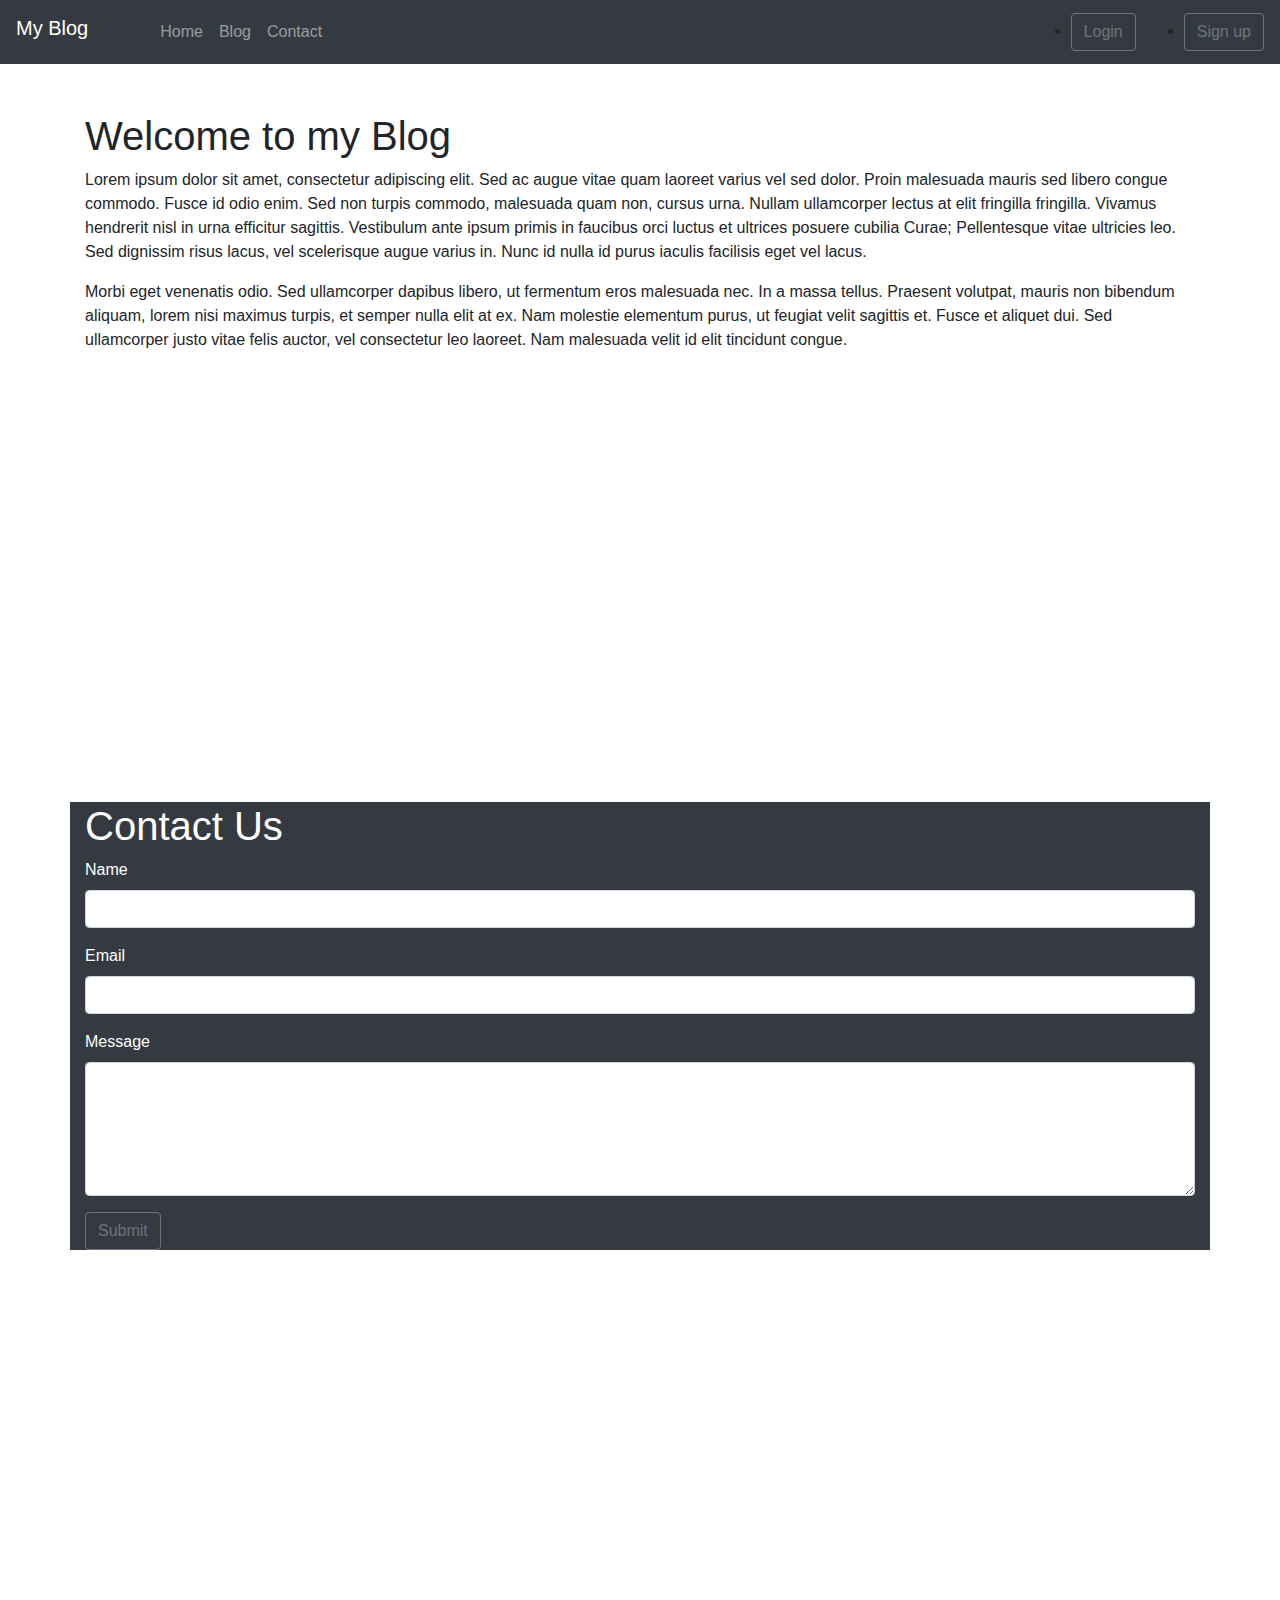
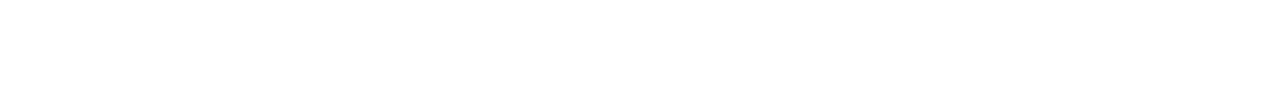
==== index.html @ 6f9144f2 "Merge pull request #1 from usmanabdu/auth" ====
<!DOCTYPE html>
<html>
  <head>
    <title>Blog Landing Page</title>
    <meta name="viewport" content="width=device-width, initial-scale=1">
    <!-- Bootstrap CSS -->
    <link rel="stylesheet" href="https://maxcdn.bootstrapcdn.com/bootstrap/4.0.0/css/bootstrap.min.css">
    <link rel="stylesheet" href="style.css">
  </head>
  <body>
    <!-- Navigation bar -->
    <nav class="navbar navbar-expand-lg navbar-dark bg-dark">
      <h2 class="navbar-brand" href="#">My Blog</h2>
      <button class="navbar-toggler" type="button" data-toggle="collapse" data-target="#navbarNav" aria-controls="navbarNav" aria-expanded="false" aria-label="Toggle navigation">
        <span class="navbar-toggler-icon"></span>
      </button>
      <div class="collapse navbar-collapse" id="navbarNav">
        <ul class="navbar-nav">
          <li class="nav-item">
            <a class="nav-link" href="#">Home</a>
          </li>
          <li class="nav-item">
            <a class="nav-link" href="#">Blog</a>
          </li>
          <li class="nav-item">
            <a class="nav-link" href="#">Contact</a>
          </li>
          
        </ul>
      </div>

      <li class="nav-item">
        <a href="Login.html"><button type="button" class="btn btn-outline-secondary">Login</button></a>
      </li>
      <li class="nav-item">
        <a href="sign up.html"><button type="button" class="btn btn-outline-secondary">Sign up</button></a>
      </li>
    </nav>

    <!-- Main content -->
    <div class="container mt-5">
      <h1>Welcome to my Blog</h1>
      <p>Lorem ipsum dolor sit amet, consectetur adipiscing elit. Sed ac augue vitae quam laoreet varius vel sed dolor. Proin malesuada mauris sed libero congue commodo. Fusce id odio enim. Sed non turpis commodo, malesuada quam non, cursus urna. Nullam ullamcorper lectus at elit fringilla fringilla. Vivamus hendrerit nisl in urna efficitur sagittis. Vestibulum ante ipsum primis in faucibus orci luctus et ultrices posuere cubilia Curae; Pellentesque vitae ultricies leo. Sed dignissim risus lacus, vel scelerisque augue varius in. Nunc id nulla id purus iaculis facilisis eget vel lacus.</p>
      <p>Morbi eget venenatis odio. Sed ullamcorper dapibus libero, ut fermentum eros malesuada nec. In a massa tellus. Praesent volutpat, mauris non bibendum aliquam, lorem nisi maximus turpis, et semper nulla elit at ex. Nam molestie elementum purus, ut feugiat velit sagittis et. Fusce et aliquet dui. Sed ullamcorper justo vitae felis auctor, vel consectetur leo laoreet. Nam malesuada velit id elit tincidunt congue.</p>
    </div>
    <!-- the end of home page -->
    
    <!-- the start of blog page -->
    <!-- the end of blog page -->
    
    
    <!--  start of contact page-->
    <div class="container mt-5 secound bg-dark">
        <h1>Contact Us</h1>
        <form action="#" method="post">
          <div class="form-group">
            <label for="name">Name</label>
            <input type="text" class="form-control" id="name" name="name" required>
          </div>
          <div class="form-group">
            <label for="email">Email</label>
            <input type="email" class="form-control" id="email" name="email" required>
          </div>
          <div class="form-group">
            <label for="message">Message</label>
            <textarea class="form-control" id="message" name="message" rows="5" required></textarea>
          </div>
          <button type="submit" class="btn btn-outline-secondary">Submit</button>
        </form>
      </div>
    <!--the end of contact page  -->

    <!-- the start of blog page -->
      
    <!-- the end of blog page -->


    <!-- Bootstrap JS and jQuery -->
    <script src="https://code.jquery.com/jquery-3.2.1.slim.min.js"></script>
    <script src="https://cdnjs.cloudflare.com/ajax/libs/popper.js/1.12.9/umd/popper.min.js"></script>
    <script src="https://maxcdn.bootstrapcdn.com/bootstrap/4.0.0/js/bootstrap.min.js"></script> 
</body>
---- style.css ----
.navbar {
    gap: 3em;
    
}
.container {
    margin-bottom: 450px;
}

.secound {
    color: white;
}
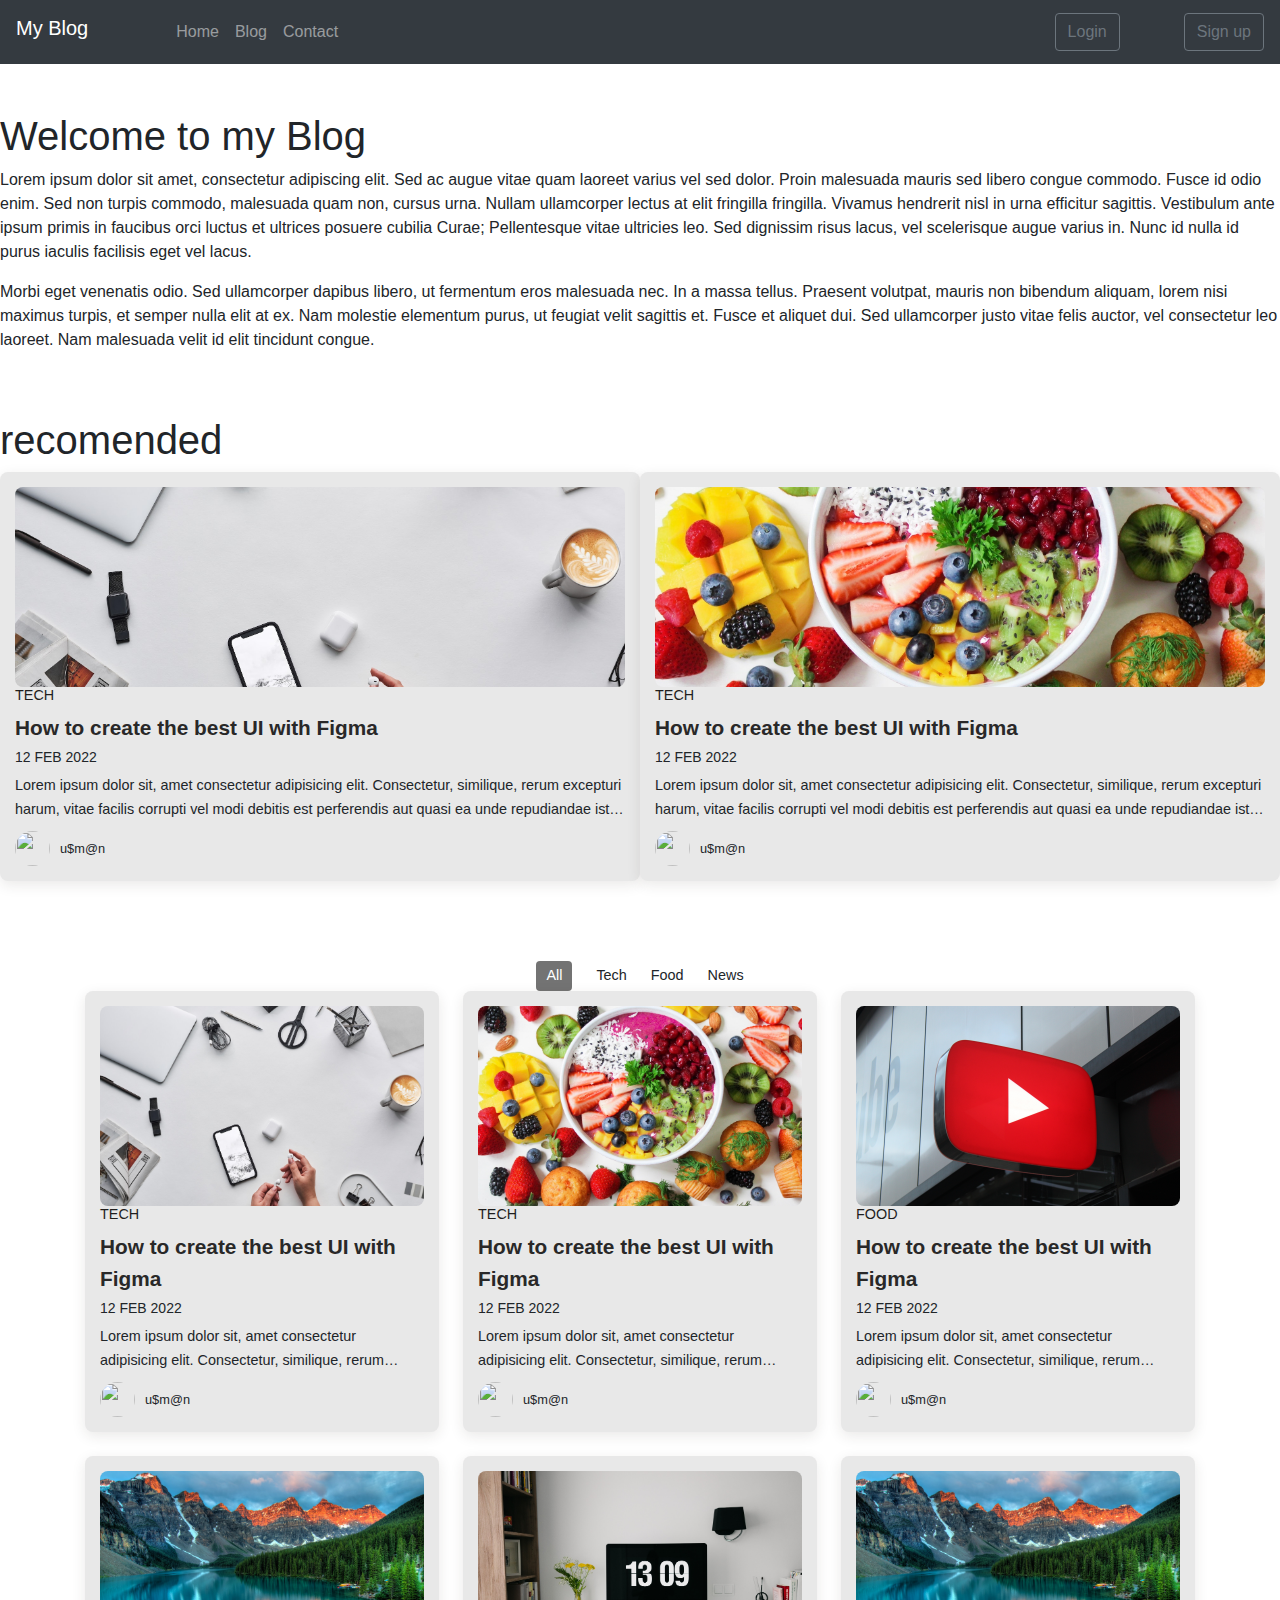
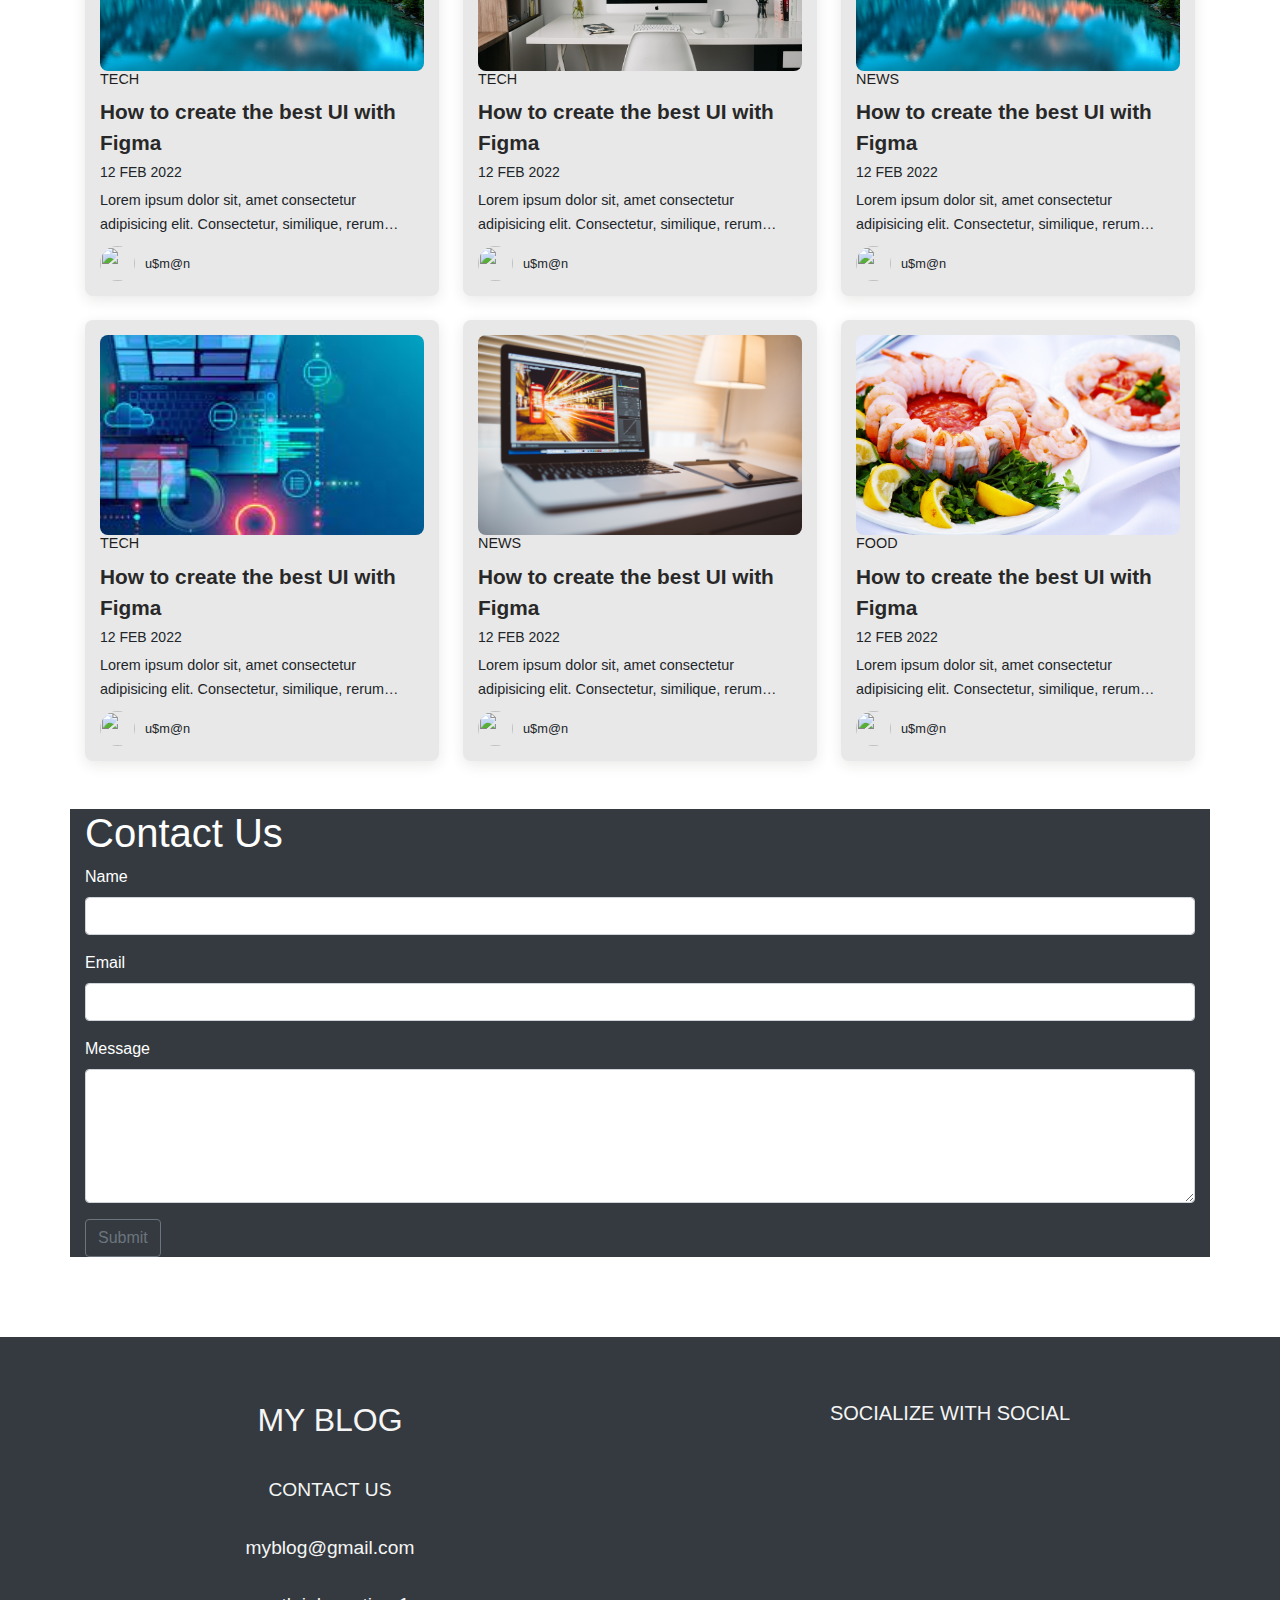
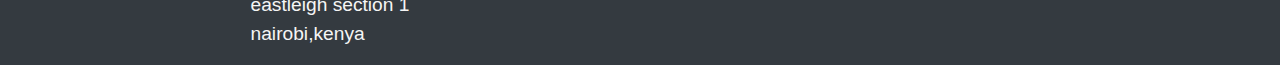
==== commit cac3d259: "add images to the article and add recommendation" ====
--- a/index.html
+++ b/index.html
@@ -6,6 +6,13 @@
     <!-- Bootstrap CSS -->
     <link rel="stylesheet" href="https://maxcdn.bootstrapcdn.com/bootstrap/4.0.0/css/bootstrap.min.css">
     <link rel="stylesheet" href="style.css">
+
+     <!-- Box-icon -->
+     <link href='https://unpkg.com/boxicons@2.1.4/css/boxicons.min.css' rel='stylesheet'>
+
+
+    <!-- Font Awesome -->
+    <link rel="stylesheet" href="https://cdnjs.cloudflare.com/ajax/libs/font-awesome/6.3.0/css/all.min.css" integrity="sha512-SzlrxWUlpfuzQ+pcUCosxcglQRNAq/DZjVsC0lE40xsADsfeQoEypE+enwcOiGjk/bSuGGKHEyjSoQ1zVisanQ==" crossorigin="anonymous" referrerpolicy="no-referrer" />
   </head>
   <body>
     <!-- Navigation bar -->
@@ -17,10 +24,10 @@
       <div class="collapse navbar-collapse" id="navbarNav">
         <ul class="navbar-nav">
           <li class="nav-item">
-            <a class="nav-link" href="#">Home</a>
+            <a class="nav-link" href="index.html">Home</a>
           </li>
           <li class="nav-item">
-            <a class="nav-link" href="#">Blog</a>
+            <a class="nav-link" href="index.html">Blog</a>
           </li>
           <li class="nav-item">
             <a class="nav-link" href="#">Contact</a>
@@ -38,19 +45,176 @@
     </nav>
 
     <!-- Main content -->
-    <div class="container mt-5">
+    <div class="container-xl py-0 mt-5">
       <h1>Welcome to my Blog</h1>
       <p>Lorem ipsum dolor sit amet, consectetur adipiscing elit. Sed ac augue vitae quam laoreet varius vel sed dolor. Proin malesuada mauris sed libero congue commodo. Fusce id odio enim. Sed non turpis commodo, malesuada quam non, cursus urna. Nullam ullamcorper lectus at elit fringilla fringilla. Vivamus hendrerit nisl in urna efficitur sagittis. Vestibulum ante ipsum primis in faucibus orci luctus et ultrices posuere cubilia Curae; Pellentesque vitae ultricies leo. Sed dignissim risus lacus, vel scelerisque augue varius in. Nunc id nulla id purus iaculis facilisis eget vel lacus.</p>
       <p>Morbi eget venenatis odio. Sed ullamcorper dapibus libero, ut fermentum eros malesuada nec. In a massa tellus. Praesent volutpat, mauris non bibendum aliquam, lorem nisi maximus turpis, et semper nulla elit at ex. Nam molestie elementum purus, ut feugiat velit sagittis et. Fusce et aliquet dui. Sed ullamcorper justo vitae felis auctor, vel consectetur leo laoreet. Nam malesuada velit id elit tincidunt congue.</p>
-    </div>
-    <!-- the end of home page -->
-    
+      <img src="featured-1.jpg" class="img-fluid" alt="">
+      <br>
+      <br>
+      <h1>recomended</h1>
+      <div class="recomended">
+        <!-- recomended post 1 -->
+      <div class="post-box tech">
+        <img src="images/img1.jpg" alt="" class="post-img">
+        <h2 class="category">Tech</h2>
+        <a href="#" class="post-title">How to create the best UI with Figma</a>
+        <span class="post-date">12 Feb 2022</span>
+        <p class="post-description">Lorem ipsum dolor sit, amet consectetur adipisicing elit. Consectetur, similique, rerum excepturi harum, vitae facilis corrupti vel modi debitis est perferendis aut quasi ea unde repudiandae iste architecto. Corporis, voluptates.</p>
+        <div class="profile">
+            <img src="images/testi1.jpg" alt="" class="profile-img">
+            <span class="profile-name">u$m@n</span>
+        </div>
+      </div>
+  
+        <!--recomended post 2  -->
+        <div class="post-box food">
+          <img src="images/img2.jpg" alt="" class="post-img">
+          <h2 class="category">Tech</h2>
+          <a href="#" class="post-title">How to create the best UI with Figma</a>
+          <span class="post-date">12 Feb 2022</span>
+          <p class="post-description">Lorem ipsum dolor sit, amet consectetur adipisicing elit. Consectetur, similique, rerum excepturi harum, vitae facilis corrupti vel modi debitis est perferendis aut quasi ea unde repudiandae iste architecto. Corporis, voluptates.</p>
+          <div class="profile">
+              <img src="images/testi1.jpg" alt="" class="profile-img">
+              <span class="profile-name">u$m@n</span>
+          </div>
+        </div>
+       </div>
+
+  </div>
+    <br>
+    <br>
     <!-- the start of blog page -->
+    <div class="post-filter ">
+      <span class="filter-item active-filter" data-filter="all">All</span>
+      <span class="filter-item" data-filter="tech">Tech</span>
+      <span class="filter-item" data-filter="food">Food</span>
+      <span class="filter-item" data-filter="news">News</span>
+  </div>
+
+
+
+
+  
+    
+ 
+   
+
+  <div class="post container">
+    <!-- Post 1 -->
+    <div class="post-box tech">
+        <img src="images/img1.jpg" alt="" class="post-img">
+        <h2 class="category">Tech</h2>
+        <a href="#" class="post-title">How to create the best UI with Figma</a>
+        <span class="post-date">12 Feb 2022</span>
+        <p class="post-description">Lorem ipsum dolor sit, amet consectetur adipisicing elit. Consectetur, similique, rerum excepturi harum, vitae facilis corrupti vel modi debitis est perferendis aut quasi ea unde repudiandae iste architecto. Corporis, voluptates.</p>
+        <div class="profile">
+            <img src="images/testi1.jpg" alt="" class="profile-img">
+            <span class="profile-name">u$m@n</span>
+        </div>
+    </div>
+    <!-- Post 2 -->
+    <div class="post-box food">
+        <img src="images/img2.jpg" alt="" class="post-img">
+        <h2 class="category">Tech</h2>
+        <a href="#" class="post-title">How to create the best UI with Figma</a>
+        <span class="post-date">12 Feb 2022</span>
+        <p class="post-description">Lorem ipsum dolor sit, amet consectetur adipisicing elit. Consectetur, similique, rerum excepturi harum, vitae facilis corrupti vel modi debitis est perferendis aut quasi ea unde repudiandae iste architecto. Corporis, voluptates.</p>
+        <div class="profile">
+            <img src="images/testi1.jpg" alt="" class="profile-img">
+            <span class="profile-name">u$m@n</span>
+        </div>
+    </div>
+    <!-- Post 3 -->
+    <div class="post-box food">
+        <img src="images/img3.jpg" alt="" class="post-img">
+        <h2 class="category">Food</h2>
+        <a href="#" class="post-title">How to create the best UI with Figma</a>
+        <span class="post-date">12 Feb 2022</span>
+        <p class="post-description">Lorem ipsum dolor sit, amet consectetur adipisicing elit. Consectetur, similique, rerum excepturi harum, vitae facilis corrupti vel modi debitis est perferendis aut quasi ea unde repudiandae iste architecto. Corporis, voluptates.</p>
+        <div class="profile">
+            <img src="images/testi1.jpg" alt="" class="profile-img">
+            <span class="profile-name">u$m@n</span>
+        </div>
+    </div>
+    <!-- Post 4 -->
+    <div class="post-box news">
+        <img src="images/img4.jpg" alt="" class="post-img">
+        <h2 class="category">Tech</h2>
+        <a href="#" class="post-title">How to create the best UI with Figma</a>
+        <span class="post-date">12 Feb 2022</span>
+        <p class="post-description">Lorem ipsum dolor sit, amet consectetur adipisicing elit. Consectetur, similique, rerum excepturi harum, vitae facilis corrupti vel modi debitis est perferendis aut quasi ea unde repudiandae iste architecto. Corporis, voluptates.</p>
+        <div class="profile">
+            <img src="images/testi1.jpg" alt="" class="profile-img">
+            <span class="profile-name">u$m@n</span>
+        </div>
+    </div>
+    <!-- Post 5 -->
+    <div class="post-box tech">
+        <img src="images/img5.jpg" alt="" class="post-img">
+        <h2 class="category">Tech</h2>
+        <a href="#" class="post-title">How to create the best UI with Figma</a>
+        <span class="post-date">12 Feb 2022</span>
+        <p class="post-description">Lorem ipsum dolor sit, amet consectetur adipisicing elit. Consectetur, similique, rerum excepturi harum, vitae facilis corrupti vel modi debitis est perferendis aut quasi ea unde repudiandae iste architecto. Corporis, voluptates.</p>
+        <div class="profile">
+            <img src="images/testi1.jpg" alt="" class="profile-img">
+            <span class="profile-name">u$m@n</span>
+        </div>
+    </div>
+    <!-- Post 6 -->
+    <div class="post-box news">
+        <img src="images/img4.jpg" alt="" class="post-img">
+        <h2 class="category">News</h2>
+        <a href="#" class="post-title">How to create the best UI with Figma</a>
+        <span class="post-date">12 Feb 2022</span>
+        <p class="post-description">Lorem ipsum dolor sit, amet consectetur adipisicing elit. Consectetur, similique, rerum excepturi harum, vitae facilis corrupti vel modi debitis est perferendis aut quasi ea unde repudiandae iste architecto. Corporis, voluptates.</p>
+        <div class="profile">
+            <img src="images/testi1.jpg" alt="" class="profile-img">
+            <span class="profile-name">u$m@n</span>
+        </div>
+    </div>
+    <!-- Post 7 -->
+    <div class="post-box tech">
+        <img src="images/download.jpeg" alt="" class="post-img">
+        <h2 class="category">Tech</h2>
+        <a href="#" class="post-title">How to create the best UI with Figma</a>
+        <span class="post-date">12 Feb 2022</span>
+        <p class="post-description">Lorem ipsum dolor sit, amet consectetur adipisicing elit. Consectetur, similique, rerum excepturi harum, vitae facilis corrupti vel modi debitis est perferendis aut quasi ea unde repudiandae iste architecto. Corporis, voluptates.</p>
+        <div class="profile">
+            <img src="images/testi1.jpg" alt="" class="profile-img">
+            <span class="profile-name">u$m@n</span>
+        </div>
+    </div>
+    <!-- Post 1 -->
+    <div class="post-box news">
+        <img src="images/img8.jpg" alt="" class="post-img">
+        <h2 class="category">News</h2>
+        <a href="#" class="post-title">How to create the best UI with Figma</a>
+        <span class="post-date">12 Feb 2022</span>
+        <p class="post-description">Lorem ipsum dolor sit, amet consectetur adipisicing elit. Consectetur, similique, rerum excepturi harum, vitae facilis corrupti vel modi debitis est perferendis aut quasi ea unde repudiandae iste architecto. Corporis, voluptates.</p>
+        <div class="profile">
+            <img src="images/testi1.jpg" alt="" class="profile-img">
+            <span class="profile-name">u$m@n</span>
+        </div>
+    </div>
+    <!-- Post 9 -->
+    <div class="post-box food">
+        <img src="images/img10.jpg" alt="" class="post-img">
+        <h2 class="category">Food</h2>
+        <a href="#" class="post-title">How to create the best UI with Figma</a>
+        <span class="post-date">12 Feb 2022</span>
+        <p class="post-description">Lorem ipsum dolor sit, amet consectetur adipisicing elit. Consectetur, similique, rerum excepturi harum, vitae facilis corrupti vel modi debitis est perferendis aut quasi ea unde repudiandae iste architecto. Corporis, voluptates.</p>
+        <div class="profile">
+            <img src="images/testi1.jpg" alt="" class="profile-img">
+            <span class="profile-name">u$m@n</span>
+        </div>
+    </div>
+</div>
     <!-- the end of blog page -->
     
     
     <!--  start of contact page-->
-    <div class="container mt-5 secound bg-dark">
+    <div class="container contact mt-5 secound bg-dark">
         <h1>Contact Us</h1>
         <form action="#" method="post">
           <div class="form-group">
@@ -75,8 +239,36 @@
     <!-- the end of blog page -->
 
 
+    <!-- the start of footer page -->
+
+
+    <footer class="bg-dark py-3">
+      <div class=" container-sm mt-5 footer-left">
+        <h2>MY BLOG</h2><br>
+        <li>CONTACT US</li><br>
+        <li>myblog@gmail.com</li><br>
+        <li>eastleigh section 1 <br> 
+          nairobi,kenya</li>
+      </div>
+
+      <div class="container-sm mt-5 footer-right">
+        <h5>SOCIALIZE WITH SOCIAL</h5><br><br>
+        <div class="icons">
+          <a href="#"><i class="fa-brands fa-facebook"></i></a>
+          <a href="#"><i class="fa-brands fa-github"></i></a>
+          <a href="#"><i class="fa-brands fa-linkedin"></i></a>
+        </div>
+      </div>
+    </footer>
+    
+    
+
+    <!-- the end of footer page -->
+
+
     <!-- Bootstrap JS and jQuery -->
     <script src="https://code.jquery.com/jquery-3.2.1.slim.min.js"></script>
     <script src="https://cdnjs.cloudflare.com/ajax/libs/popper.js/1.12.9/umd/popper.min.js"></script>
     <script src="https://maxcdn.bootstrapcdn.com/bootstrap/4.0.0/js/bootstrap.min.js"></script> 
+    <script src="main.js"></script>
 </body>    --- a/style.css
+++ b/style.css
@@ -1,11 +1,172 @@
 .navbar {
-    gap: 3em;
+    gap: 4em;
     
 }
-.container {
-    margin-bottom: 450px;
+.container-xl {
+    /* margin: 50px; */
+    display: flex;
+    flex-direction: column;
+    justify-content: space-evenly;
 }
+
+.recomended {
+    display: flex;
+    justify-content: start;
+    align-items: baseline;
+}
+
 
 .secound {
     color: white;
+}
+
+.py-3 {
+    color: whitesmoke;
+    display: flex;
+    justify-content: center;
+    padding: 20px;
+    font-size: larger;
+}
+
+
+.fa-brands {
+    font-size: 2rem;
+    /* margin-left: 20px; */
+    color: white;
+}
+
+.footer-left {
+    width: 50%;
+    display: flex;
+    flex-direction: column;
+    align-items: center;
+}
+
+.footer-right {
+    width: 50%;
+    display: flex;
+    flex-direction: column;
+    align-items: center;
+}
+
+.icons {
+    display: flex;
+    justify-content: space-between;
+    width: 150px;
+}
+
+a {
+    text-decoration: none;
+}
+
+li{
+    list-style: none;
+}
+
+section{
+    padding: 3rem 0 2rem;
+}
+
+.post-filter{
+    display: flex;
+    justify-content: center;
+    align-items: center;
+    column-gap: 1.5rem;
+    margin-top: 2rem !important;
+}
+
+.filter-item{
+    font-size: 0.9rem;
+    font-weight: 500;
+    cursor: pointer;
+}
+
+.active-filter{
+    background: rgb(115, 115, 115);
+    color: white;
+    padding: 4px 10px;
+    border-radius: 4px;
+}
+
+.post{
+    display: grid;
+    grid-template-columns: repeat(auto-fit, minmax(280px, auto));
+    justify-content: center;
+    gap: 1.5rem;
+}
+
+.post-box{
+    background: rgb(232, 232, 232);
+    box-shadow: 0 4px 14px hsl(35deg 25% 15% / 10%);
+    padding: 15px;
+    border-radius: 0.5rem;
+}
+
+.post-img{
+    width: 100%;
+    height: 200px;
+    object-fit: cover;
+    object-position: center;
+    border-radius: 0.5rem;
+}
+
+.category{
+    font-size: 0.9rem;
+    font-weight: 500;
+    text-transform: uppercase;
+    color: rgb(31, 30, 30);
+}
+
+.post-title{
+    font-size: 1.3rem;
+    font-weight: 600;
+    color: rgb(41, 40, 40);
+    display: -webkit-box;
+    -webkit-line-clamp: 2;
+    -webkit-box-orient: vertical;
+    overflow: hidden;
+}
+
+.post-date{
+    display: flex;
+    font-size: 0.875rem;
+    text-transform: uppercase;
+    margin-top: 4px;
+    font-weight: 400;
+}
+
+.post-description{
+    font-size: 0.9rem;
+    line-height: 1.5rem;
+    margin: 5px 0 10px;
+    display: -webkit-box;
+    -webkit-line-clamp: 2;
+    -webkit-box-orient: vertical;
+    overflow: hidden;
+}
+
+.profile{
+    display: flex;
+    align-items: center;
+    gap: 10px;
+}
+
+.profile-img{
+    width: 35px;
+    height: 35px;
+    border-radius: 50%;
+    object-fit: cover;
+    object-position: center;
+    border: 2px solid var(--second-color);
+}
+
+.profile-name{
+    font-size: .8rem;
+    font-weight: 500;
+}
+
+
+/* contact */
+.contact {
+    margin-bottom: 80px;
 }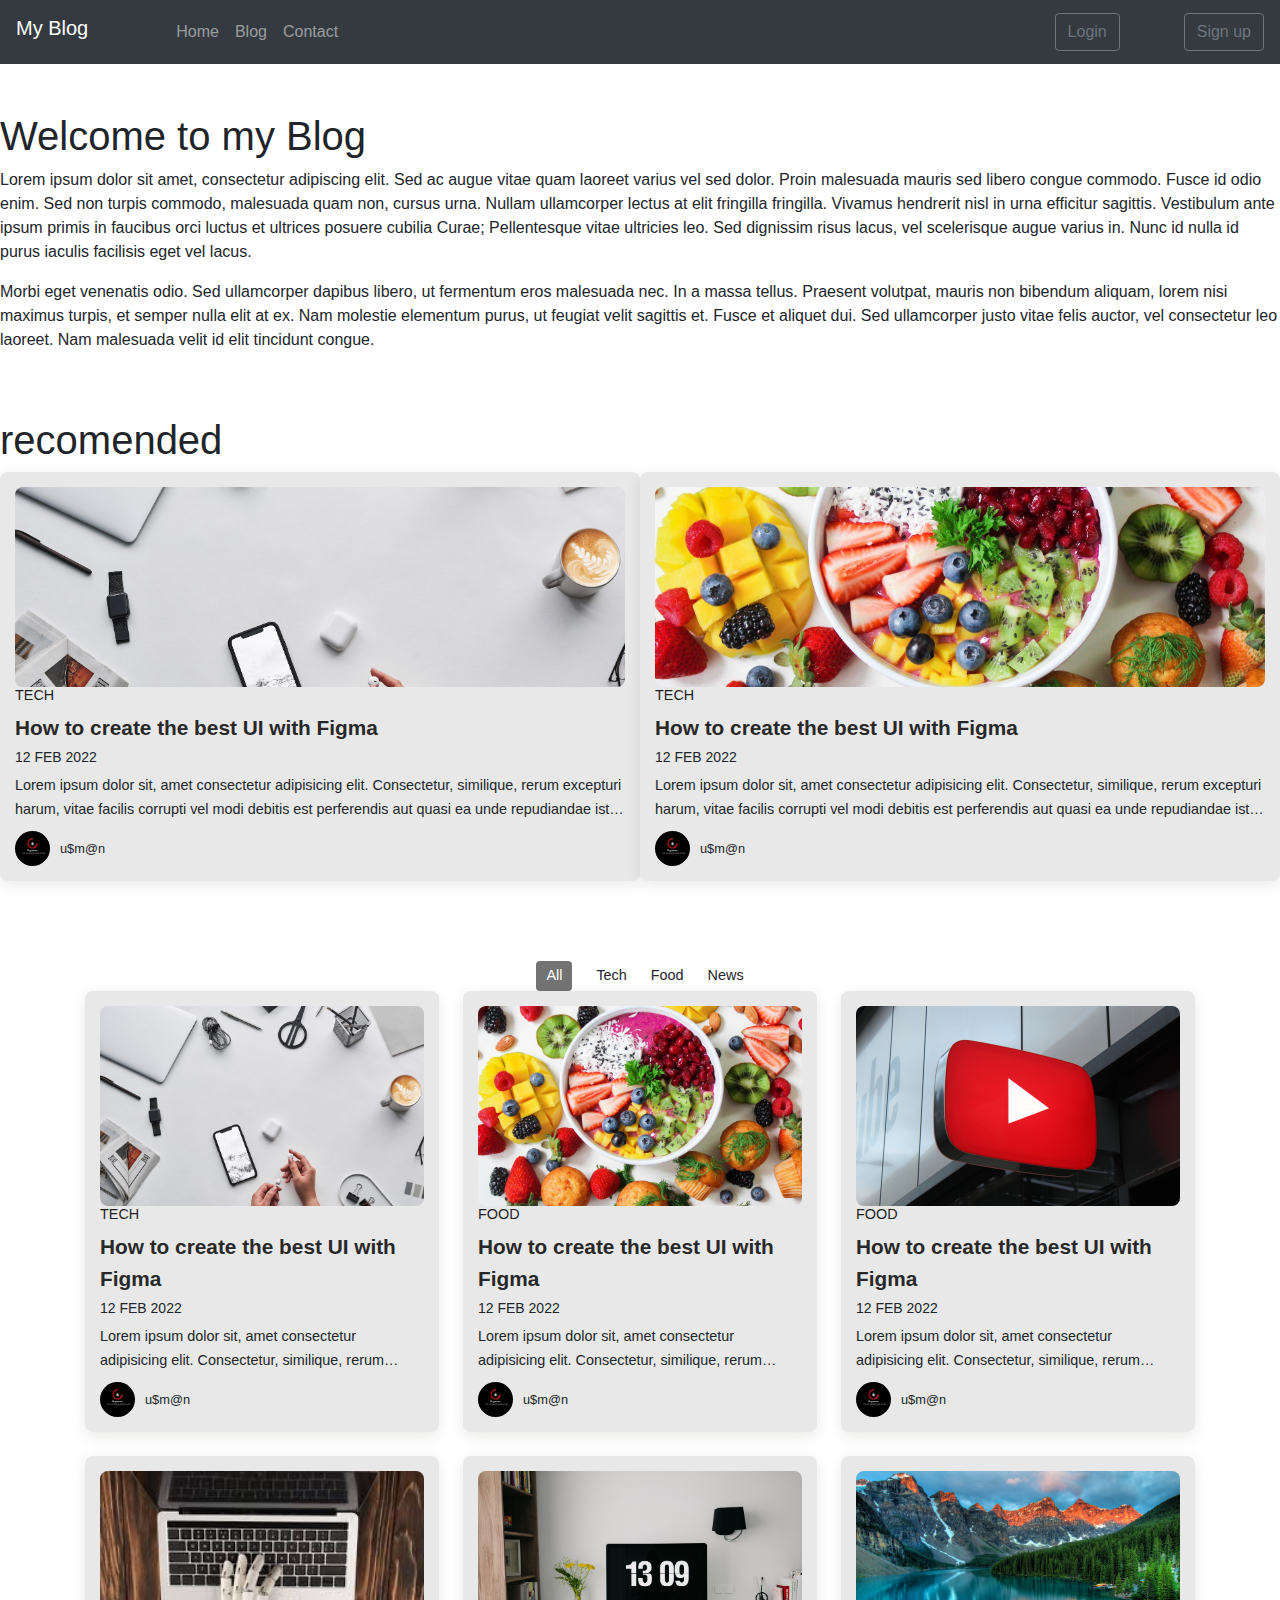
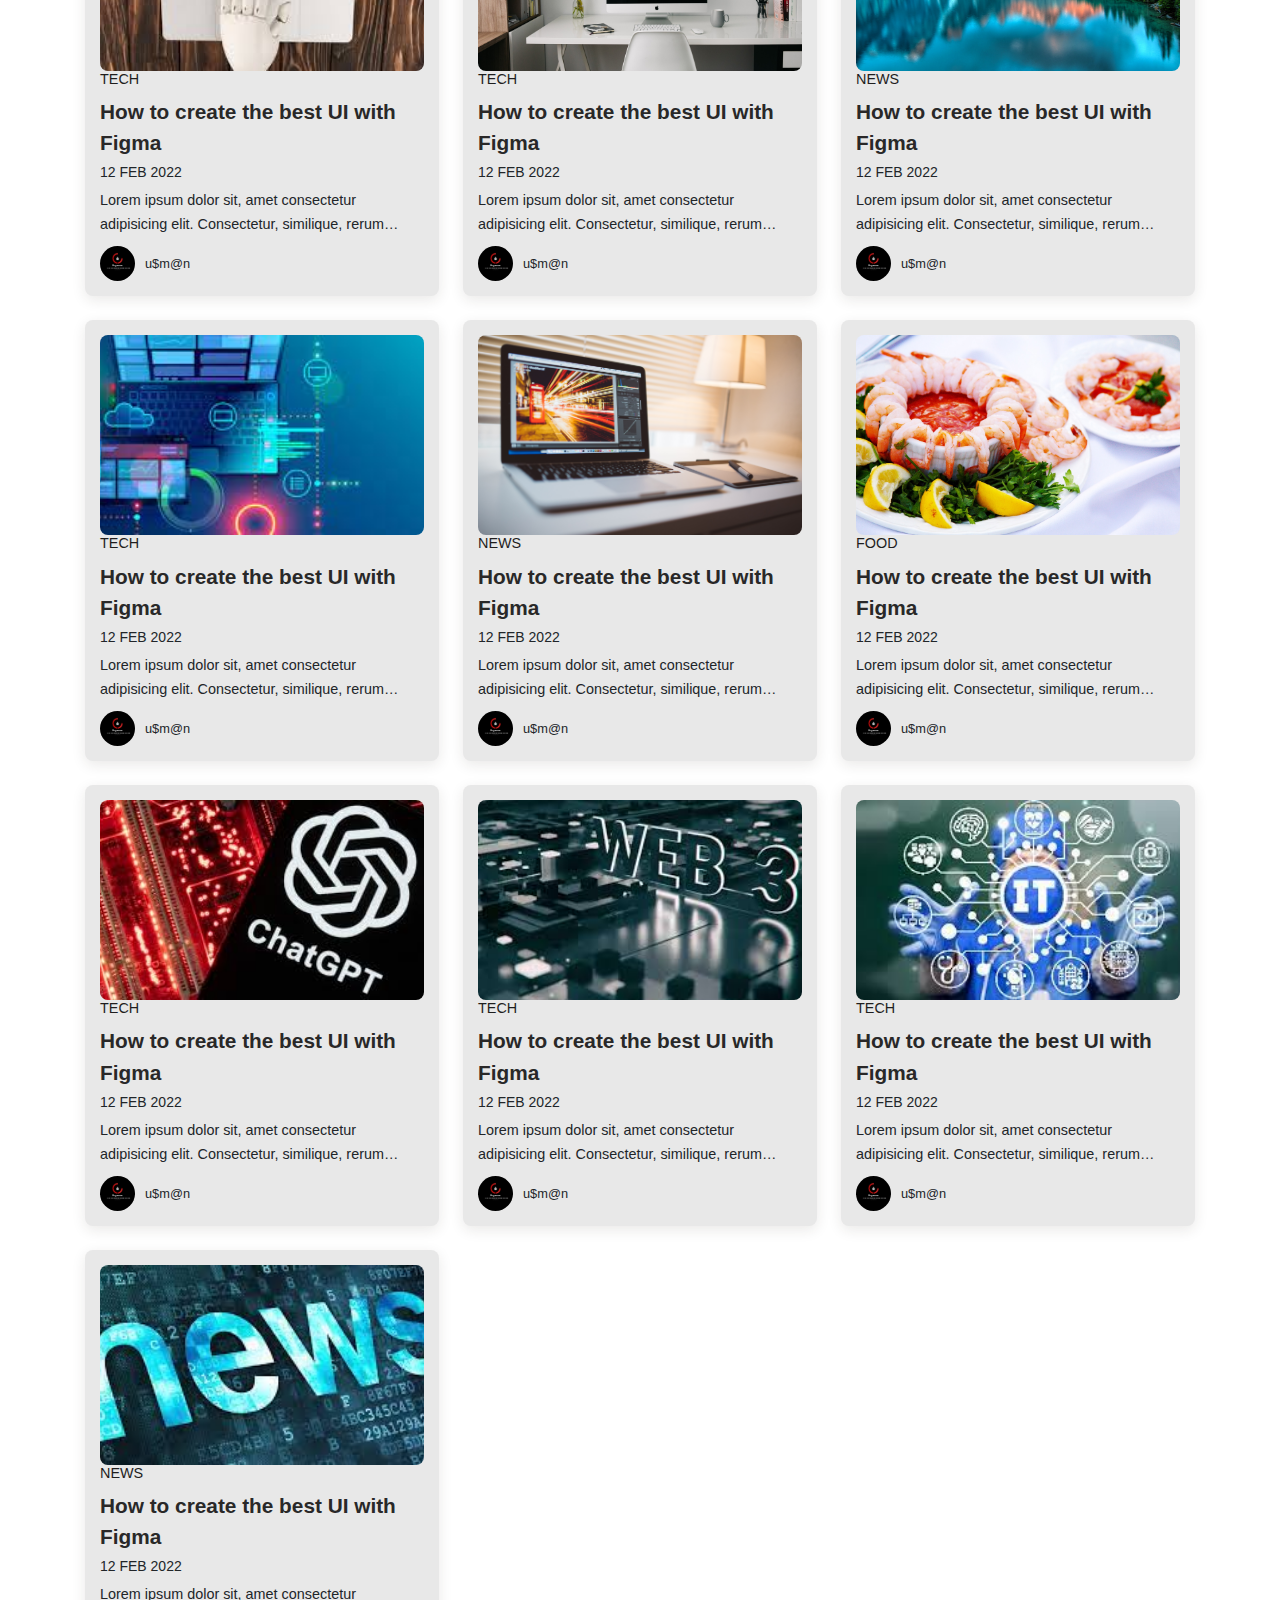
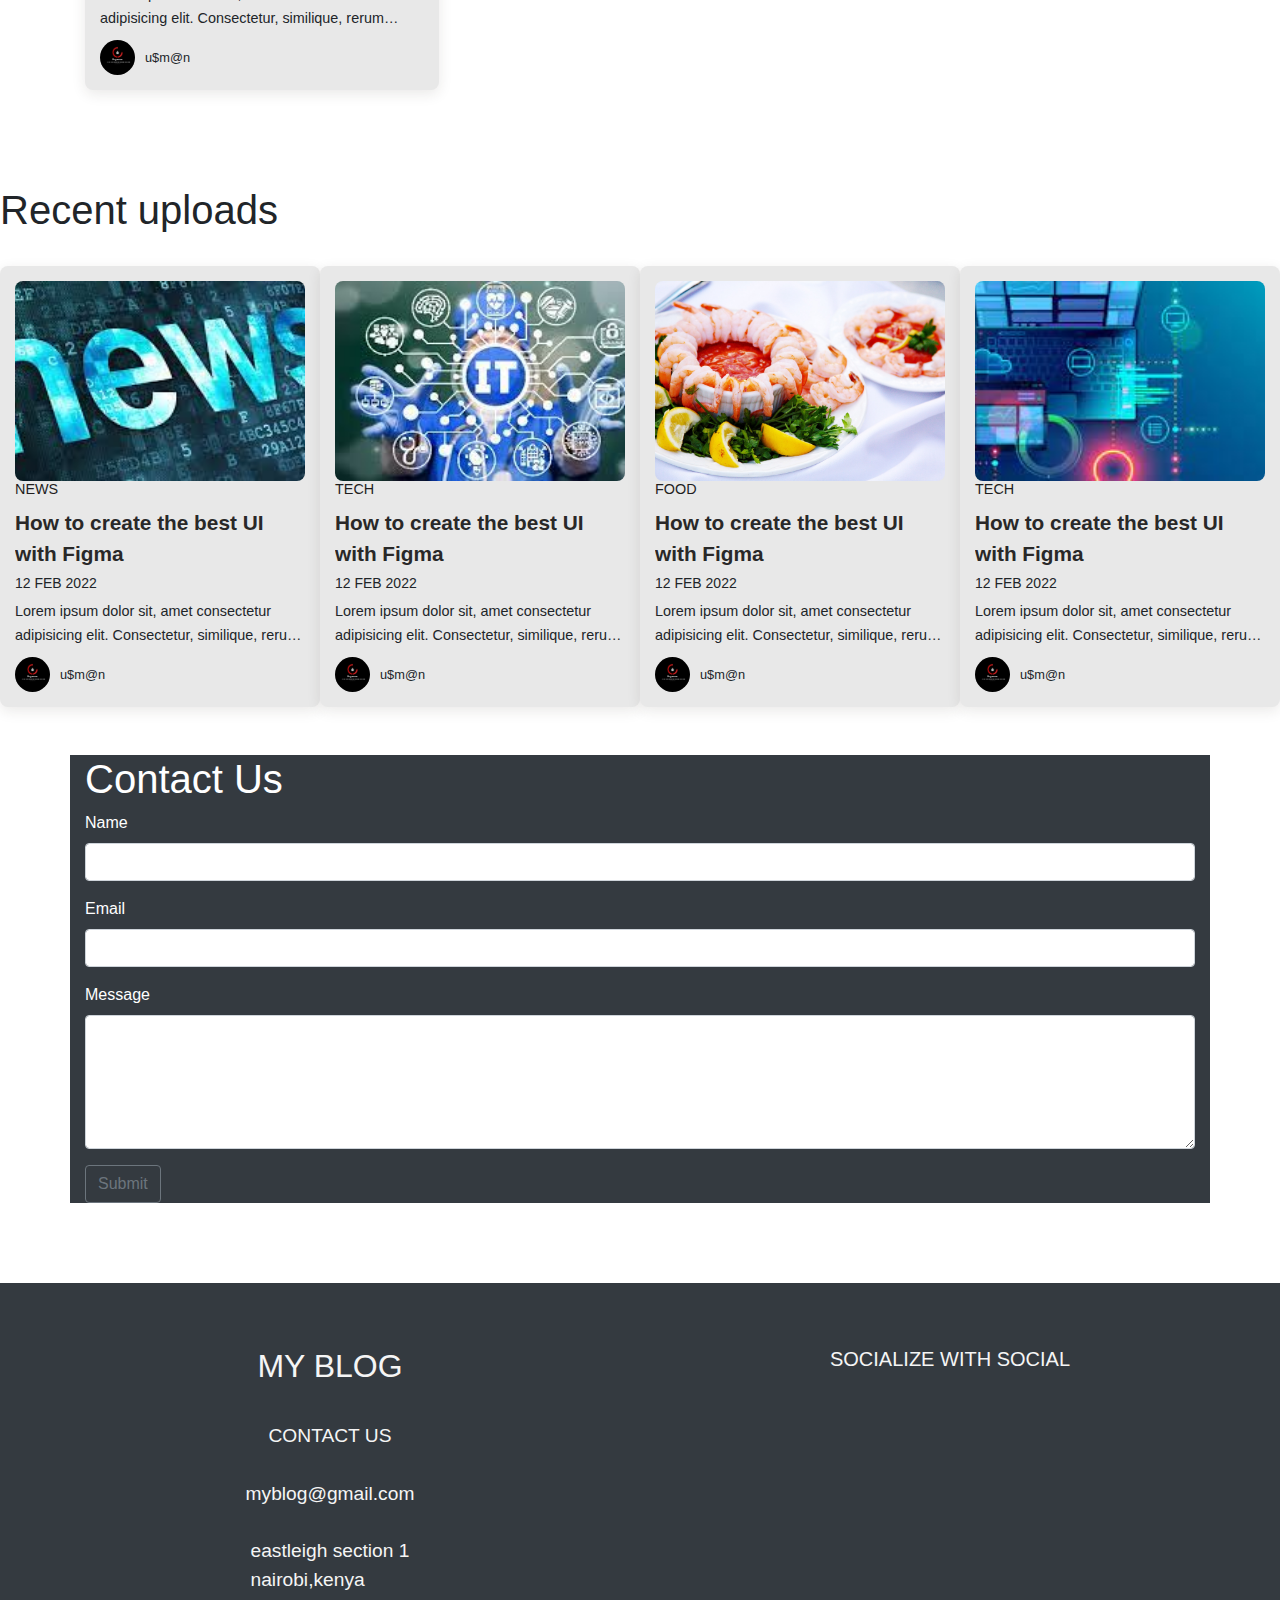
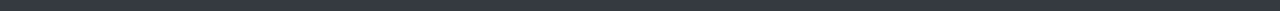
==== commit 0816dae6: "add recent uploaded posts" ====
--- a/index.html
+++ b/index.html
@@ -62,7 +62,7 @@
         <span class="post-date">12 Feb 2022</span>
         <p class="post-description">Lorem ipsum dolor sit, amet consectetur adipisicing elit. Consectetur, similique, rerum excepturi harum, vitae facilis corrupti vel modi debitis est perferendis aut quasi ea unde repudiandae iste architecto. Corporis, voluptates.</p>
         <div class="profile">
-            <img src="images/testi1.jpg" alt="" class="profile-img">
+            <img src="images/images.png" alt="" class="profile-img">
             <span class="profile-name">u$m@n</span>
         </div>
       </div>
@@ -75,7 +75,7 @@
           <span class="post-date">12 Feb 2022</span>
           <p class="post-description">Lorem ipsum dolor sit, amet consectetur adipisicing elit. Consectetur, similique, rerum excepturi harum, vitae facilis corrupti vel modi debitis est perferendis aut quasi ea unde repudiandae iste architecto. Corporis, voluptates.</p>
           <div class="profile">
-              <img src="images/testi1.jpg" alt="" class="profile-img">
+              <img src="images/images.png" alt="" class="profile-img">
               <span class="profile-name">u$m@n</span>
           </div>
         </div>
@@ -109,19 +109,19 @@
         <span class="post-date">12 Feb 2022</span>
         <p class="post-description">Lorem ipsum dolor sit, amet consectetur adipisicing elit. Consectetur, similique, rerum excepturi harum, vitae facilis corrupti vel modi debitis est perferendis aut quasi ea unde repudiandae iste architecto. Corporis, voluptates.</p>
         <div class="profile">
-            <img src="images/testi1.jpg" alt="" class="profile-img">
+            <img src="images/images.png" alt="" class="profile-img">
             <span class="profile-name">u$m@n</span>
         </div>
     </div>
     <!-- Post 2 -->
     <div class="post-box food">
         <img src="images/img2.jpg" alt="" class="post-img">
-        <h2 class="category">Tech</h2>
-        <a href="#" class="post-title">How to create the best UI with Figma</a>
-        <span class="post-date">12 Feb 2022</span>
-        <p class="post-description">Lorem ipsum dolor sit, amet consectetur adipisicing elit. Consectetur, similique, rerum excepturi harum, vitae facilis corrupti vel modi debitis est perferendis aut quasi ea unde repudiandae iste architecto. Corporis, voluptates.</p>
-        <div class="profile">
-            <img src="images/testi1.jpg" alt="" class="profile-img">
+        <h2 class="category">food</h2>
+        <a href="#" class="post-title">How to create the best UI with Figma</a>
+        <span class="post-date">12 Feb 2022</span>
+        <p class="post-description">Lorem ipsum dolor sit, amet consectetur adipisicing elit. Consectetur, similique, rerum excepturi harum, vitae facilis corrupti vel modi debitis est perferendis aut quasi ea unde repudiandae iste architecto. Corporis, voluptates.</p>
+        <div class="profile">
+            <img src="images/images.png" alt="" class="profile-img">
             <span class="profile-name">u$m@n</span>
         </div>
     </div>
@@ -133,19 +133,19 @@
         <span class="post-date">12 Feb 2022</span>
         <p class="post-description">Lorem ipsum dolor sit, amet consectetur adipisicing elit. Consectetur, similique, rerum excepturi harum, vitae facilis corrupti vel modi debitis est perferendis aut quasi ea unde repudiandae iste architecto. Corporis, voluptates.</p>
         <div class="profile">
-            <img src="images/testi1.jpg" alt="" class="profile-img">
+            <img src="images/images.png" alt="" class="profile-img">
             <span class="profile-name">u$m@n</span>
         </div>
     </div>
     <!-- Post 4 -->
-    <div class="post-box news">
-        <img src="images/img4.jpg" alt="" class="post-img">
-        <h2 class="category">Tech</h2>
-        <a href="#" class="post-title">How to create the best UI with Figma</a>
-        <span class="post-date">12 Feb 2022</span>
-        <p class="post-description">Lorem ipsum dolor sit, amet consectetur adipisicing elit. Consectetur, similique, rerum excepturi harum, vitae facilis corrupti vel modi debitis est perferendis aut quasi ea unde repudiandae iste architecto. Corporis, voluptates.</p>
-        <div class="profile">
-            <img src="images/testi1.jpg" alt="" class="profile-img">
+    <div class="post-box tech">
+        <img src="images/download14.jpeg" alt="" class="post-img">
+        <h2 class="category">Tech</h2>
+        <a href="#" class="post-title">How to create the best UI with Figma</a>
+        <span class="post-date">12 Feb 2022</span>
+        <p class="post-description">Lorem ipsum dolor sit, amet consectetur adipisicing elit. Consectetur, similique, rerum excepturi harum, vitae facilis corrupti vel modi debitis est perferendis aut quasi ea unde repudiandae iste architecto. Corporis, voluptates.</p>
+        <div class="profile">
+            <img src="images/images.png" alt="" class="profile-img">
             <span class="profile-name">u$m@n</span>
         </div>
     </div>
@@ -157,7 +157,7 @@
         <span class="post-date">12 Feb 2022</span>
         <p class="post-description">Lorem ipsum dolor sit, amet consectetur adipisicing elit. Consectetur, similique, rerum excepturi harum, vitae facilis corrupti vel modi debitis est perferendis aut quasi ea unde repudiandae iste architecto. Corporis, voluptates.</p>
         <div class="profile">
-            <img src="images/testi1.jpg" alt="" class="profile-img">
+            <img src="images/images.png" alt="" class="profile-img">
             <span class="profile-name">u$m@n</span>
         </div>
     </div>
@@ -169,7 +169,7 @@
         <span class="post-date">12 Feb 2022</span>
         <p class="post-description">Lorem ipsum dolor sit, amet consectetur adipisicing elit. Consectetur, similique, rerum excepturi harum, vitae facilis corrupti vel modi debitis est perferendis aut quasi ea unde repudiandae iste architecto. Corporis, voluptates.</p>
         <div class="profile">
-            <img src="images/testi1.jpg" alt="" class="profile-img">
+            <img src="images/images.png" alt="" class="profile-img">
             <span class="profile-name">u$m@n</span>
         </div>
     </div>
@@ -181,11 +181,11 @@
         <span class="post-date">12 Feb 2022</span>
         <p class="post-description">Lorem ipsum dolor sit, amet consectetur adipisicing elit. Consectetur, similique, rerum excepturi harum, vitae facilis corrupti vel modi debitis est perferendis aut quasi ea unde repudiandae iste architecto. Corporis, voluptates.</p>
         <div class="profile">
-            <img src="images/testi1.jpg" alt="" class="profile-img">
-            <span class="profile-name">u$m@n</span>
-        </div>
-    </div>
-    <!-- Post 1 -->
+            <img src="images/images.png" alt="" class="profile-img">
+            <span class="profile-name">u$m@n</span>
+        </div>
+    </div>
+    <!-- Post 8 -->
     <div class="post-box news">
         <img src="images/img8.jpg" alt="" class="post-img">
         <h2 class="category">News</h2>
@@ -193,7 +193,7 @@
         <span class="post-date">12 Feb 2022</span>
         <p class="post-description">Lorem ipsum dolor sit, amet consectetur adipisicing elit. Consectetur, similique, rerum excepturi harum, vitae facilis corrupti vel modi debitis est perferendis aut quasi ea unde repudiandae iste architecto. Corporis, voluptates.</p>
         <div class="profile">
-            <img src="images/testi1.jpg" alt="" class="profile-img">
+            <img src="images/images.png" alt="" class="profile-img">
             <span class="profile-name">u$m@n</span>
         </div>
     </div>
@@ -205,13 +205,130 @@
         <span class="post-date">12 Feb 2022</span>
         <p class="post-description">Lorem ipsum dolor sit, amet consectetur adipisicing elit. Consectetur, similique, rerum excepturi harum, vitae facilis corrupti vel modi debitis est perferendis aut quasi ea unde repudiandae iste architecto. Corporis, voluptates.</p>
         <div class="profile">
-            <img src="images/testi1.jpg" alt="" class="profile-img">
-            <span class="profile-name">u$m@n</span>
-        </div>
-    </div>
+            <img src="images/images.png" alt="" class="profile-img">
+            <span class="profile-name">u$m@n</span>
+        </div>
+    </div>
+
+    <!-- Post 10 -->
+     <div class="post-box tech">
+        <img src="images/download 13.jpeg" alt="" class="post-img">
+        <h2 class="category">Tech</h2>
+        <a href="#" class="post-title">How to create the best UI with Figma</a>
+        <span class="post-date">12 Feb 2022</span>
+        <p class="post-description">Lorem ipsum dolor sit, amet consectetur adipisicing elit. Consectetur, similique, rerum excepturi harum, vitae facilis corrupti vel modi debitis est perferendis aut quasi ea unde repudiandae iste architecto. Corporis, voluptates.</p>
+        <div class="profile">
+            <img src="images/images.png" alt="" class="profile-img">
+            <span class="profile-name">u$m@n</span>
+        </div>
+    </div>
+
+    <!-- Post 11 -->
+     <div class="post-box tech">
+        <img src="images/download12.jpeg" alt="" class="post-img">
+        <h2 class="category">Tech</h2>
+        <a href="#" class="post-title">How to create the best UI with Figma</a>
+        <span class="post-date">12 Feb 2022</span>
+        <p class="post-description">Lorem ipsum dolor sit, amet consectetur adipisicing elit. Consectetur, similique, rerum excepturi harum, vitae facilis corrupti vel modi debitis est perferendis aut quasi ea unde repudiandae iste architecto. Corporis, voluptates.</p>
+        <div class="profile">
+            <img src="images/images.png" alt="" class="profile-img">
+            <span class="profile-name">u$m@n</span>
+        </div>
+    </div>
+
+    <!-- Post 12 -->
+     <div class="post-box tech">
+        <img src="images/download 11.jpeg" alt="" class="post-img">
+        <h2 class="category">Tech</h2>
+        <a href="#" class="post-title">How to create the best UI with Figma</a>
+        <span class="post-date">12 Feb 2022</span>
+        <p class="post-description">Lorem ipsum dolor sit, amet consectetur adipisicing elit. Consectetur, similique, rerum excepturi harum, vitae facilis corrupti vel modi debitis est perferendis aut quasi ea unde repudiandae iste architecto. Corporis, voluptates.</p>
+        <div class="profile">
+            <img src="images/images.png" alt="" class="profile-img">
+            <span class="profile-name">u$m@n</span>
+        </div>
+    </div>
+
+    <!-- Post 10 -->
+     <div class="post-box news">
+        <img src="images/download 15.jpeg" alt="" class="post-img">
+        <h2 class="category">news</h2>
+        <a href="#" class="post-title">How to create the best UI with Figma</a>
+        <span class="post-date">12 Feb 2022</span>
+        <p class="post-description">Lorem ipsum dolor sit, amet consectetur adipisicing elit. Consectetur, similique, rerum excepturi harum, vitae facilis corrupti vel modi debitis est perferendis aut quasi ea unde repudiandae iste architecto. Corporis, voluptates.</p>
+        <div class="profile">
+            <img src="images/images.png" alt="" class="profile-img">
+            <span class="profile-name">u$m@n</span>
+        </div>
+    </div>
+
 </div>
+<br>
+<br>
+<br>
+<br>
     <!-- the end of blog page -->
     
+
+    <!-- Recent uploads -->
+    <h1>Recent uploads</h1>
+    <br>
+    <div class="recent">
+     
+      <!-- recent 1 -->
+     <div class="post-box news">
+      <img src="images/download 15.jpeg" alt="" class="post-img">
+      <h2 class="category">news</h2>
+      <a href="#" class="post-title">How to create the best UI with Figma</a>
+      <span class="post-date">12 Feb 2022</span>
+      <p class="post-description">Lorem ipsum dolor sit, amet consectetur adipisicing elit. Consectetur, similique, rerum excepturi harum, vitae facilis corrupti vel modi debitis est perferendis aut quasi ea unde repudiandae iste architecto. Corporis, voluptates.</p>
+      <div class="profile">
+          <img src="images/images.png" alt="" class="profile-img">
+          <span class="profile-name">u$m@n</span>
+      </div>
+     </div>
+     
+     <!-- recent 2 -->
+     <div class="post-box tech">
+      <img src="images/download 11.jpeg" alt="" class="post-img">
+      <h2 class="category">Tech</h2>
+      <a href="#" class="post-title">How to create the best UI with Figma</a>
+      <span class="post-date">12 Feb 2022</span>
+      <p class="post-description">Lorem ipsum dolor sit, amet consectetur adipisicing elit. Consectetur, similique, rerum excepturi harum, vitae facilis corrupti vel modi debitis est perferendis aut quasi ea unde repudiandae iste architecto. Corporis, voluptates.</p>
+      <div class="profile">
+          <img src="images/images.png" alt="" class="profile-img">
+          <span class="profile-name">u$m@n</span>
+      </div>
+     </div>
+     <!-- recent 3 -->
+     <div class="post-box food">
+      <img src="images/img10.jpg" alt="" class="post-img">
+      <h2 class="category">Food</h2>
+      <a href="#" class="post-title">How to create the best UI with Figma</a>
+      <span class="post-date">12 Feb 2022</span>
+      <p class="post-description">Lorem ipsum dolor sit, amet consectetur adipisicing elit. Consectetur, similique, rerum excepturi harum, vitae facilis corrupti vel modi debitis est perferendis aut quasi ea unde repudiandae iste architecto. Corporis, voluptates.</p>
+      <div class="profile">
+          <img src="images/images.png" alt="" class="profile-img">
+          <span class="profile-name">u$m@n</span>
+      </div>
+     </div>
+
+     <!-- recent 4 -->
+     <div class="post-box tech">
+      <img src="images/download.jpeg" alt="" class="post-img">
+      <h2 class="category">Tech</h2>
+      <a href="#" class="post-title">How to create the best UI with Figma</a>
+      <span class="post-date">12 Feb 2022</span>
+      <p class="post-description">Lorem ipsum dolor sit, amet consectetur adipisicing elit. Consectetur, similique, rerum excepturi harum, vitae facilis corrupti vel modi debitis est perferendis aut quasi ea unde repudiandae iste architecto. Corporis, voluptates.</p>
+      <div class="profile">
+          <img src="images/images.png" alt="" class="profile-img">
+          <span class="profile-name">u$m@n</span>
+      </div>
+     </div>
+
+    </div>
+
+
     
     <!--  start of contact page-->
     <div class="container contact mt-5 secound bg-dark">
--- a/style.css
+++ b/style.css
@@ -169,4 +169,9 @@
 /* contact */
 .contact {
     margin-bottom: 80px;
+}
+
+/* Recent upload */
+.recent {
+    display: flex;
 }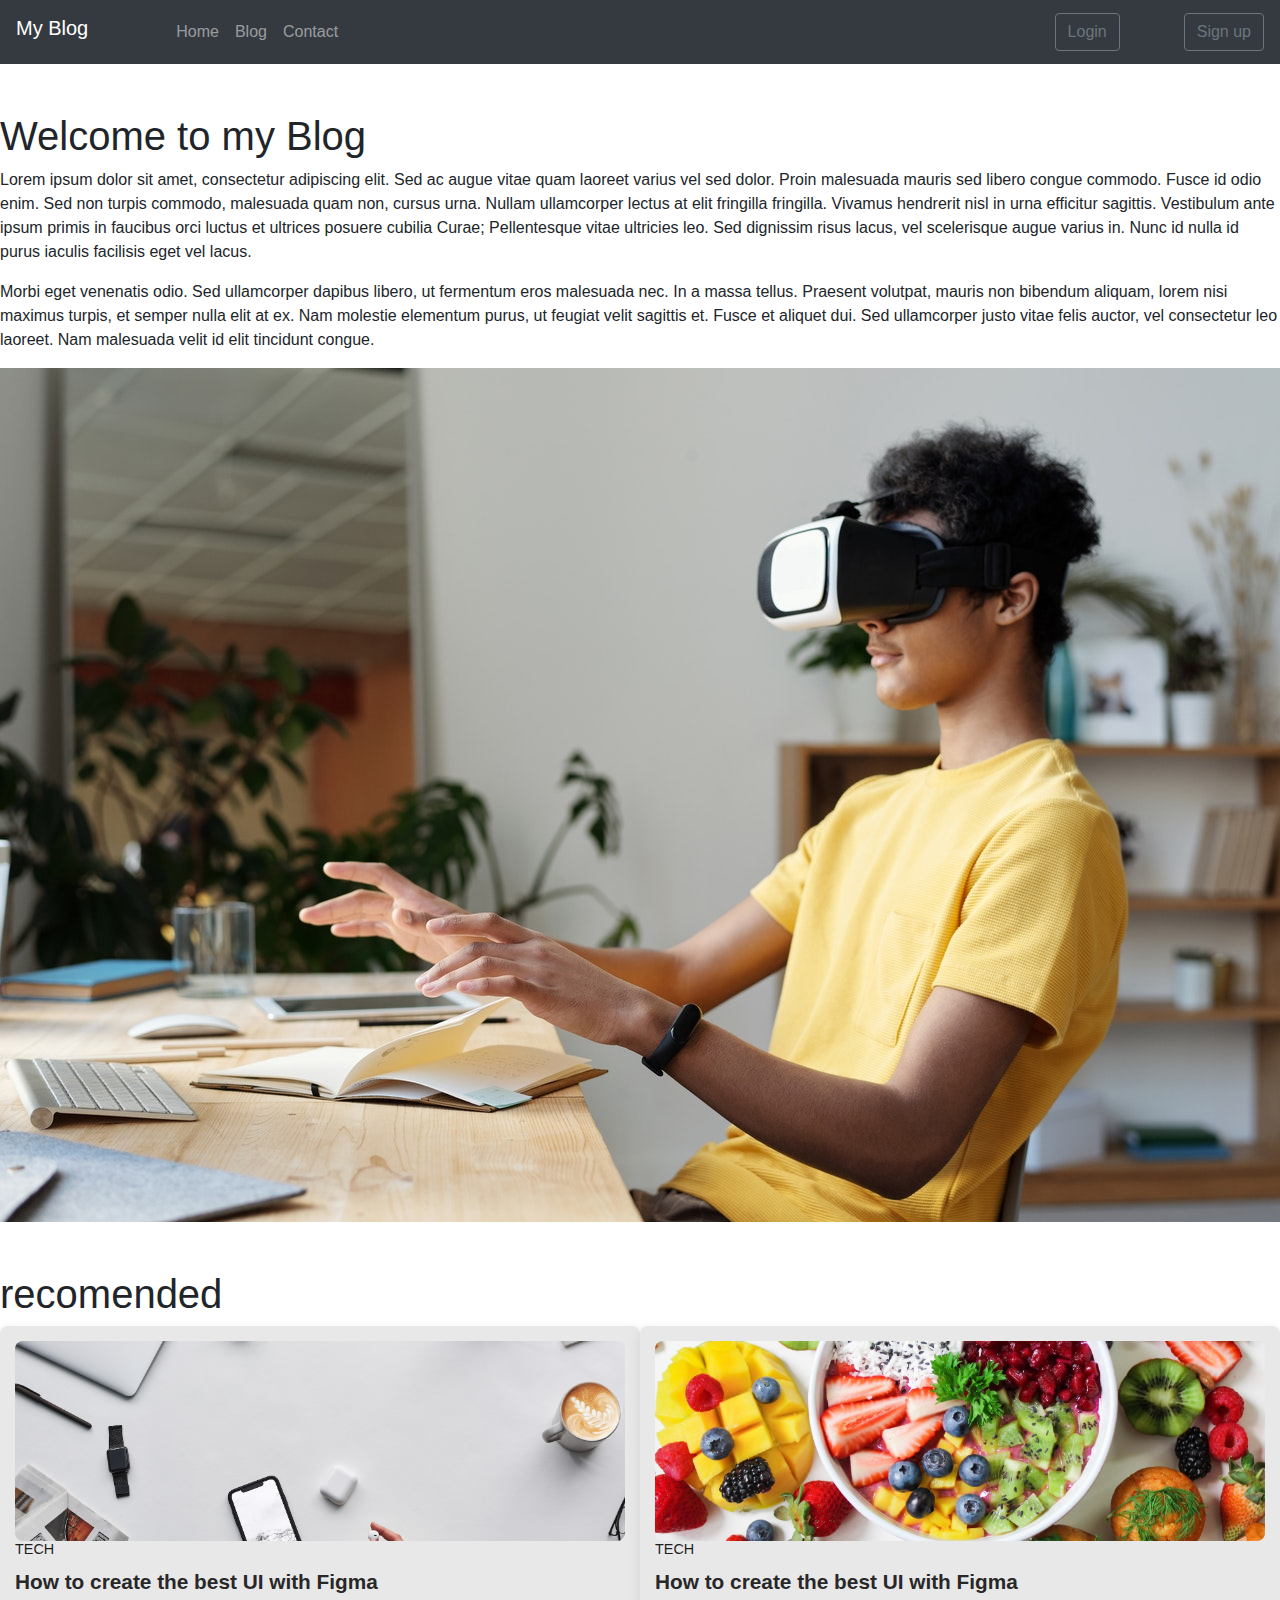
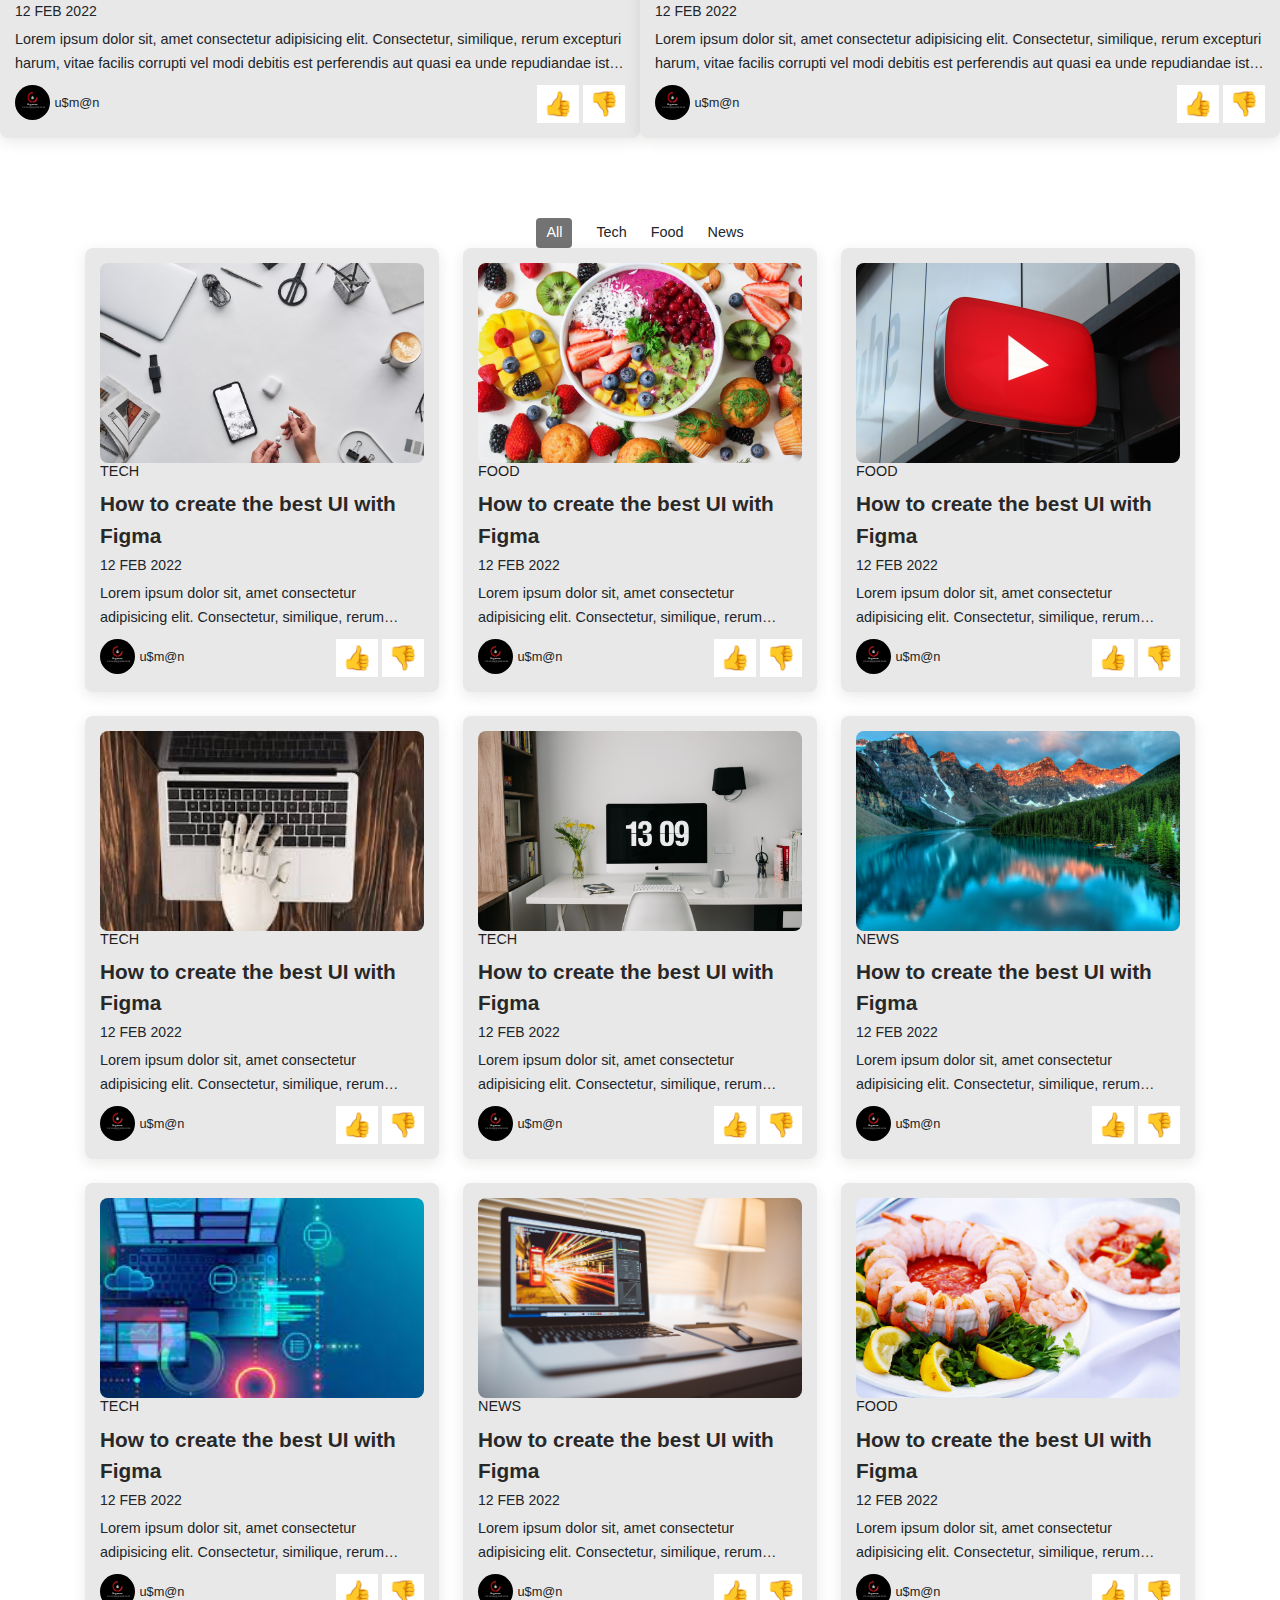
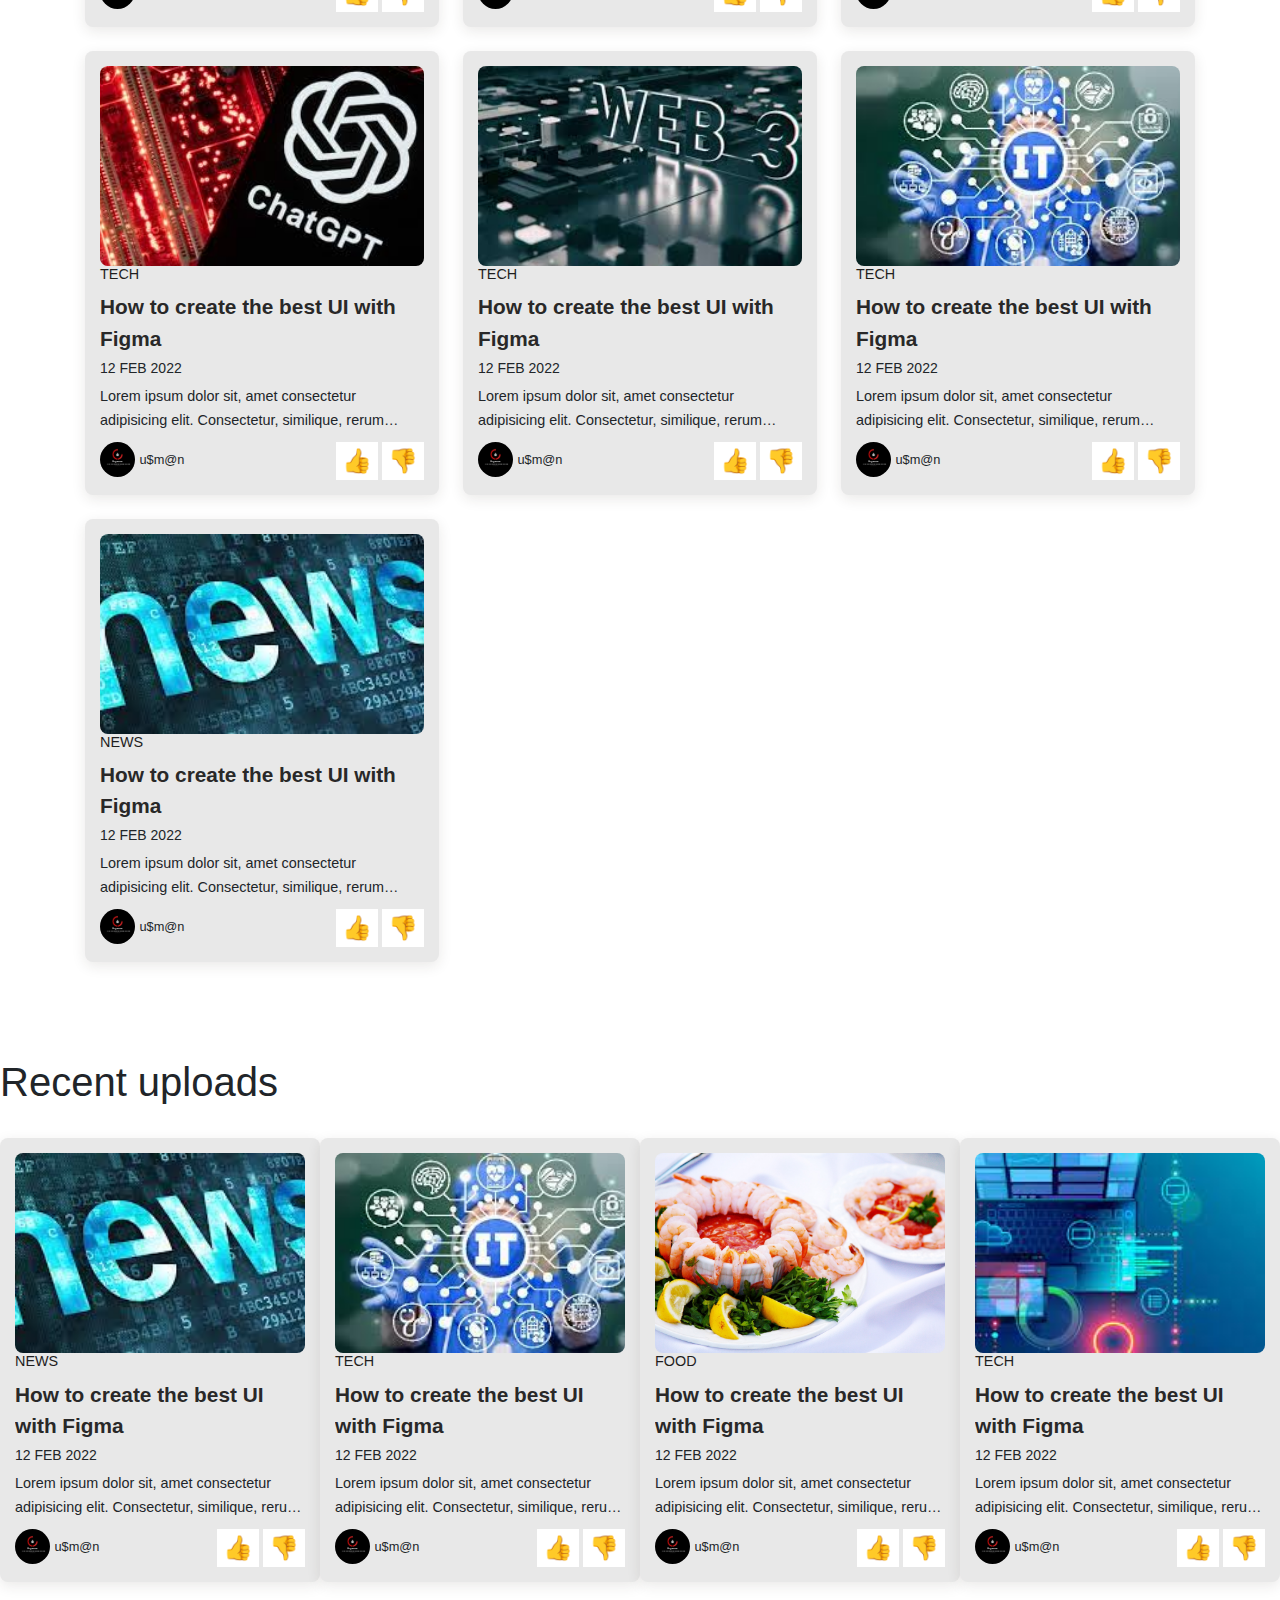
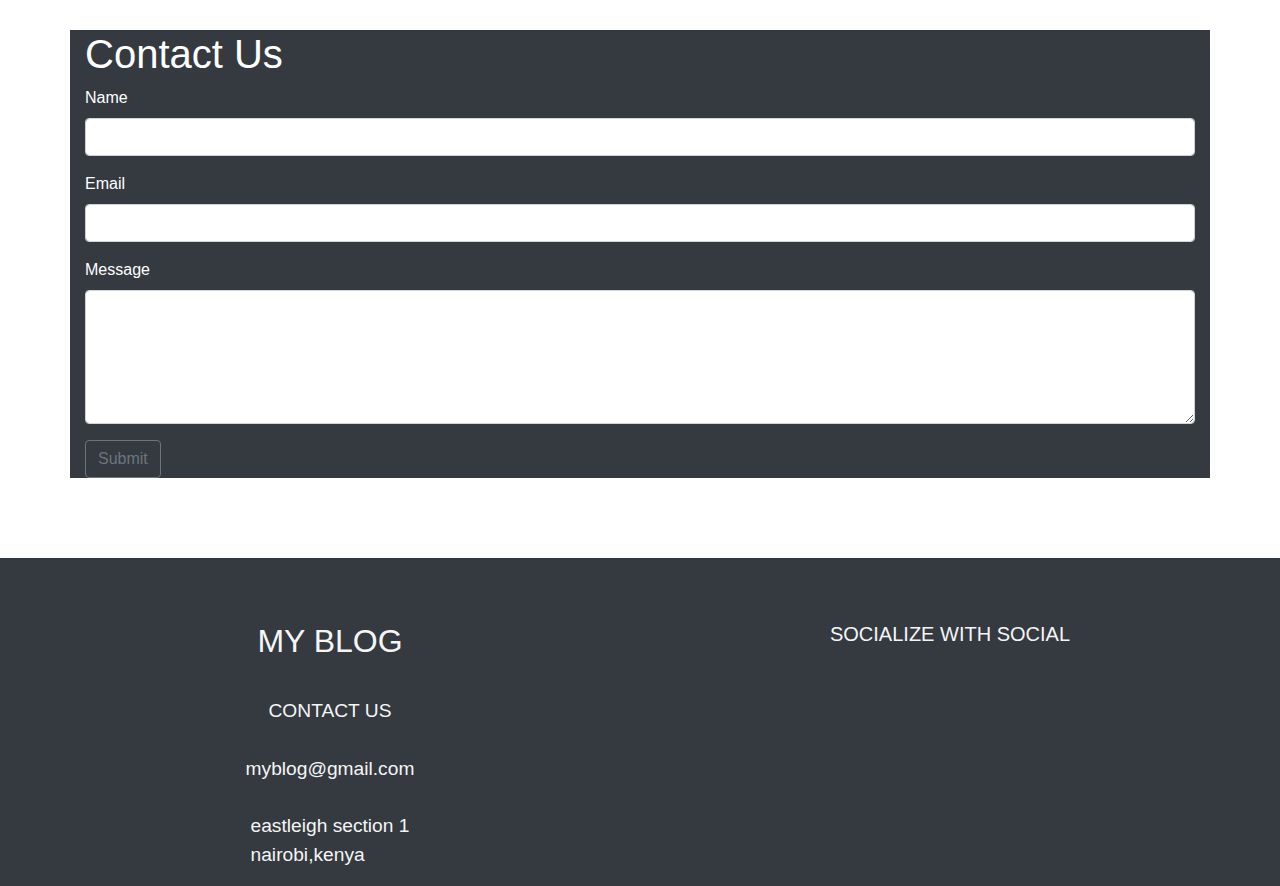
==== commit f6725bee: "Merge remote-tracking branch 'upstream/main'" ====
--- a/index.html
+++ b/index.html
@@ -16,7 +16,7 @@
   </head>
   <body>
     <!-- Navigation bar -->
-    <nav class="navbar navbar-expand-lg navbar-dark bg-dark">
+    <nav class="navbar navbar-expand-lg navbar-dark bg-dark sticky-top">
       <h2 class="navbar-brand" href="#">My Blog</h2>
       <button class="navbar-toggler" type="button" data-toggle="collapse" data-target="#navbarNav" aria-controls="navbarNav" aria-expanded="false" aria-label="Toggle navigation">
         <span class="navbar-toggler-icon"></span>
@@ -62,8 +62,15 @@
         <span class="post-date">12 Feb 2022</span>
         <p class="post-description">Lorem ipsum dolor sit, amet consectetur adipisicing elit. Consectetur, similique, rerum excepturi harum, vitae facilis corrupti vel modi debitis est perferendis aut quasi ea unde repudiandae iste architecto. Corporis, voluptates.</p>
         <div class="profile">
-            <img src="images/images.png" alt="" class="profile-img">
-            <span class="profile-name">u$m@n</span>
+           <div class="profile-left">
+            <img src="images/images.png" alt="" class="profile-img">
+            <span class="profile-name">u$m@n</span>
+           </div>
+            
+           <div class="vote-button">
+            <button class="thumbs-up-button">&#x1f44d;</button>
+            <button class="thumbs-down-button">&#x1f44e;</button>
+           </div> 
         </div>
       </div>
   
@@ -75,9 +82,16 @@
           <span class="post-date">12 Feb 2022</span>
           <p class="post-description">Lorem ipsum dolor sit, amet consectetur adipisicing elit. Consectetur, similique, rerum excepturi harum, vitae facilis corrupti vel modi debitis est perferendis aut quasi ea unde repudiandae iste architecto. Corporis, voluptates.</p>
           <div class="profile">
-              <img src="images/images.png" alt="" class="profile-img">
-              <span class="profile-name">u$m@n</span>
-          </div>
+            <div class="profile-left">
+             <img src="images/images.png" alt="" class="profile-img">
+             <span class="profile-name">u$m@n</span>
+            </div>
+             
+            <div class="vote-button">
+             <button class="thumbs-up-button">&#x1f44d;</button>
+             <button class="thumbs-down-button">&#x1f44e;</button>
+            </div> 
+         </div>
         </div>
        </div>
 
@@ -109,8 +123,15 @@
         <span class="post-date">12 Feb 2022</span>
         <p class="post-description">Lorem ipsum dolor sit, amet consectetur adipisicing elit. Consectetur, similique, rerum excepturi harum, vitae facilis corrupti vel modi debitis est perferendis aut quasi ea unde repudiandae iste architecto. Corporis, voluptates.</p>
         <div class="profile">
-            <img src="images/images.png" alt="" class="profile-img">
-            <span class="profile-name">u$m@n</span>
+           <div class="profile-left">
+            <img src="images/images.png" alt="" class="profile-img">
+            <span class="profile-name">u$m@n</span>
+           </div>
+            
+           <div class="vote-button">
+            <button class="thumbs-up-button">&#x1f44d;</button>
+            <button class="thumbs-down-button">&#x1f44e;</button>
+           </div> 
         </div>
     </div>
     <!-- Post 2 -->
@@ -121,8 +142,15 @@
         <span class="post-date">12 Feb 2022</span>
         <p class="post-description">Lorem ipsum dolor sit, amet consectetur adipisicing elit. Consectetur, similique, rerum excepturi harum, vitae facilis corrupti vel modi debitis est perferendis aut quasi ea unde repudiandae iste architecto. Corporis, voluptates.</p>
         <div class="profile">
-            <img src="images/images.png" alt="" class="profile-img">
-            <span class="profile-name">u$m@n</span>
+           <div class="profile-left">
+            <img src="images/images.png" alt="" class="profile-img">
+            <span class="profile-name">u$m@n</span>
+           </div>
+            
+           <div class="vote-button">
+            <button class="thumbs-up-button">&#x1f44d;</button>
+            <button class="thumbs-down-button">&#x1f44e;</button>
+           </div> 
         </div>
     </div>
     <!-- Post 3 -->
@@ -133,8 +161,15 @@
         <span class="post-date">12 Feb 2022</span>
         <p class="post-description">Lorem ipsum dolor sit, amet consectetur adipisicing elit. Consectetur, similique, rerum excepturi harum, vitae facilis corrupti vel modi debitis est perferendis aut quasi ea unde repudiandae iste architecto. Corporis, voluptates.</p>
         <div class="profile">
-            <img src="images/images.png" alt="" class="profile-img">
-            <span class="profile-name">u$m@n</span>
+           <div class="profile-left">
+            <img src="images/images.png" alt="" class="profile-img">
+            <span class="profile-name">u$m@n</span>
+           </div>
+            
+           <div class="vote-button">
+            <button class="thumbs-up-button">&#x1f44d;</button>
+            <button class="thumbs-down-button">&#x1f44e;</button>
+           </div> 
         </div>
     </div>
     <!-- Post 4 -->
@@ -145,8 +180,15 @@
         <span class="post-date">12 Feb 2022</span>
         <p class="post-description">Lorem ipsum dolor sit, amet consectetur adipisicing elit. Consectetur, similique, rerum excepturi harum, vitae facilis corrupti vel modi debitis est perferendis aut quasi ea unde repudiandae iste architecto. Corporis, voluptates.</p>
         <div class="profile">
-            <img src="images/images.png" alt="" class="profile-img">
-            <span class="profile-name">u$m@n</span>
+           <div class="profile-left">
+            <img src="images/images.png" alt="" class="profile-img">
+            <span class="profile-name">u$m@n</span>
+           </div>
+            
+           <div class="vote-button">
+            <button class="thumbs-up-button">&#x1f44d;</button>
+            <button class="thumbs-down-button">&#x1f44e;</button>
+           </div> 
         </div>
     </div>
     <!-- Post 5 -->
@@ -157,8 +199,15 @@
         <span class="post-date">12 Feb 2022</span>
         <p class="post-description">Lorem ipsum dolor sit, amet consectetur adipisicing elit. Consectetur, similique, rerum excepturi harum, vitae facilis corrupti vel modi debitis est perferendis aut quasi ea unde repudiandae iste architecto. Corporis, voluptates.</p>
         <div class="profile">
-            <img src="images/images.png" alt="" class="profile-img">
-            <span class="profile-name">u$m@n</span>
+           <div class="profile-left">
+            <img src="images/images.png" alt="" class="profile-img">
+            <span class="profile-name">u$m@n</span>
+           </div>
+            
+           <div class="vote-button">
+            <button class="thumbs-up-button">&#x1f44d;</button>
+            <button class="thumbs-down-button">&#x1f44e;</button>
+           </div> 
         </div>
     </div>
     <!-- Post 6 -->
@@ -169,8 +218,15 @@
         <span class="post-date">12 Feb 2022</span>
         <p class="post-description">Lorem ipsum dolor sit, amet consectetur adipisicing elit. Consectetur, similique, rerum excepturi harum, vitae facilis corrupti vel modi debitis est perferendis aut quasi ea unde repudiandae iste architecto. Corporis, voluptates.</p>
         <div class="profile">
-            <img src="images/images.png" alt="" class="profile-img">
-            <span class="profile-name">u$m@n</span>
+           <div class="profile-left">
+            <img src="images/images.png" alt="" class="profile-img">
+            <span class="profile-name">u$m@n</span>
+           </div>
+            
+           <div class="vote-button">
+            <button class="thumbs-up-button">&#x1f44d;</button>
+            <button class="thumbs-down-button">&#x1f44e;</button>
+           </div> 
         </div>
     </div>
     <!-- Post 7 -->
@@ -181,8 +237,15 @@
         <span class="post-date">12 Feb 2022</span>
         <p class="post-description">Lorem ipsum dolor sit, amet consectetur adipisicing elit. Consectetur, similique, rerum excepturi harum, vitae facilis corrupti vel modi debitis est perferendis aut quasi ea unde repudiandae iste architecto. Corporis, voluptates.</p>
         <div class="profile">
-            <img src="images/images.png" alt="" class="profile-img">
-            <span class="profile-name">u$m@n</span>
+           <div class="profile-left">
+            <img src="images/images.png" alt="" class="profile-img">
+            <span class="profile-name">u$m@n</span>
+           </div>
+            
+           <div class="vote-button">
+            <button class="thumbs-up-button">&#x1f44d;</button>
+            <button class="thumbs-down-button">&#x1f44e;</button>
+           </div> 
         </div>
     </div>
     <!-- Post 8 -->
@@ -193,8 +256,15 @@
         <span class="post-date">12 Feb 2022</span>
         <p class="post-description">Lorem ipsum dolor sit, amet consectetur adipisicing elit. Consectetur, similique, rerum excepturi harum, vitae facilis corrupti vel modi debitis est perferendis aut quasi ea unde repudiandae iste architecto. Corporis, voluptates.</p>
         <div class="profile">
-            <img src="images/images.png" alt="" class="profile-img">
-            <span class="profile-name">u$m@n</span>
+           <div class="profile-left">
+            <img src="images/images.png" alt="" class="profile-img">
+            <span class="profile-name">u$m@n</span>
+           </div>
+            
+           <div class="vote-button">
+            <button class="thumbs-up-button">&#x1f44d;</button>
+            <button class="thumbs-down-button">&#x1f44e;</button>
+           </div> 
         </div>
     </div>
     <!-- Post 9 -->
@@ -205,8 +275,15 @@
         <span class="post-date">12 Feb 2022</span>
         <p class="post-description">Lorem ipsum dolor sit, amet consectetur adipisicing elit. Consectetur, similique, rerum excepturi harum, vitae facilis corrupti vel modi debitis est perferendis aut quasi ea unde repudiandae iste architecto. Corporis, voluptates.</p>
         <div class="profile">
-            <img src="images/images.png" alt="" class="profile-img">
-            <span class="profile-name">u$m@n</span>
+           <div class="profile-left">
+            <img src="images/images.png" alt="" class="profile-img">
+            <span class="profile-name">u$m@n</span>
+           </div>
+            
+           <div class="vote-button">
+            <button class="thumbs-up-button">&#x1f44d;</button>
+            <button class="thumbs-down-button">&#x1f44e;</button>
+           </div> 
         </div>
     </div>
 
@@ -218,8 +295,15 @@
         <span class="post-date">12 Feb 2022</span>
         <p class="post-description">Lorem ipsum dolor sit, amet consectetur adipisicing elit. Consectetur, similique, rerum excepturi harum, vitae facilis corrupti vel modi debitis est perferendis aut quasi ea unde repudiandae iste architecto. Corporis, voluptates.</p>
         <div class="profile">
-            <img src="images/images.png" alt="" class="profile-img">
-            <span class="profile-name">u$m@n</span>
+           <div class="profile-left">
+            <img src="images/images.png" alt="" class="profile-img">
+            <span class="profile-name">u$m@n</span>
+           </div>
+            
+           <div class="vote-button">
+            <button class="thumbs-up-button">&#x1f44d;</button>
+            <button class="thumbs-down-button">&#x1f44e;</button>
+           </div> 
         </div>
     </div>
 
@@ -231,8 +315,15 @@
         <span class="post-date">12 Feb 2022</span>
         <p class="post-description">Lorem ipsum dolor sit, amet consectetur adipisicing elit. Consectetur, similique, rerum excepturi harum, vitae facilis corrupti vel modi debitis est perferendis aut quasi ea unde repudiandae iste architecto. Corporis, voluptates.</p>
         <div class="profile">
-            <img src="images/images.png" alt="" class="profile-img">
-            <span class="profile-name">u$m@n</span>
+           <div class="profile-left">
+            <img src="images/images.png" alt="" class="profile-img">
+            <span class="profile-name">u$m@n</span>
+           </div>
+            
+           <div class="vote-button">
+            <button class="thumbs-up-button">&#x1f44d;</button>
+            <button class="thumbs-down-button">&#x1f44e;</button>
+           </div> 
         </div>
     </div>
 
@@ -244,8 +335,15 @@
         <span class="post-date">12 Feb 2022</span>
         <p class="post-description">Lorem ipsum dolor sit, amet consectetur adipisicing elit. Consectetur, similique, rerum excepturi harum, vitae facilis corrupti vel modi debitis est perferendis aut quasi ea unde repudiandae iste architecto. Corporis, voluptates.</p>
         <div class="profile">
-            <img src="images/images.png" alt="" class="profile-img">
-            <span class="profile-name">u$m@n</span>
+           <div class="profile-left">
+            <img src="images/images.png" alt="" class="profile-img">
+            <span class="profile-name">u$m@n</span>
+           </div>
+            
+           <div class="vote-button">
+            <button class="thumbs-up-button">&#x1f44d;</button>
+            <button class="thumbs-down-button">&#x1f44e;</button>
+           </div> 
         </div>
     </div>
 
@@ -257,8 +355,15 @@
         <span class="post-date">12 Feb 2022</span>
         <p class="post-description">Lorem ipsum dolor sit, amet consectetur adipisicing elit. Consectetur, similique, rerum excepturi harum, vitae facilis corrupti vel modi debitis est perferendis aut quasi ea unde repudiandae iste architecto. Corporis, voluptates.</p>
         <div class="profile">
-            <img src="images/images.png" alt="" class="profile-img">
-            <span class="profile-name">u$m@n</span>
+           <div class="profile-left">
+            <img src="images/images.png" alt="" class="profile-img">
+            <span class="profile-name">u$m@n</span>
+           </div>
+
+           <div class="vote-button">
+            <button class="thumbs-up-button">&#x1f44d;</button>
+            <button class="thumbs-down-button">&#x1f44e;</button>
+           </div> 
         </div>
     </div>
 
@@ -283,9 +388,16 @@
       <span class="post-date">12 Feb 2022</span>
       <p class="post-description">Lorem ipsum dolor sit, amet consectetur adipisicing elit. Consectetur, similique, rerum excepturi harum, vitae facilis corrupti vel modi debitis est perferendis aut quasi ea unde repudiandae iste architecto. Corporis, voluptates.</p>
       <div class="profile">
-          <img src="images/images.png" alt="" class="profile-img">
-          <span class="profile-name">u$m@n</span>
-      </div>
+           <div class="profile-left">
+            <img src="images/images.png" alt="" class="profile-img">
+            <span class="profile-name">u$m@n</span>
+           </div>
+            
+           <div class="vote-button">
+            <button class="thumbs-up-button">&#x1f44d;</button>
+            <button class="thumbs-down-button">&#x1f44e;</button>
+           </div> 
+        </div>
      </div>
      
      <!-- recent 2 -->
@@ -296,9 +408,16 @@
       <span class="post-date">12 Feb 2022</span>
       <p class="post-description">Lorem ipsum dolor sit, amet consectetur adipisicing elit. Consectetur, similique, rerum excepturi harum, vitae facilis corrupti vel modi debitis est perferendis aut quasi ea unde repudiandae iste architecto. Corporis, voluptates.</p>
       <div class="profile">
-          <img src="images/images.png" alt="" class="profile-img">
-          <span class="profile-name">u$m@n</span>
-      </div>
+        <div class="profile-left">
+         <img src="images/images.png" alt="" class="profile-img">
+         <span class="profile-name">u$m@n</span>
+        </div>
+         
+        <div class="vote-button">
+         <button class="thumbs-up-button">&#x1f44d;</button>
+         <button class="thumbs-down-button">&#x1f44e;</button>
+        </div> 
+     </div>
      </div>
      <!-- recent 3 -->
      <div class="post-box food">
@@ -308,9 +427,16 @@
       <span class="post-date">12 Feb 2022</span>
       <p class="post-description">Lorem ipsum dolor sit, amet consectetur adipisicing elit. Consectetur, similique, rerum excepturi harum, vitae facilis corrupti vel modi debitis est perferendis aut quasi ea unde repudiandae iste architecto. Corporis, voluptates.</p>
       <div class="profile">
-          <img src="images/images.png" alt="" class="profile-img">
-          <span class="profile-name">u$m@n</span>
-      </div>
+           <div class="profile-left">
+            <img src="images/images.png" alt="" class="profile-img">
+            <span class="profile-name">u$m@n</span>
+           </div>
+            
+           <div class="vote-button">
+            <button class="thumbs-up-button">&#x1f44d;</button>
+            <button class="thumbs-down-button">&#x1f44e;</button>
+           </div> 
+        </div>
      </div>
 
      <!-- recent 4 -->
@@ -321,9 +447,16 @@
       <span class="post-date">12 Feb 2022</span>
       <p class="post-description">Lorem ipsum dolor sit, amet consectetur adipisicing elit. Consectetur, similique, rerum excepturi harum, vitae facilis corrupti vel modi debitis est perferendis aut quasi ea unde repudiandae iste architecto. Corporis, voluptates.</p>
       <div class="profile">
-          <img src="images/images.png" alt="" class="profile-img">
-          <span class="profile-name">u$m@n</span>
-      </div>
+           <div class="profile-left">
+            <img src="images/images.png" alt="" class="profile-img">
+            <span class="profile-name">u$m@n</span>
+           </div>
+            
+           <div class="vote-button">
+            <button class="thumbs-up-button">&#x1f44d;</button>
+            <button class="thumbs-down-button">&#x1f44e;</button>
+           </div> 
+        </div>
      </div>
 
     </div>
--- a/style.css
+++ b/style.css
@@ -147,8 +147,7 @@
 
 .profile{
     display: flex;
-    align-items: center;
-    gap: 10px;
+    justify-content: space-between;
 }
 
 .profile-img{
@@ -163,6 +162,7 @@
 .profile-name{
     font-size: .8rem;
     font-weight: 500;
+    justify-self: flex-start;
 }
 
 
@@ -174,4 +174,17 @@
 /* Recent upload */
 .recent {
     display: flex;
+}
+
+/*thumbs button  */
+.thumbs-up-button, .thumbs-down-button {
+    background-color: #fff;
+    border: none;
+    font-size: 24px;
+    cursor: pointer;
+}
+
+.thumbs-up-button:hover, .thumbs-down-button:hover {
+    color: blue;
+    background-color: bisque;
 }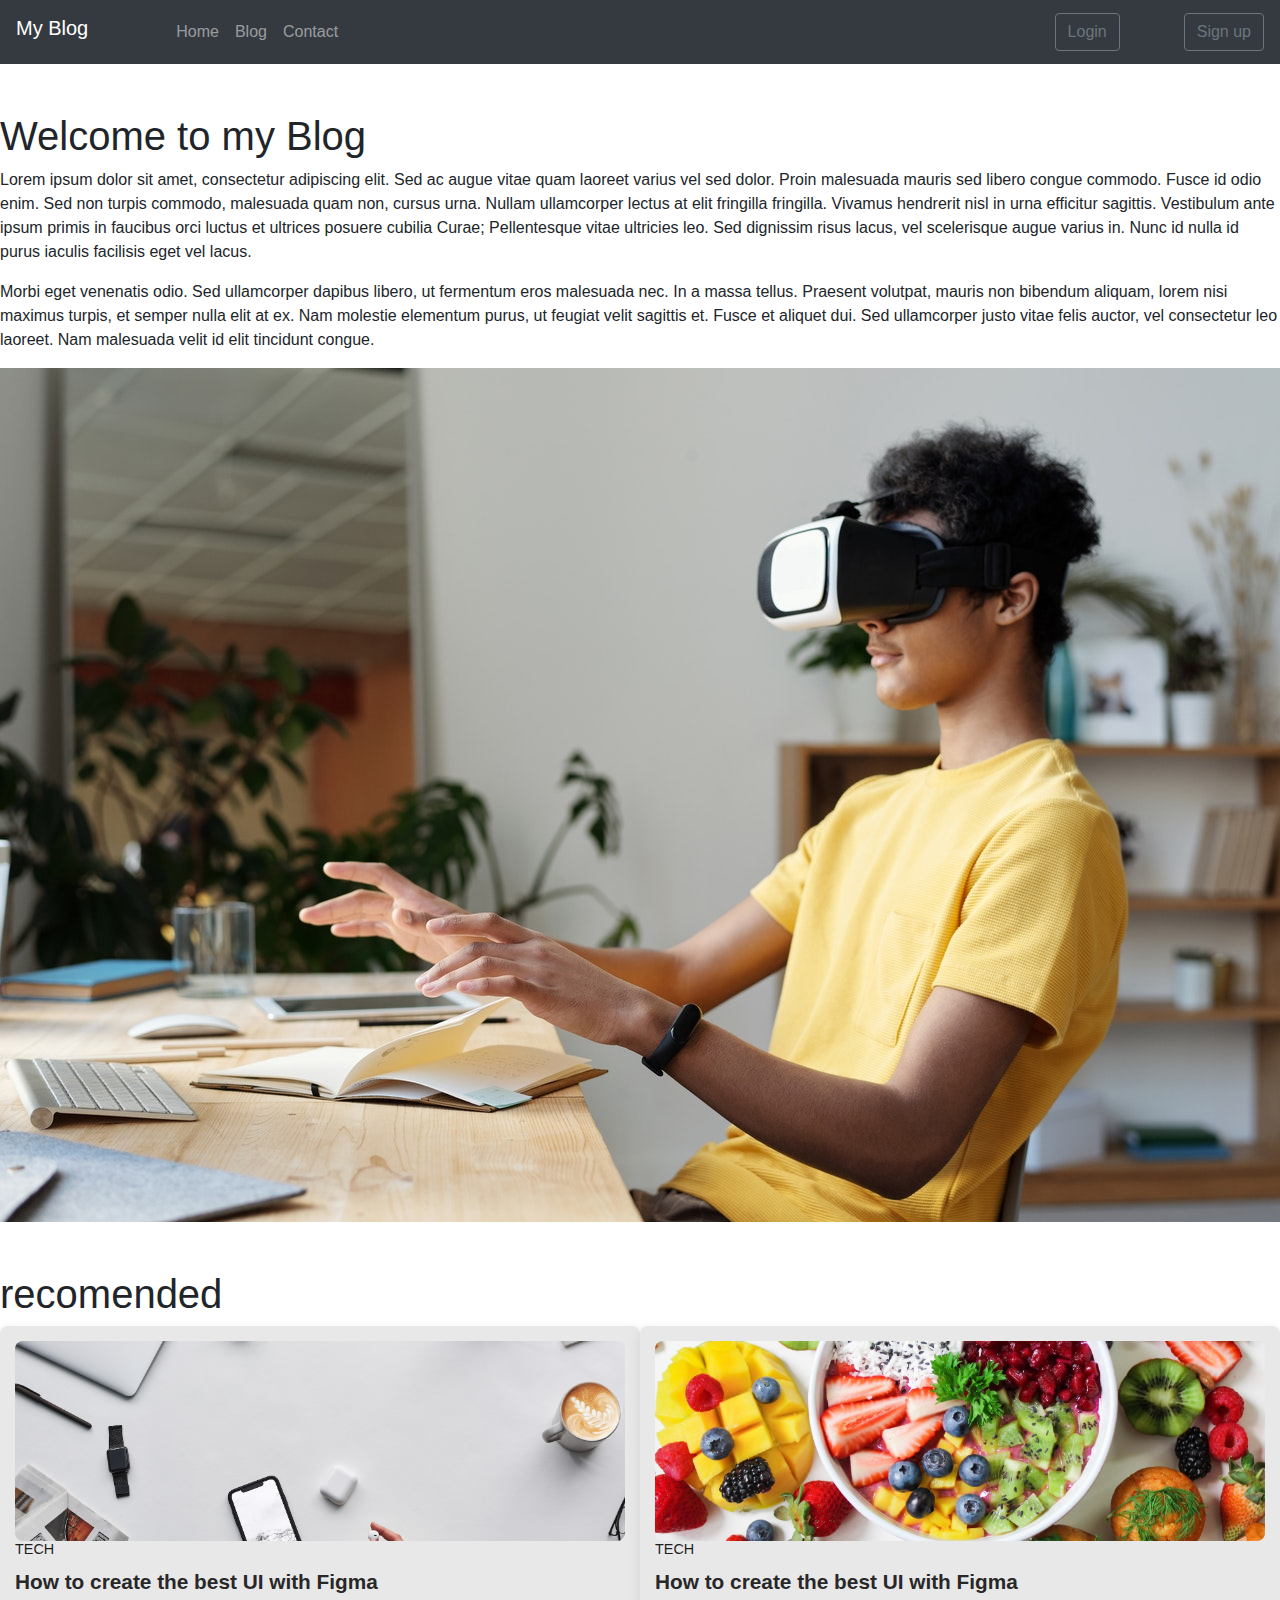
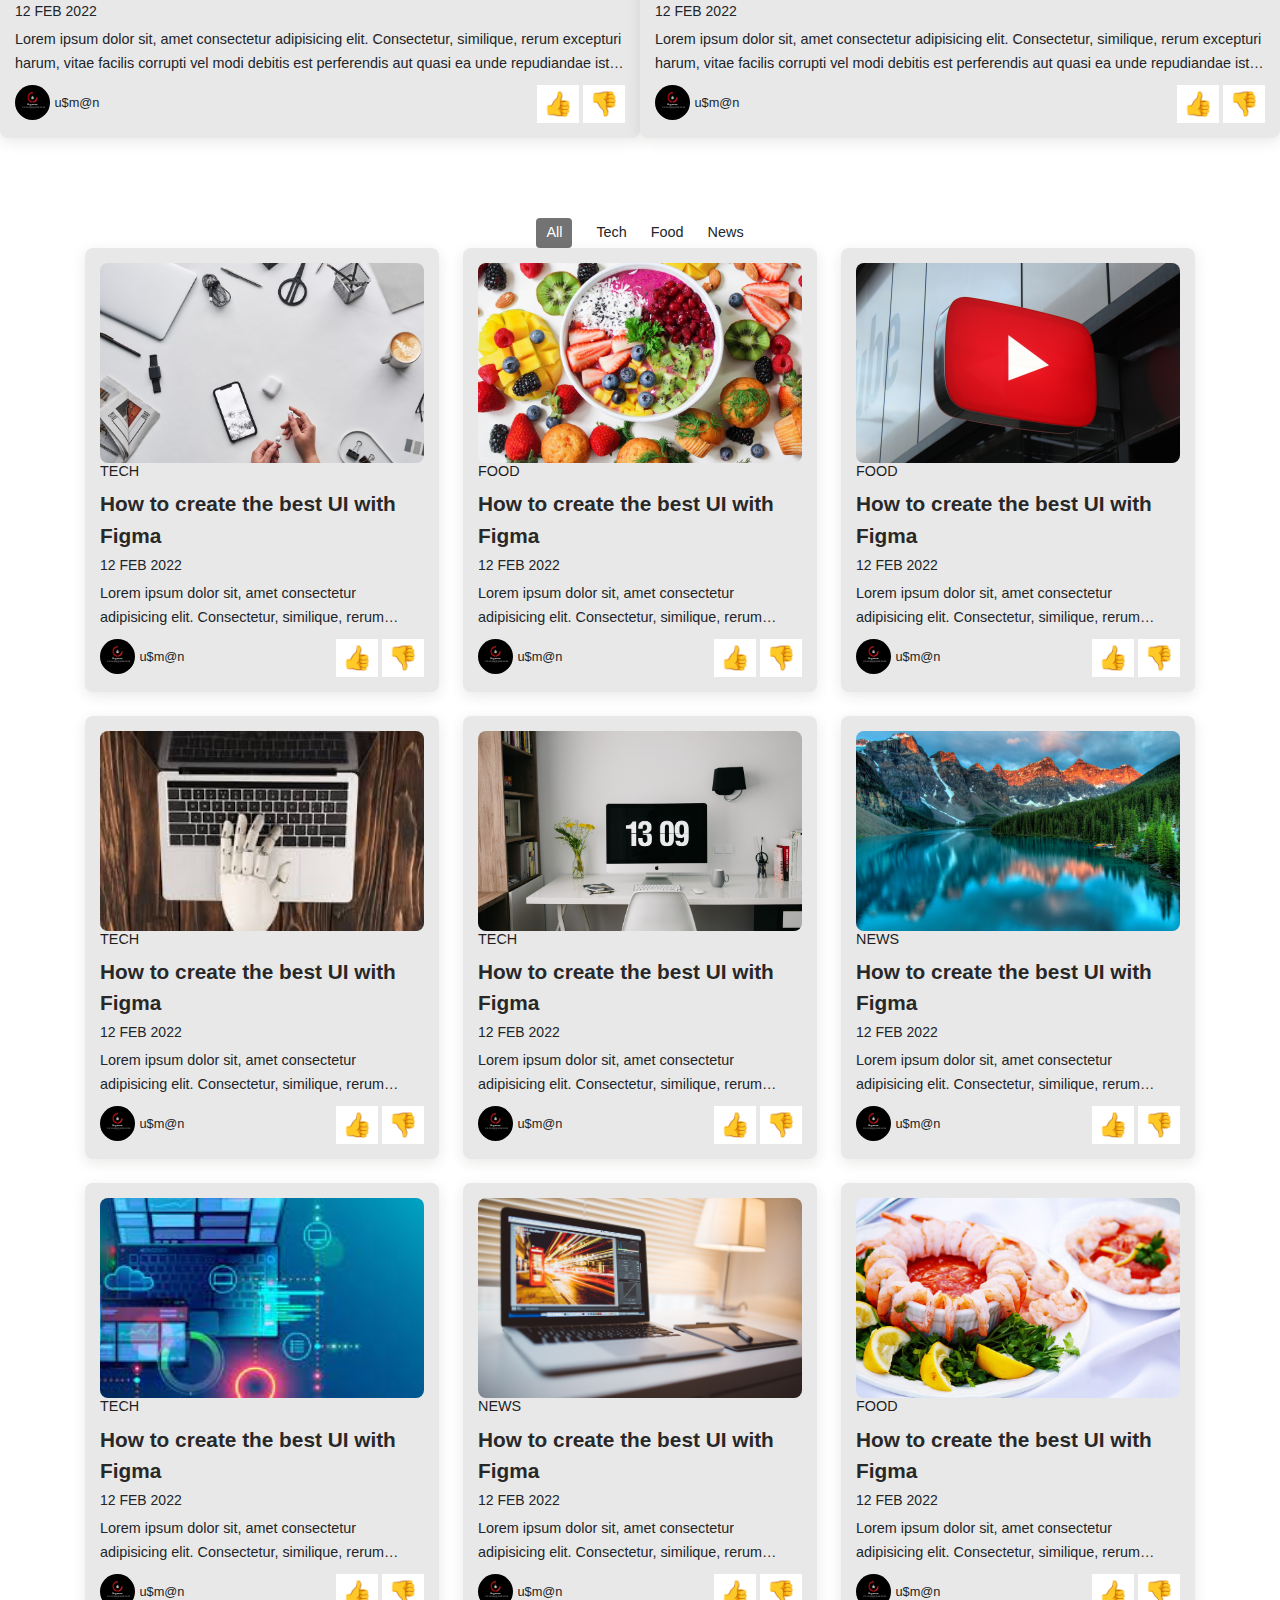
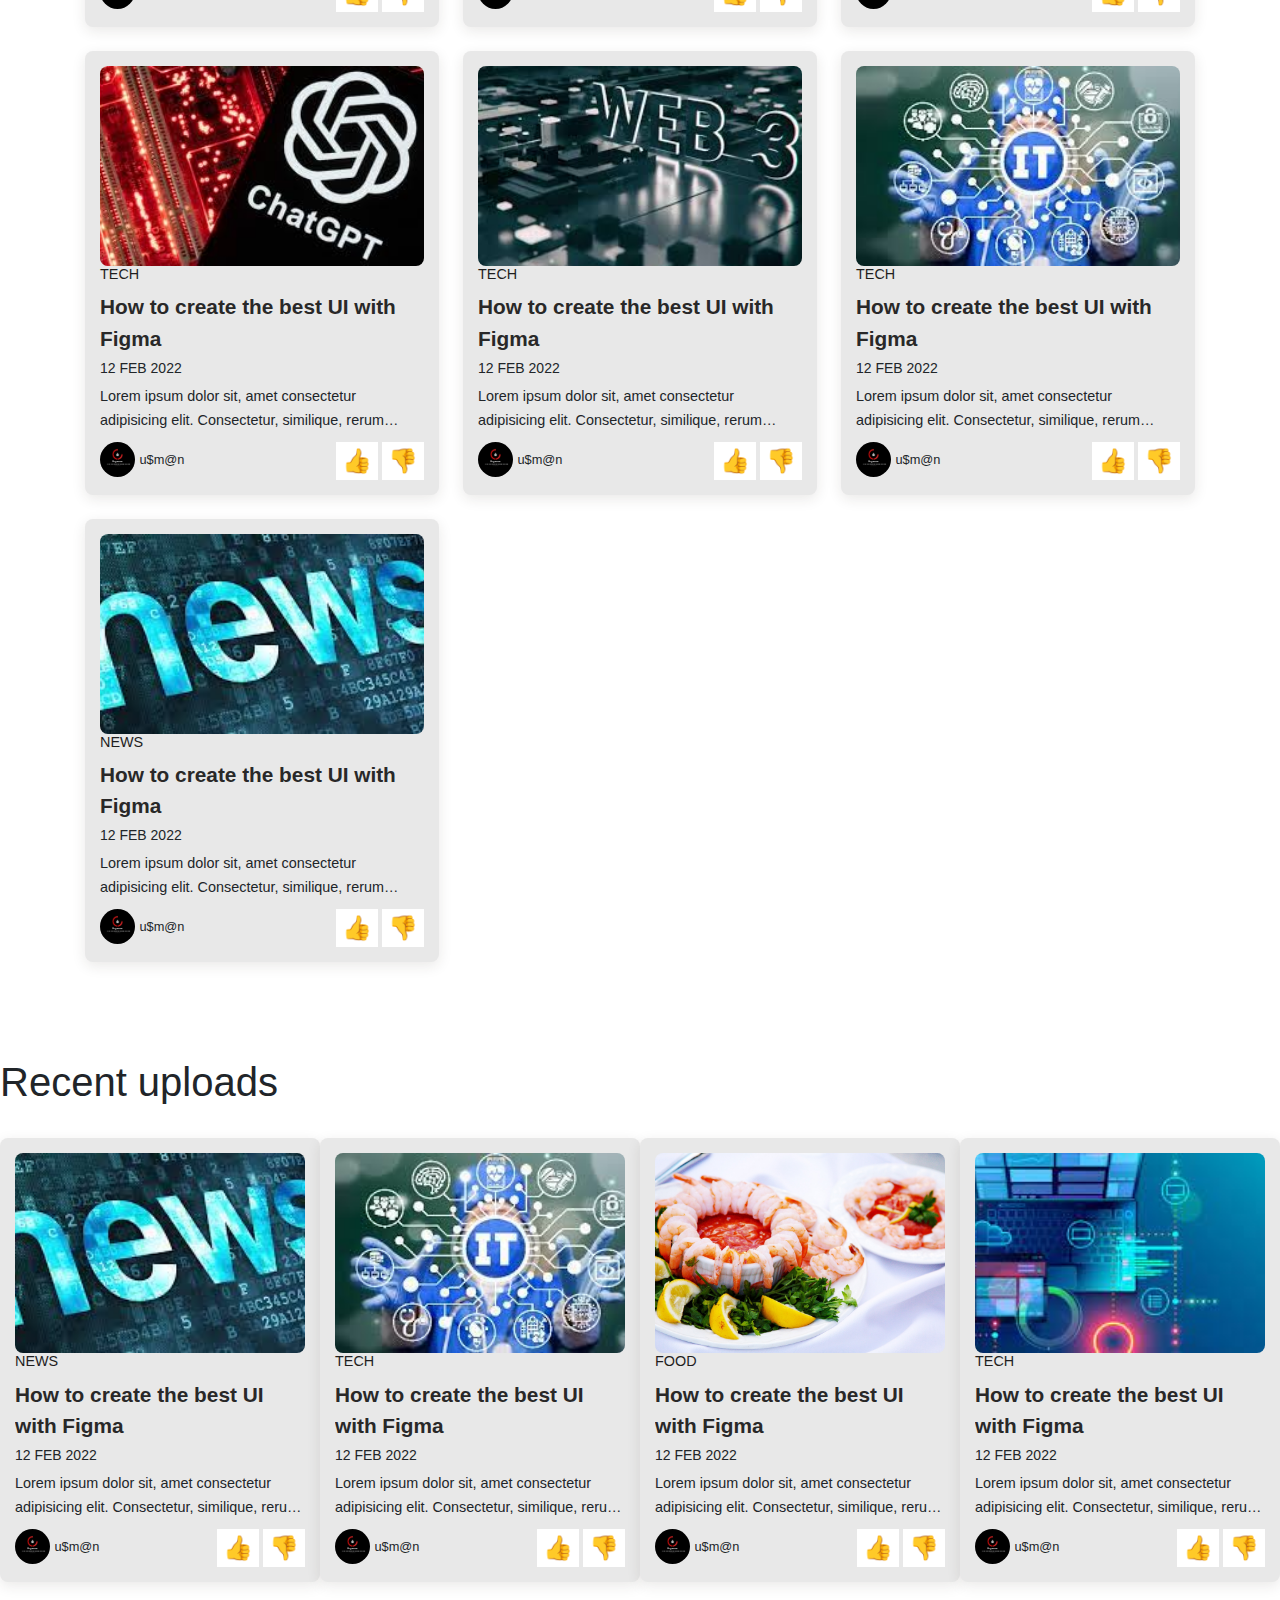
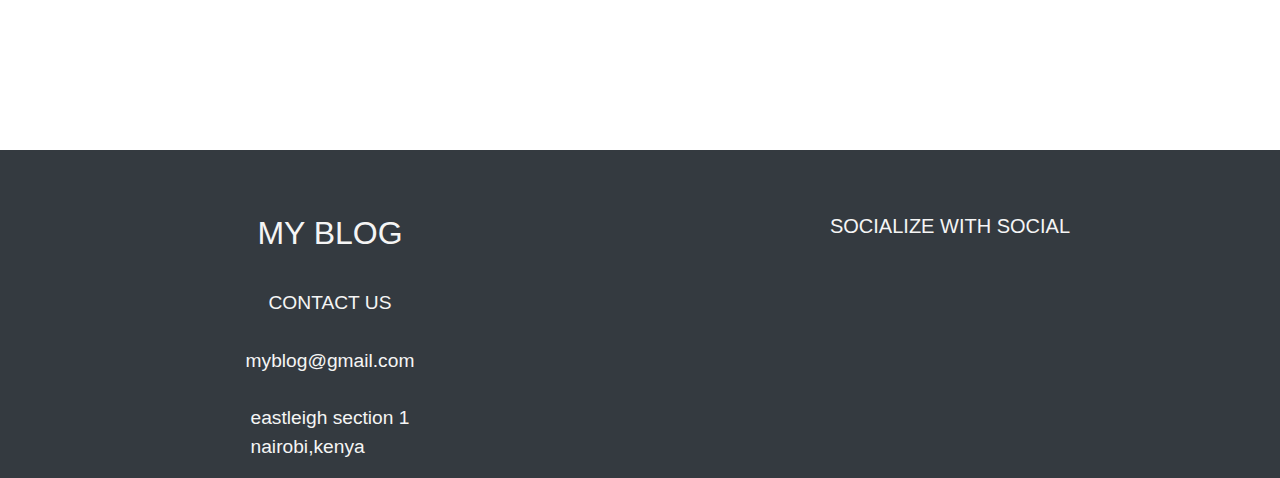
==== commit 16bd0656: "add a contact page" ====
--- a/index.html
+++ b/index.html
@@ -27,10 +27,10 @@
             <a class="nav-link" href="index.html">Home</a>
           </li>
           <li class="nav-item">
-            <a class="nav-link" href="index.html">Blog</a>
+            <a class="nav-link" href="blog.html">Blog</a>
           </li>
           <li class="nav-item">
-            <a class="nav-link" href="#">Contact</a>
+            <a class="nav-link" href="contact.html">Contact</a>
           </li>
           
         </ul>
@@ -58,7 +58,7 @@
       <div class="post-box tech">
         <img src="images/img1.jpg" alt="" class="post-img">
         <h2 class="category">Tech</h2>
-        <a href="#" class="post-title">How to create the best UI with Figma</a>
+        <a href="articles.html" class="post-title">How to create the best UI with Figma</a>
         <span class="post-date">12 Feb 2022</span>
         <p class="post-description">Lorem ipsum dolor sit, amet consectetur adipisicing elit. Consectetur, similique, rerum excepturi harum, vitae facilis corrupti vel modi debitis est perferendis aut quasi ea unde repudiandae iste architecto. Corporis, voluptates.</p>
         <div class="profile">
@@ -78,7 +78,7 @@
         <div class="post-box food">
           <img src="images/img2.jpg" alt="" class="post-img">
           <h2 class="category">Tech</h2>
-          <a href="#" class="post-title">How to create the best UI with Figma</a>
+          <a href="articles.html" class="post-title">How to create the best UI with Figma</a>
           <span class="post-date">12 Feb 2022</span>
           <p class="post-description">Lorem ipsum dolor sit, amet consectetur adipisicing elit. Consectetur, similique, rerum excepturi harum, vitae facilis corrupti vel modi debitis est perferendis aut quasi ea unde repudiandae iste architecto. Corporis, voluptates.</p>
           <div class="profile">
@@ -119,7 +119,7 @@
     <div class="post-box tech">
         <img src="images/img1.jpg" alt="" class="post-img">
         <h2 class="category">Tech</h2>
-        <a href="#" class="post-title">How to create the best UI with Figma</a>
+        <a href="articles.html" class="post-title">How to create the best UI with Figma</a>
         <span class="post-date">12 Feb 2022</span>
         <p class="post-description">Lorem ipsum dolor sit, amet consectetur adipisicing elit. Consectetur, similique, rerum excepturi harum, vitae facilis corrupti vel modi debitis est perferendis aut quasi ea unde repudiandae iste architecto. Corporis, voluptates.</p>
         <div class="profile">
@@ -138,7 +138,7 @@
     <div class="post-box food">
         <img src="images/img2.jpg" alt="" class="post-img">
         <h2 class="category">food</h2>
-        <a href="#" class="post-title">How to create the best UI with Figma</a>
+        <a href="articles.html" class="post-title">How to create the best UI with Figma</a>
         <span class="post-date">12 Feb 2022</span>
         <p class="post-description">Lorem ipsum dolor sit, amet consectetur adipisicing elit. Consectetur, similique, rerum excepturi harum, vitae facilis corrupti vel modi debitis est perferendis aut quasi ea unde repudiandae iste architecto. Corporis, voluptates.</p>
         <div class="profile">
@@ -157,7 +157,7 @@
     <div class="post-box food">
         <img src="images/img3.jpg" alt="" class="post-img">
         <h2 class="category">Food</h2>
-        <a href="#" class="post-title">How to create the best UI with Figma</a>
+        <a href="articles.html" class="post-title">How to create the best UI with Figma</a>
         <span class="post-date">12 Feb 2022</span>
         <p class="post-description">Lorem ipsum dolor sit, amet consectetur adipisicing elit. Consectetur, similique, rerum excepturi harum, vitae facilis corrupti vel modi debitis est perferendis aut quasi ea unde repudiandae iste architecto. Corporis, voluptates.</p>
         <div class="profile">
@@ -176,7 +176,7 @@
     <div class="post-box tech">
         <img src="images/download14.jpeg" alt="" class="post-img">
         <h2 class="category">Tech</h2>
-        <a href="#" class="post-title">How to create the best UI with Figma</a>
+        <a href="articles.html" class="post-title">How to create the best UI with Figma</a>
         <span class="post-date">12 Feb 2022</span>
         <p class="post-description">Lorem ipsum dolor sit, amet consectetur adipisicing elit. Consectetur, similique, rerum excepturi harum, vitae facilis corrupti vel modi debitis est perferendis aut quasi ea unde repudiandae iste architecto. Corporis, voluptates.</p>
         <div class="profile">
@@ -195,7 +195,7 @@
     <div class="post-box tech">
         <img src="images/img5.jpg" alt="" class="post-img">
         <h2 class="category">Tech</h2>
-        <a href="#" class="post-title">How to create the best UI with Figma</a>
+        <a href="articles.html" class="post-title">How to create the best UI with Figma</a>
         <span class="post-date">12 Feb 2022</span>
         <p class="post-description">Lorem ipsum dolor sit, amet consectetur adipisicing elit. Consectetur, similique, rerum excepturi harum, vitae facilis corrupti vel modi debitis est perferendis aut quasi ea unde repudiandae iste architecto. Corporis, voluptates.</p>
         <div class="profile">
@@ -214,7 +214,7 @@
     <div class="post-box news">
         <img src="images/img4.jpg" alt="" class="post-img">
         <h2 class="category">News</h2>
-        <a href="#" class="post-title">How to create the best UI with Figma</a>
+        <a href="articles.html" class="post-title">How to create the best UI with Figma</a>
         <span class="post-date">12 Feb 2022</span>
         <p class="post-description">Lorem ipsum dolor sit, amet consectetur adipisicing elit. Consectetur, similique, rerum excepturi harum, vitae facilis corrupti vel modi debitis est perferendis aut quasi ea unde repudiandae iste architecto. Corporis, voluptates.</p>
         <div class="profile">
@@ -233,7 +233,7 @@
     <div class="post-box tech">
         <img src="images/download.jpeg" alt="" class="post-img">
         <h2 class="category">Tech</h2>
-        <a href="#" class="post-title">How to create the best UI with Figma</a>
+        <a href="articles.html" class="post-title">How to create the best UI with Figma</a>
         <span class="post-date">12 Feb 2022</span>
         <p class="post-description">Lorem ipsum dolor sit, amet consectetur adipisicing elit. Consectetur, similique, rerum excepturi harum, vitae facilis corrupti vel modi debitis est perferendis aut quasi ea unde repudiandae iste architecto. Corporis, voluptates.</p>
         <div class="profile">
@@ -252,7 +252,7 @@
     <div class="post-box news">
         <img src="images/img8.jpg" alt="" class="post-img">
         <h2 class="category">News</h2>
-        <a href="#" class="post-title">How to create the best UI with Figma</a>
+        <a href="articles.html" class="post-title">How to create the best UI with Figma</a>
         <span class="post-date">12 Feb 2022</span>
         <p class="post-description">Lorem ipsum dolor sit, amet consectetur adipisicing elit. Consectetur, similique, rerum excepturi harum, vitae facilis corrupti vel modi debitis est perferendis aut quasi ea unde repudiandae iste architecto. Corporis, voluptates.</p>
         <div class="profile">
@@ -271,7 +271,7 @@
     <div class="post-box food">
         <img src="images/img10.jpg" alt="" class="post-img">
         <h2 class="category">Food</h2>
-        <a href="#" class="post-title">How to create the best UI with Figma</a>
+        <a href="articles.html" class="post-title">How to create the best UI with Figma</a>
         <span class="post-date">12 Feb 2022</span>
         <p class="post-description">Lorem ipsum dolor sit, amet consectetur adipisicing elit. Consectetur, similique, rerum excepturi harum, vitae facilis corrupti vel modi debitis est perferendis aut quasi ea unde repudiandae iste architecto. Corporis, voluptates.</p>
         <div class="profile">
@@ -291,7 +291,7 @@
      <div class="post-box tech">
         <img src="images/download 13.jpeg" alt="" class="post-img">
         <h2 class="category">Tech</h2>
-        <a href="#" class="post-title">How to create the best UI with Figma</a>
+        <a href="articles.html" class="post-title">How to create the best UI with Figma</a>
         <span class="post-date">12 Feb 2022</span>
         <p class="post-description">Lorem ipsum dolor sit, amet consectetur adipisicing elit. Consectetur, similique, rerum excepturi harum, vitae facilis corrupti vel modi debitis est perferendis aut quasi ea unde repudiandae iste architecto. Corporis, voluptates.</p>
         <div class="profile">
@@ -311,7 +311,7 @@
      <div class="post-box tech">
         <img src="images/download12.jpeg" alt="" class="post-img">
         <h2 class="category">Tech</h2>
-        <a href="#" class="post-title">How to create the best UI with Figma</a>
+        <a href="articles.html" class="post-title">How to create the best UI with Figma</a>
         <span class="post-date">12 Feb 2022</span>
         <p class="post-description">Lorem ipsum dolor sit, amet consectetur adipisicing elit. Consectetur, similique, rerum excepturi harum, vitae facilis corrupti vel modi debitis est perferendis aut quasi ea unde repudiandae iste architecto. Corporis, voluptates.</p>
         <div class="profile">
@@ -331,7 +331,7 @@
      <div class="post-box tech">
         <img src="images/download 11.jpeg" alt="" class="post-img">
         <h2 class="category">Tech</h2>
-        <a href="#" class="post-title">How to create the best UI with Figma</a>
+        <a href="articles.html" class="post-title">How to create the best UI with Figma</a>
         <span class="post-date">12 Feb 2022</span>
         <p class="post-description">Lorem ipsum dolor sit, amet consectetur adipisicing elit. Consectetur, similique, rerum excepturi harum, vitae facilis corrupti vel modi debitis est perferendis aut quasi ea unde repudiandae iste architecto. Corporis, voluptates.</p>
         <div class="profile">
@@ -351,7 +351,7 @@
      <div class="post-box news">
         <img src="images/download 15.jpeg" alt="" class="post-img">
         <h2 class="category">news</h2>
-        <a href="#" class="post-title">How to create the best UI with Figma</a>
+        <a href="articles.html" class="post-title">How to create the best UI with Figma</a>
         <span class="post-date">12 Feb 2022</span>
         <p class="post-description">Lorem ipsum dolor sit, amet consectetur adipisicing elit. Consectetur, similique, rerum excepturi harum, vitae facilis corrupti vel modi debitis est perferendis aut quasi ea unde repudiandae iste architecto. Corporis, voluptates.</p>
         <div class="profile">
@@ -384,7 +384,7 @@
      <div class="post-box news">
       <img src="images/download 15.jpeg" alt="" class="post-img">
       <h2 class="category">news</h2>
-      <a href="#" class="post-title">How to create the best UI with Figma</a>
+      <a href="articles.html" class="post-title">How to create the best UI with Figma</a>
       <span class="post-date">12 Feb 2022</span>
       <p class="post-description">Lorem ipsum dolor sit, amet consectetur adipisicing elit. Consectetur, similique, rerum excepturi harum, vitae facilis corrupti vel modi debitis est perferendis aut quasi ea unde repudiandae iste architecto. Corporis, voluptates.</p>
       <div class="profile">
@@ -404,7 +404,7 @@
      <div class="post-box tech">
       <img src="images/download 11.jpeg" alt="" class="post-img">
       <h2 class="category">Tech</h2>
-      <a href="#" class="post-title">How to create the best UI with Figma</a>
+      <a href="articles.html" class="post-title">How to create the best UI with Figma</a>
       <span class="post-date">12 Feb 2022</span>
       <p class="post-description">Lorem ipsum dolor sit, amet consectetur adipisicing elit. Consectetur, similique, rerum excepturi harum, vitae facilis corrupti vel modi debitis est perferendis aut quasi ea unde repudiandae iste architecto. Corporis, voluptates.</p>
       <div class="profile">
@@ -423,7 +423,7 @@
      <div class="post-box food">
       <img src="images/img10.jpg" alt="" class="post-img">
       <h2 class="category">Food</h2>
-      <a href="#" class="post-title">How to create the best UI with Figma</a>
+      <a href="articles.html" class="post-title">How to create the best UI with Figma</a>
       <span class="post-date">12 Feb 2022</span>
       <p class="post-description">Lorem ipsum dolor sit, amet consectetur adipisicing elit. Consectetur, similique, rerum excepturi harum, vitae facilis corrupti vel modi debitis est perferendis aut quasi ea unde repudiandae iste architecto. Corporis, voluptates.</p>
       <div class="profile">
@@ -443,7 +443,7 @@
      <div class="post-box tech">
       <img src="images/download.jpeg" alt="" class="post-img">
       <h2 class="category">Tech</h2>
-      <a href="#" class="post-title">How to create the best UI with Figma</a>
+      <a href="articles.html" class="post-title">How to create the best UI with Figma</a>
       <span class="post-date">12 Feb 2022</span>
       <p class="post-description">Lorem ipsum dolor sit, amet consectetur adipisicing elit. Consectetur, similique, rerum excepturi harum, vitae facilis corrupti vel modi debitis est perferendis aut quasi ea unde repudiandae iste architecto. Corporis, voluptates.</p>
       <div class="profile">
@@ -460,11 +460,12 @@
      </div>
 
     </div>
+    <br><br><br><br><br><br><br>
 
 
     
     <!--  start of contact page-->
-    <div class="container contact mt-5 secound bg-dark">
+    <!-- <div class="container contact mt-5 secound bg-dark">
         <h1>Contact Us</h1>
         <form action="#" method="post">
           <div class="form-group">
@@ -481,7 +482,7 @@
           </div>
           <button type="submit" class="btn btn-outline-secondary">Submit</button>
         </form>
-      </div>
+      </div> -->
     <!--the end of contact page  -->
 
     <!-- the start of blog page -->
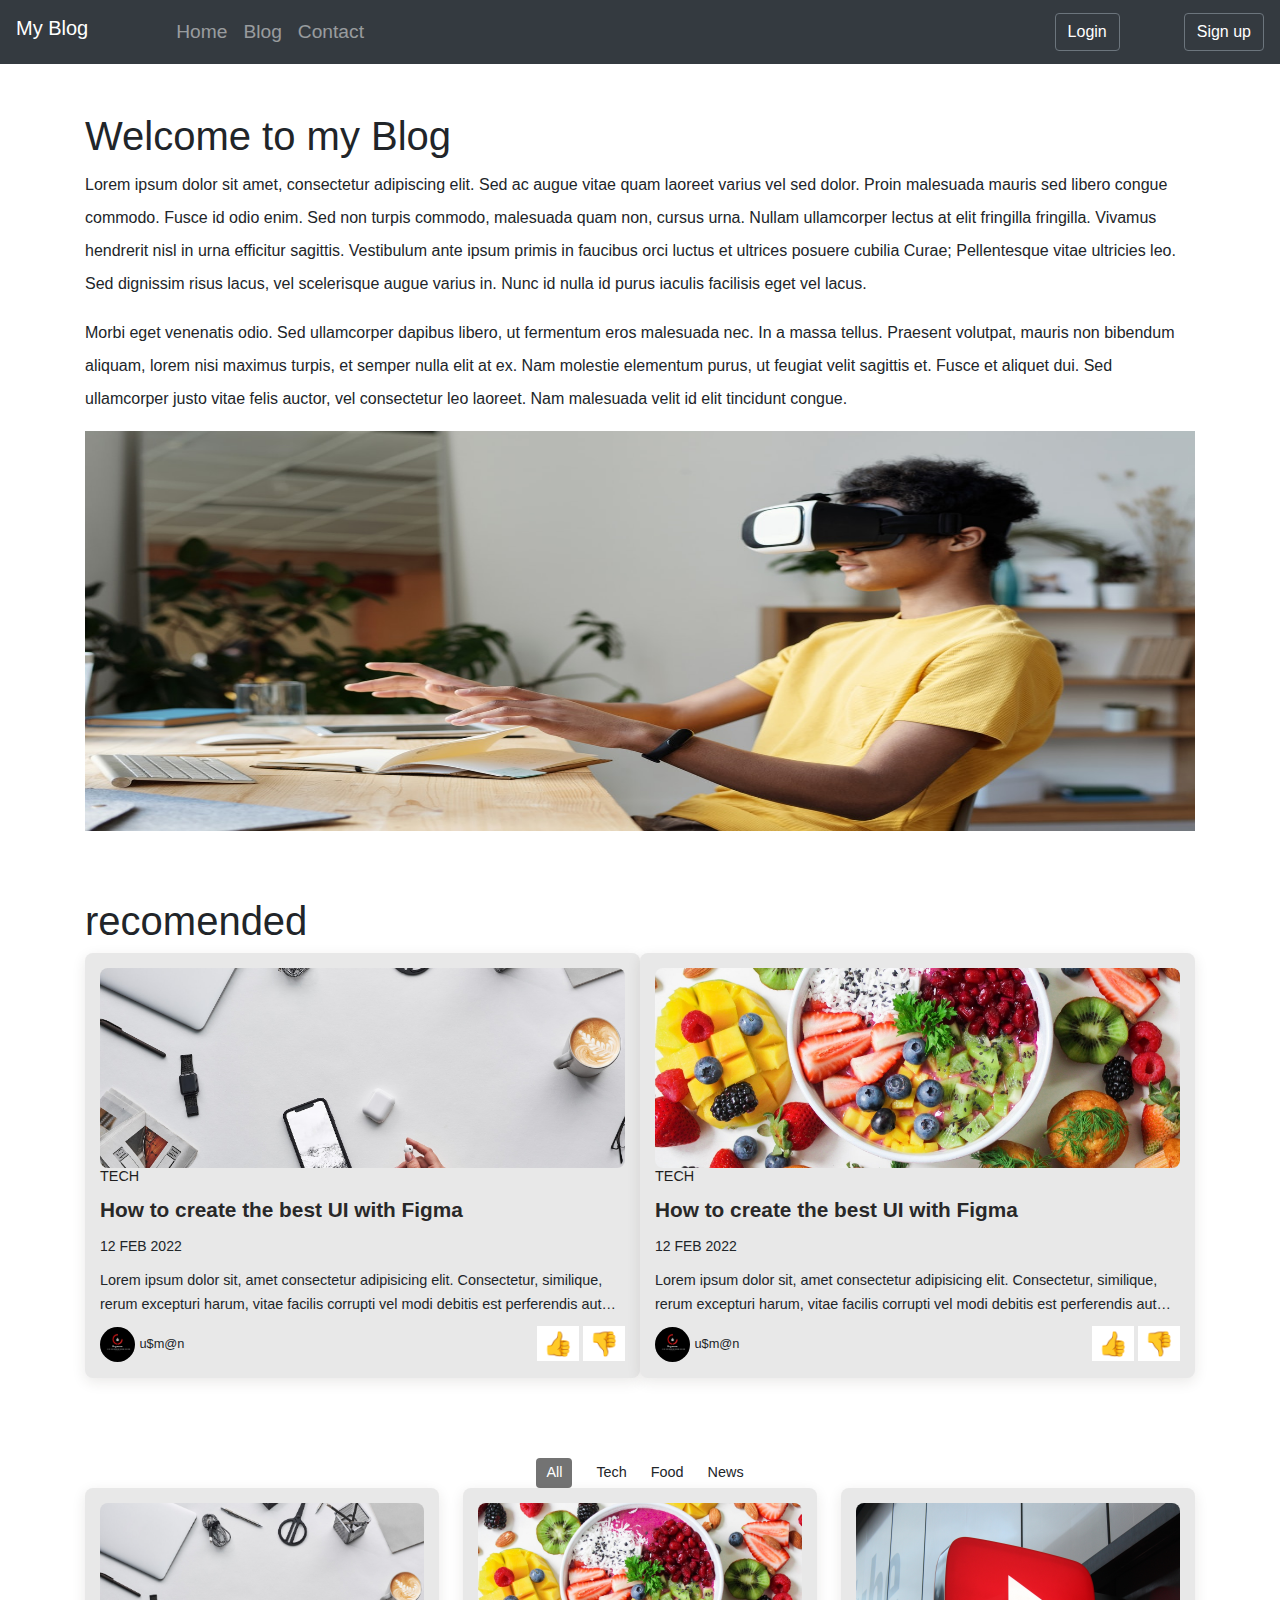
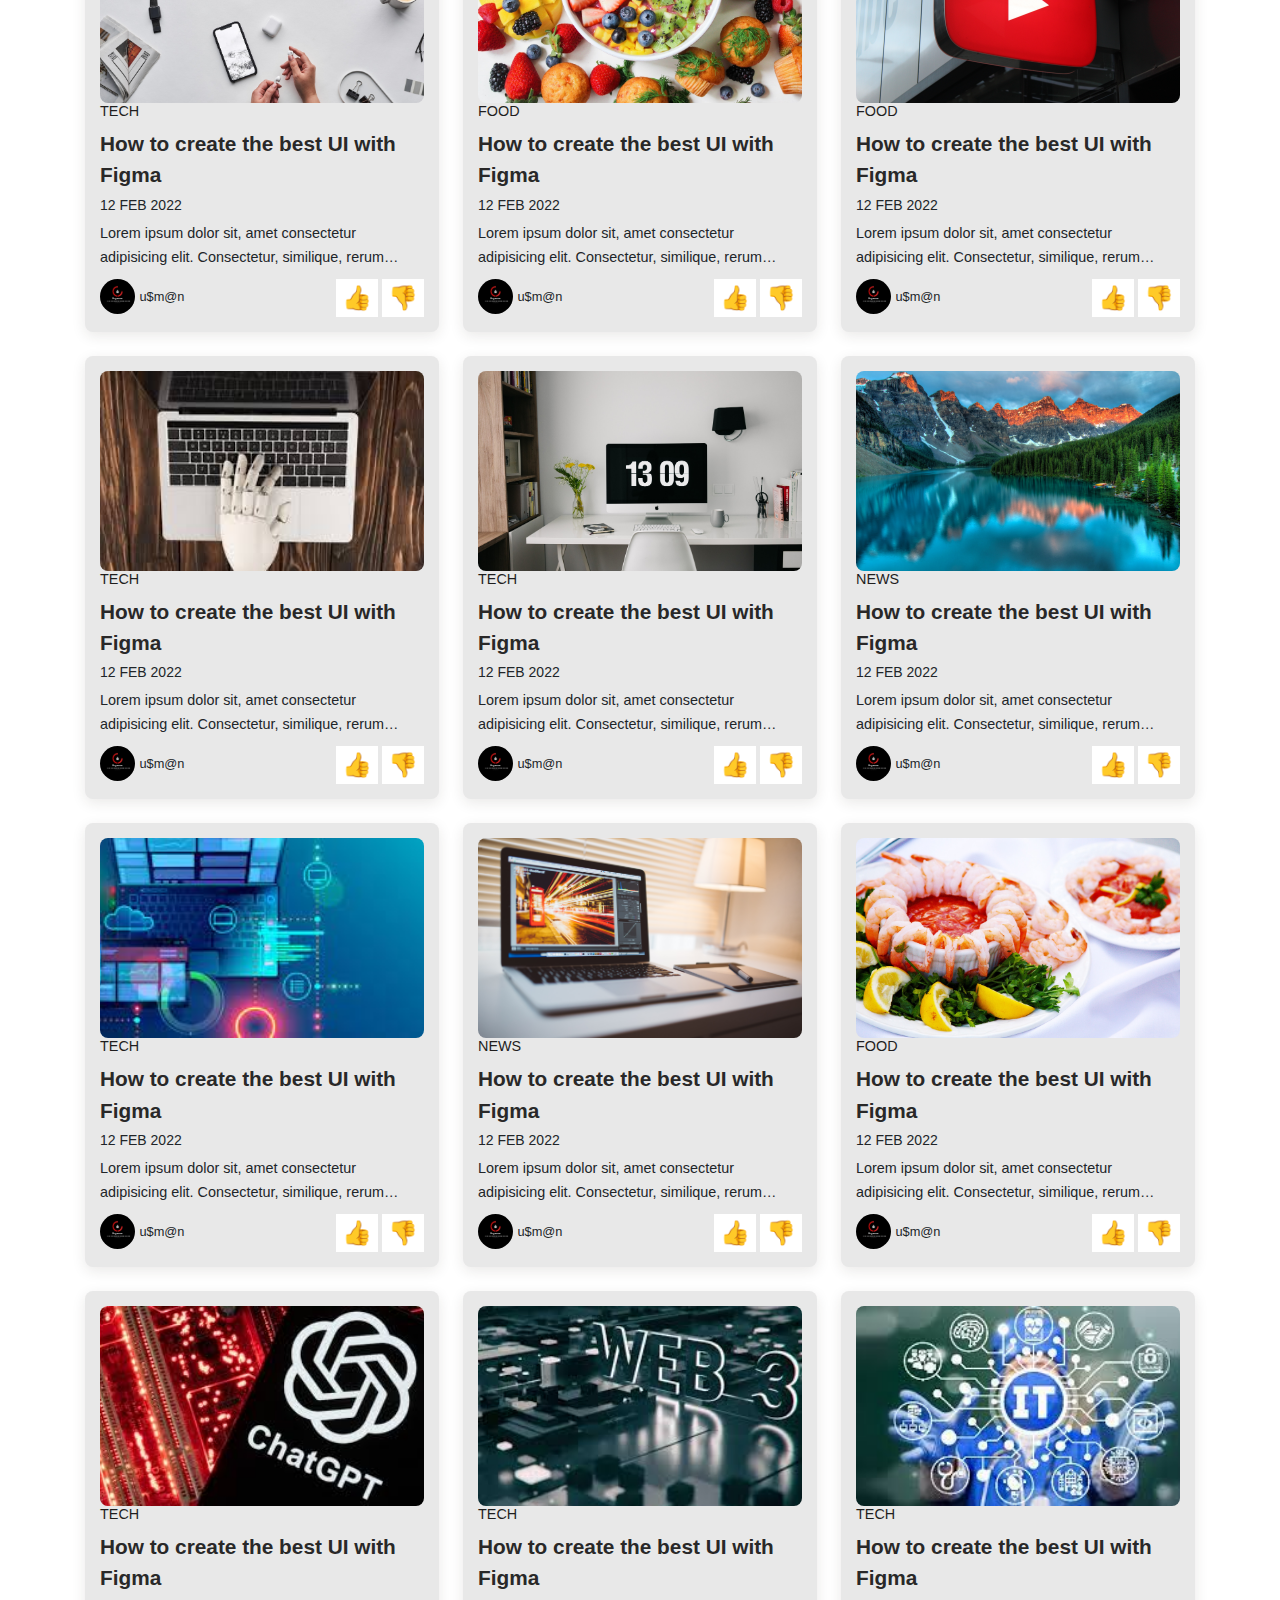
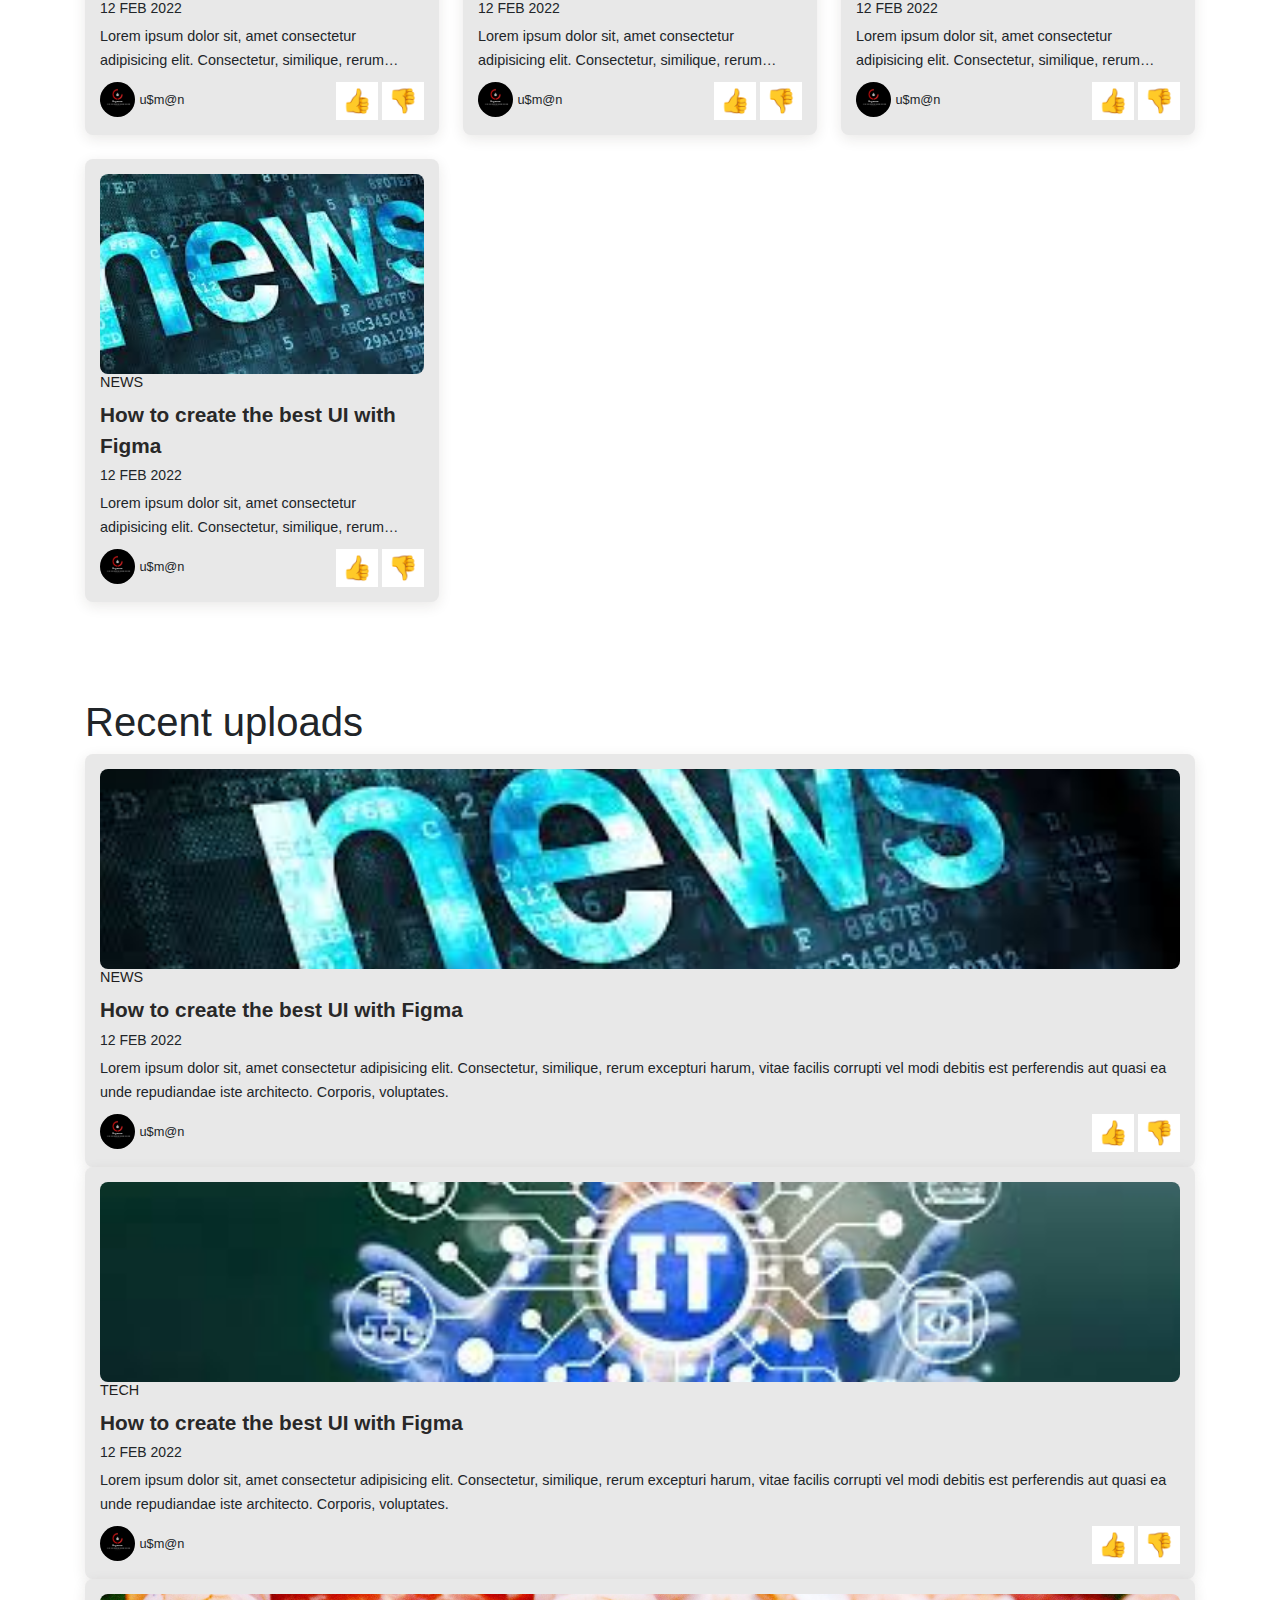
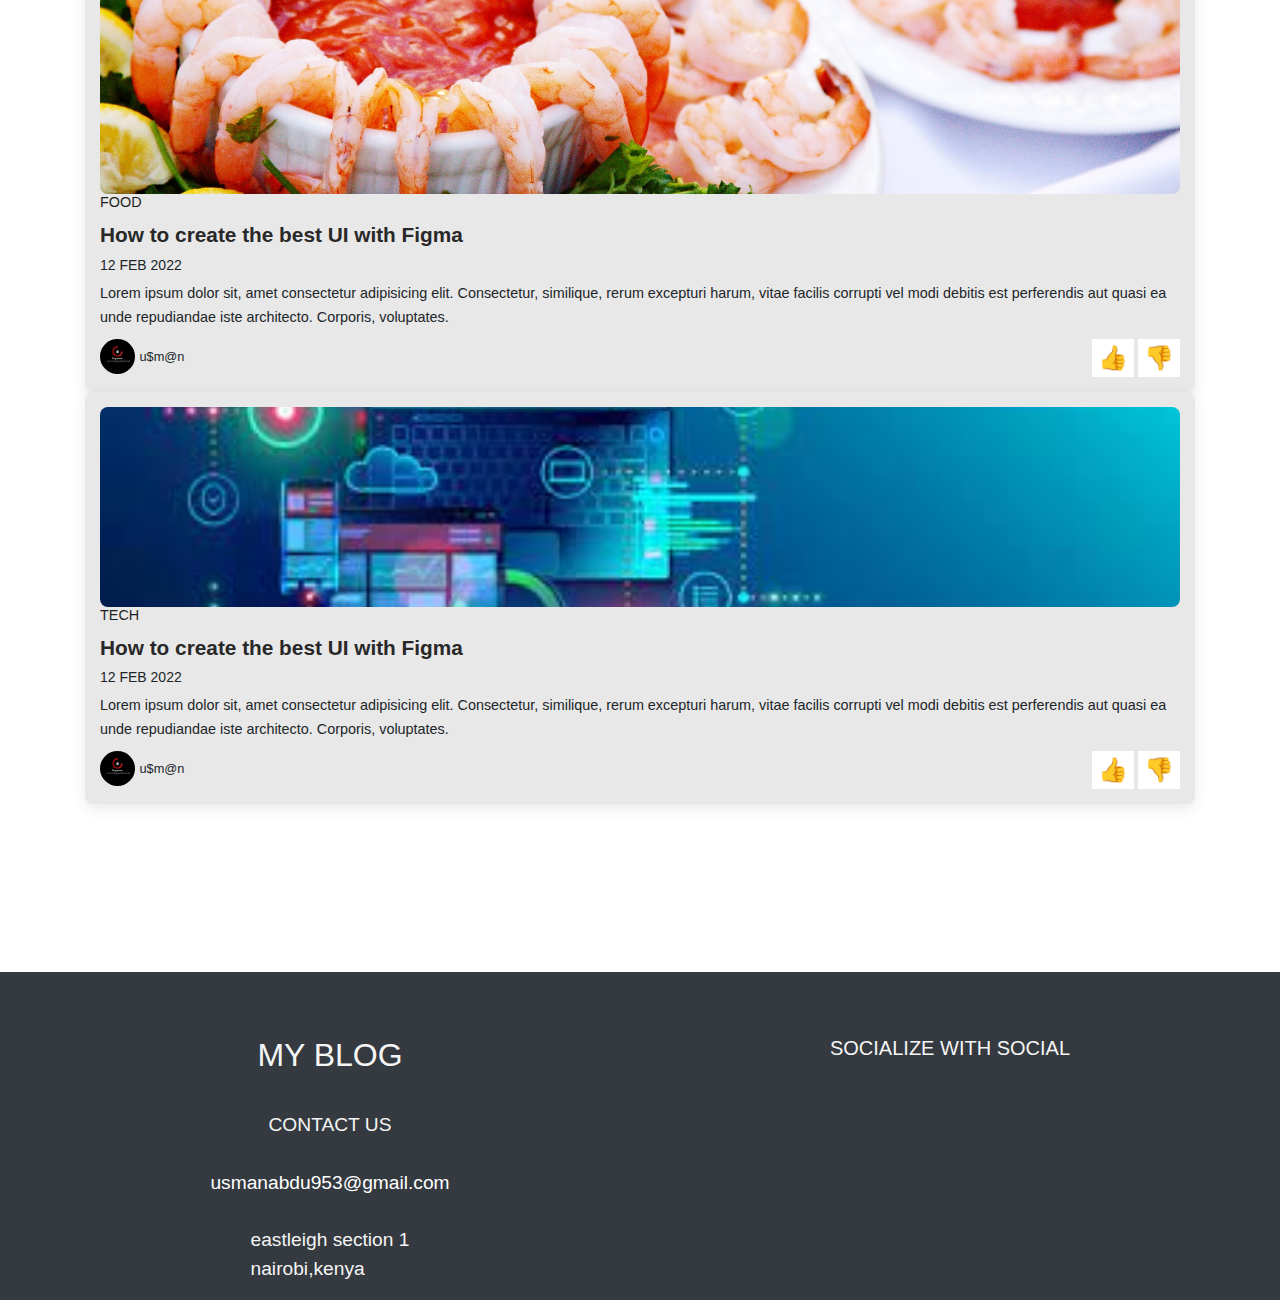
==== commit de0aae4e: "make the blog  article image clickable and redirect it to article page" ====
--- a/index.html
+++ b/index.html
@@ -45,7 +45,7 @@
     </nav>
 
     <!-- Main content -->
-    <div class="container-xl py-0 mt-5">
+    <div class="container py-0 mt-5">
       <h1>Welcome to my Blog</h1>
       <p>Lorem ipsum dolor sit amet, consectetur adipiscing elit. Sed ac augue vitae quam laoreet varius vel sed dolor. Proin malesuada mauris sed libero congue commodo. Fusce id odio enim. Sed non turpis commodo, malesuada quam non, cursus urna. Nullam ullamcorper lectus at elit fringilla fringilla. Vivamus hendrerit nisl in urna efficitur sagittis. Vestibulum ante ipsum primis in faucibus orci luctus et ultrices posuere cubilia Curae; Pellentesque vitae ultricies leo. Sed dignissim risus lacus, vel scelerisque augue varius in. Nunc id nulla id purus iaculis facilisis eget vel lacus.</p>
       <p>Morbi eget venenatis odio. Sed ullamcorper dapibus libero, ut fermentum eros malesuada nec. In a massa tellus. Praesent volutpat, mauris non bibendum aliquam, lorem nisi maximus turpis, et semper nulla elit at ex. Nam molestie elementum purus, ut feugiat velit sagittis et. Fusce et aliquet dui. Sed ullamcorper justo vitae felis auctor, vel consectetur leo laoreet. Nam malesuada velit id elit tincidunt congue.</p>
@@ -56,6 +56,7 @@
       <div class="recomended">
         <!-- recomended post 1 -->
       <div class="post-box tech">
+        <a href="articles.html">
         <img src="images/img1.jpg" alt="" class="post-img">
         <h2 class="category">Tech</h2>
         <a href="articles.html" class="post-title">How to create the best UI with Figma</a>
@@ -66,7 +67,7 @@
             <img src="images/images.png" alt="" class="profile-img">
             <span class="profile-name">u$m@n</span>
            </div>
-            
+         </a>
            <div class="vote-button">
             <button class="thumbs-up-button">&#x1f44d;</button>
             <button class="thumbs-down-button">&#x1f44e;</button>
@@ -76,6 +77,7 @@
   
         <!--recomended post 2  -->
         <div class="post-box food">
+          <a href="articles.html">
           <img src="images/img2.jpg" alt="" class="post-img">
           <h2 class="category">Tech</h2>
           <a href="articles.html" class="post-title">How to create the best UI with Figma</a>
@@ -86,7 +88,7 @@
              <img src="images/images.png" alt="" class="profile-img">
              <span class="profile-name">u$m@n</span>
             </div>
-             
+            </a>
             <div class="vote-button">
              <button class="thumbs-up-button">&#x1f44d;</button>
              <button class="thumbs-down-button">&#x1f44e;</button>
@@ -117,6 +119,7 @@
   <div class="post container">
     <!-- Post 1 -->
     <div class="post-box tech">
+      <a href="articles.html">
         <img src="images/img1.jpg" alt="" class="post-img">
         <h2 class="category">Tech</h2>
         <a href="articles.html" class="post-title">How to create the best UI with Figma</a>
@@ -127,7 +130,7 @@
             <img src="images/images.png" alt="" class="profile-img">
             <span class="profile-name">u$m@n</span>
            </div>
-            
+          </a>  
            <div class="vote-button">
             <button class="thumbs-up-button">&#x1f44d;</button>
             <button class="thumbs-down-button">&#x1f44e;</button>
@@ -136,6 +139,7 @@
     </div>
     <!-- Post 2 -->
     <div class="post-box food">
+      <a href="articles.html">
         <img src="images/img2.jpg" alt="" class="post-img">
         <h2 class="category">food</h2>
         <a href="articles.html" class="post-title">How to create the best UI with Figma</a>
@@ -146,7 +150,7 @@
             <img src="images/images.png" alt="" class="profile-img">
             <span class="profile-name">u$m@n</span>
            </div>
-            
+          </a>
            <div class="vote-button">
             <button class="thumbs-up-button">&#x1f44d;</button>
             <button class="thumbs-down-button">&#x1f44e;</button>
@@ -155,6 +159,7 @@
     </div>
     <!-- Post 3 -->
     <div class="post-box food">
+      <a href="articles.html">
         <img src="images/img3.jpg" alt="" class="post-img">
         <h2 class="category">Food</h2>
         <a href="articles.html" class="post-title">How to create the best UI with Figma</a>
@@ -165,7 +170,7 @@
             <img src="images/images.png" alt="" class="profile-img">
             <span class="profile-name">u$m@n</span>
            </div>
-            
+          </a>
            <div class="vote-button">
             <button class="thumbs-up-button">&#x1f44d;</button>
             <button class="thumbs-down-button">&#x1f44e;</button>
@@ -174,6 +179,7 @@
     </div>
     <!-- Post 4 -->
     <div class="post-box tech">
+      <a href="articles.html">
         <img src="images/download14.jpeg" alt="" class="post-img">
         <h2 class="category">Tech</h2>
         <a href="articles.html" class="post-title">How to create the best UI with Figma</a>
@@ -184,7 +190,7 @@
             <img src="images/images.png" alt="" class="profile-img">
             <span class="profile-name">u$m@n</span>
            </div>
-            
+          </a>  
            <div class="vote-button">
             <button class="thumbs-up-button">&#x1f44d;</button>
             <button class="thumbs-down-button">&#x1f44e;</button>
@@ -193,6 +199,7 @@
     </div>
     <!-- Post 5 -->
     <div class="post-box tech">
+      <a href="articles.html">
         <img src="images/img5.jpg" alt="" class="post-img">
         <h2 class="category">Tech</h2>
         <a href="articles.html" class="post-title">How to create the best UI with Figma</a>
@@ -203,7 +210,7 @@
             <img src="images/images.png" alt="" class="profile-img">
             <span class="profile-name">u$m@n</span>
            </div>
-            
+          </a>  
            <div class="vote-button">
             <button class="thumbs-up-button">&#x1f44d;</button>
             <button class="thumbs-down-button">&#x1f44e;</button>
@@ -212,6 +219,7 @@
     </div>
     <!-- Post 6 -->
     <div class="post-box news">
+      <a href="articles.html">
         <img src="images/img4.jpg" alt="" class="post-img">
         <h2 class="category">News</h2>
         <a href="articles.html" class="post-title">How to create the best UI with Figma</a>
@@ -222,7 +230,7 @@
             <img src="images/images.png" alt="" class="profile-img">
             <span class="profile-name">u$m@n</span>
            </div>
-            
+          </a>
            <div class="vote-button">
             <button class="thumbs-up-button">&#x1f44d;</button>
             <button class="thumbs-down-button">&#x1f44e;</button>
@@ -231,6 +239,7 @@
     </div>
     <!-- Post 7 -->
     <div class="post-box tech">
+      <a href="articles.html">
         <img src="images/download.jpeg" alt="" class="post-img">
         <h2 class="category">Tech</h2>
         <a href="articles.html" class="post-title">How to create the best UI with Figma</a>
@@ -241,7 +250,7 @@
             <img src="images/images.png" alt="" class="profile-img">
             <span class="profile-name">u$m@n</span>
            </div>
-            
+          </a>
            <div class="vote-button">
             <button class="thumbs-up-button">&#x1f44d;</button>
             <button class="thumbs-down-button">&#x1f44e;</button>
@@ -250,6 +259,7 @@
     </div>
     <!-- Post 8 -->
     <div class="post-box news">
+      <a href="articles.html">
         <img src="images/img8.jpg" alt="" class="post-img">
         <h2 class="category">News</h2>
         <a href="articles.html" class="post-title">How to create the best UI with Figma</a>
@@ -260,7 +270,7 @@
             <img src="images/images.png" alt="" class="profile-img">
             <span class="profile-name">u$m@n</span>
            </div>
-            
+          </a>
            <div class="vote-button">
             <button class="thumbs-up-button">&#x1f44d;</button>
             <button class="thumbs-down-button">&#x1f44e;</button>
@@ -269,6 +279,7 @@
     </div>
     <!-- Post 9 -->
     <div class="post-box food">
+      <a href="articles.html">
         <img src="images/img10.jpg" alt="" class="post-img">
         <h2 class="category">Food</h2>
         <a href="articles.html" class="post-title">How to create the best UI with Figma</a>
@@ -279,7 +290,7 @@
             <img src="images/images.png" alt="" class="profile-img">
             <span class="profile-name">u$m@n</span>
            </div>
-            
+          </a>
            <div class="vote-button">
             <button class="thumbs-up-button">&#x1f44d;</button>
             <button class="thumbs-down-button">&#x1f44e;</button>
@@ -289,6 +300,7 @@
 
     <!-- Post 10 -->
      <div class="post-box tech">
+      <a href="articles.html">
         <img src="images/download 13.jpeg" alt="" class="post-img">
         <h2 class="category">Tech</h2>
         <a href="articles.html" class="post-title">How to create the best UI with Figma</a>
@@ -299,7 +311,7 @@
             <img src="images/images.png" alt="" class="profile-img">
             <span class="profile-name">u$m@n</span>
            </div>
-            
+          </a>
            <div class="vote-button">
             <button class="thumbs-up-button">&#x1f44d;</button>
             <button class="thumbs-down-button">&#x1f44e;</button>
@@ -309,6 +321,7 @@
 
     <!-- Post 11 -->
      <div class="post-box tech">
+      <a href="articles.html">
         <img src="images/download12.jpeg" alt="" class="post-img">
         <h2 class="category">Tech</h2>
         <a href="articles.html" class="post-title">How to create the best UI with Figma</a>
@@ -319,7 +332,7 @@
             <img src="images/images.png" alt="" class="profile-img">
             <span class="profile-name">u$m@n</span>
            </div>
-            
+          </a>
            <div class="vote-button">
             <button class="thumbs-up-button">&#x1f44d;</button>
             <button class="thumbs-down-button">&#x1f44e;</button>
@@ -329,6 +342,7 @@
 
     <!-- Post 12 -->
      <div class="post-box tech">
+      <a href="articles.html">
         <img src="images/download 11.jpeg" alt="" class="post-img">
         <h2 class="category">Tech</h2>
         <a href="articles.html" class="post-title">How to create the best UI with Figma</a>
@@ -339,16 +353,17 @@
             <img src="images/images.png" alt="" class="profile-img">
             <span class="profile-name">u$m@n</span>
            </div>
-            
-           <div class="vote-button">
-            <button class="thumbs-up-button">&#x1f44d;</button>
-            <button class="thumbs-down-button">&#x1f44e;</button>
-           </div> 
-        </div>
-    </div>
-
-    <!-- Post 10 -->
+          </a>
+           <div class="vote-button">
+            <button class="thumbs-up-button">&#x1f44d;</button>
+            <button class="thumbs-down-button">&#x1f44e;</button>
+           </div> 
+        </div>
+    </div>
+
+    <!-- Post 13 -->
      <div class="post-box news">
+      <a href="articles.html">
         <img src="images/download 15.jpeg" alt="" class="post-img">
         <h2 class="category">news</h2>
         <a href="articles.html" class="post-title">How to create the best UI with Figma</a>
@@ -359,7 +374,7 @@
             <img src="images/images.png" alt="" class="profile-img">
             <span class="profile-name">u$m@n</span>
            </div>
-
+          </a>
            <div class="vote-button">
             <button class="thumbs-up-button">&#x1f44d;</button>
             <button class="thumbs-down-button">&#x1f44e;</button>
@@ -376,12 +391,12 @@
     
 
     <!-- Recent uploads -->
-    <h1>Recent uploads</h1>
-    <br>
-    <div class="recent">
-     
+    
+    <div class="container">
+      <h1>Recent uploads</h1> 
       <!-- recent 1 -->
      <div class="post-box news">
+      <a href="articles.html">
       <img src="images/download 15.jpeg" alt="" class="post-img">
       <h2 class="category">news</h2>
       <a href="articles.html" class="post-title">How to create the best UI with Figma</a>
@@ -392,7 +407,7 @@
             <img src="images/images.png" alt="" class="profile-img">
             <span class="profile-name">u$m@n</span>
            </div>
-            
+          </a>
            <div class="vote-button">
             <button class="thumbs-up-button">&#x1f44d;</button>
             <button class="thumbs-down-button">&#x1f44e;</button>
@@ -402,6 +417,7 @@
      
      <!-- recent 2 -->
      <div class="post-box tech">
+      <a href="articles.html">
       <img src="images/download 11.jpeg" alt="" class="post-img">
       <h2 class="category">Tech</h2>
       <a href="articles.html" class="post-title">How to create the best UI with Figma</a>
@@ -412,7 +428,7 @@
          <img src="images/images.png" alt="" class="profile-img">
          <span class="profile-name">u$m@n</span>
         </div>
-         
+        </a>
         <div class="vote-button">
          <button class="thumbs-up-button">&#x1f44d;</button>
          <button class="thumbs-down-button">&#x1f44e;</button>
@@ -421,6 +437,7 @@
      </div>
      <!-- recent 3 -->
      <div class="post-box food">
+      <a href="articles.html">
       <img src="images/img10.jpg" alt="" class="post-img">
       <h2 class="category">Food</h2>
       <a href="articles.html" class="post-title">How to create the best UI with Figma</a>
@@ -431,7 +448,7 @@
             <img src="images/images.png" alt="" class="profile-img">
             <span class="profile-name">u$m@n</span>
            </div>
-            
+          </a>
            <div class="vote-button">
             <button class="thumbs-up-button">&#x1f44d;</button>
             <button class="thumbs-down-button">&#x1f44e;</button>
@@ -441,6 +458,7 @@
 
      <!-- recent 4 -->
      <div class="post-box tech">
+      <a href="articles.html">
       <img src="images/download.jpeg" alt="" class="post-img">
       <h2 class="category">Tech</h2>
       <a href="articles.html" class="post-title">How to create the best UI with Figma</a>
@@ -451,7 +469,7 @@
             <img src="images/images.png" alt="" class="profile-img">
             <span class="profile-name">u$m@n</span>
            </div>
-            
+          </a>
            <div class="vote-button">
             <button class="thumbs-up-button">&#x1f44d;</button>
             <button class="thumbs-down-button">&#x1f44e;</button>
@@ -461,34 +479,6 @@
 
     </div>
     <br><br><br><br><br><br><br>
-
-
-    
-    <!--  start of contact page-->
-    <!-- <div class="container contact mt-5 secound bg-dark">
-        <h1>Contact Us</h1>
-        <form action="#" method="post">
-          <div class="form-group">
-            <label for="name">Name</label>
-            <input type="text" class="form-control" id="name" name="name" required>
-          </div>
-          <div class="form-group">
-            <label for="email">Email</label>
-            <input type="email" class="form-control" id="email" name="email" required>
-          </div>
-          <div class="form-group">
-            <label for="message">Message</label>
-            <textarea class="form-control" id="message" name="message" rows="5" required></textarea>
-          </div>
-          <button type="submit" class="btn btn-outline-secondary">Submit</button>
-        </form>
-      </div> -->
-    <!--the end of contact page  -->
-
-    <!-- the start of blog page -->
-      
-    <!-- the end of blog page -->
-
 
     <!-- the start of footer page -->
 
@@ -496,8 +486,8 @@
     <footer class="bg-dark py-3">
       <div class=" container-sm mt-5 footer-left">
         <h2>MY BLOG</h2><br>
-        <li>CONTACT US</li><br>
-        <li>myblog@gmail.com</li><br>
+        <li> CONTACT US</li><br>
+        <li><a class="email" href="usmanabdu953@gmail.com">usmanabdu953@gmail.com</a> </li><br>
         <li>eastleigh section 1 <br> 
           nairobi,kenya</li>
       </div>
@@ -506,7 +496,7 @@
         <h5>SOCIALIZE WITH SOCIAL</h5><br><br>
         <div class="icons">
           <a href="#"><i class="fa-brands fa-facebook"></i></a>
-          <a href="#"><i class="fa-brands fa-github"></i></a>
+          <a href="https://github.com/usmanabdu"><i class="fa-brands fa-github"></i></a>
           <a href="#"><i class="fa-brands fa-linkedin"></i></a>
         </div>
       </div>
--- a/style.css
+++ b/style.css
@@ -1,12 +1,25 @@
 .navbar {
-    gap: 4em;
-    
-}
-.container-xl {
+    gap: 4em;    
+}
+.btn.btn-outline-secondary {
+    color: #fff;
+}
+.nav-link {
+    font-size: larger;
+}
+
+
+.container.py-0.mt-5  {
     /* margin: 50px; */
     display: flex;
     flex-direction: column;
     justify-content: space-evenly;
+    line-height: 33px;
+}
+
+.img-fluid {
+    height: 400px;
+
 }
 
 .recomended {
@@ -187,4 +200,8 @@
 .thumbs-up-button:hover, .thumbs-down-button:hover {
     color: blue;
     background-color: bisque;
+}
+
+.email{
+    color: #fff;
 }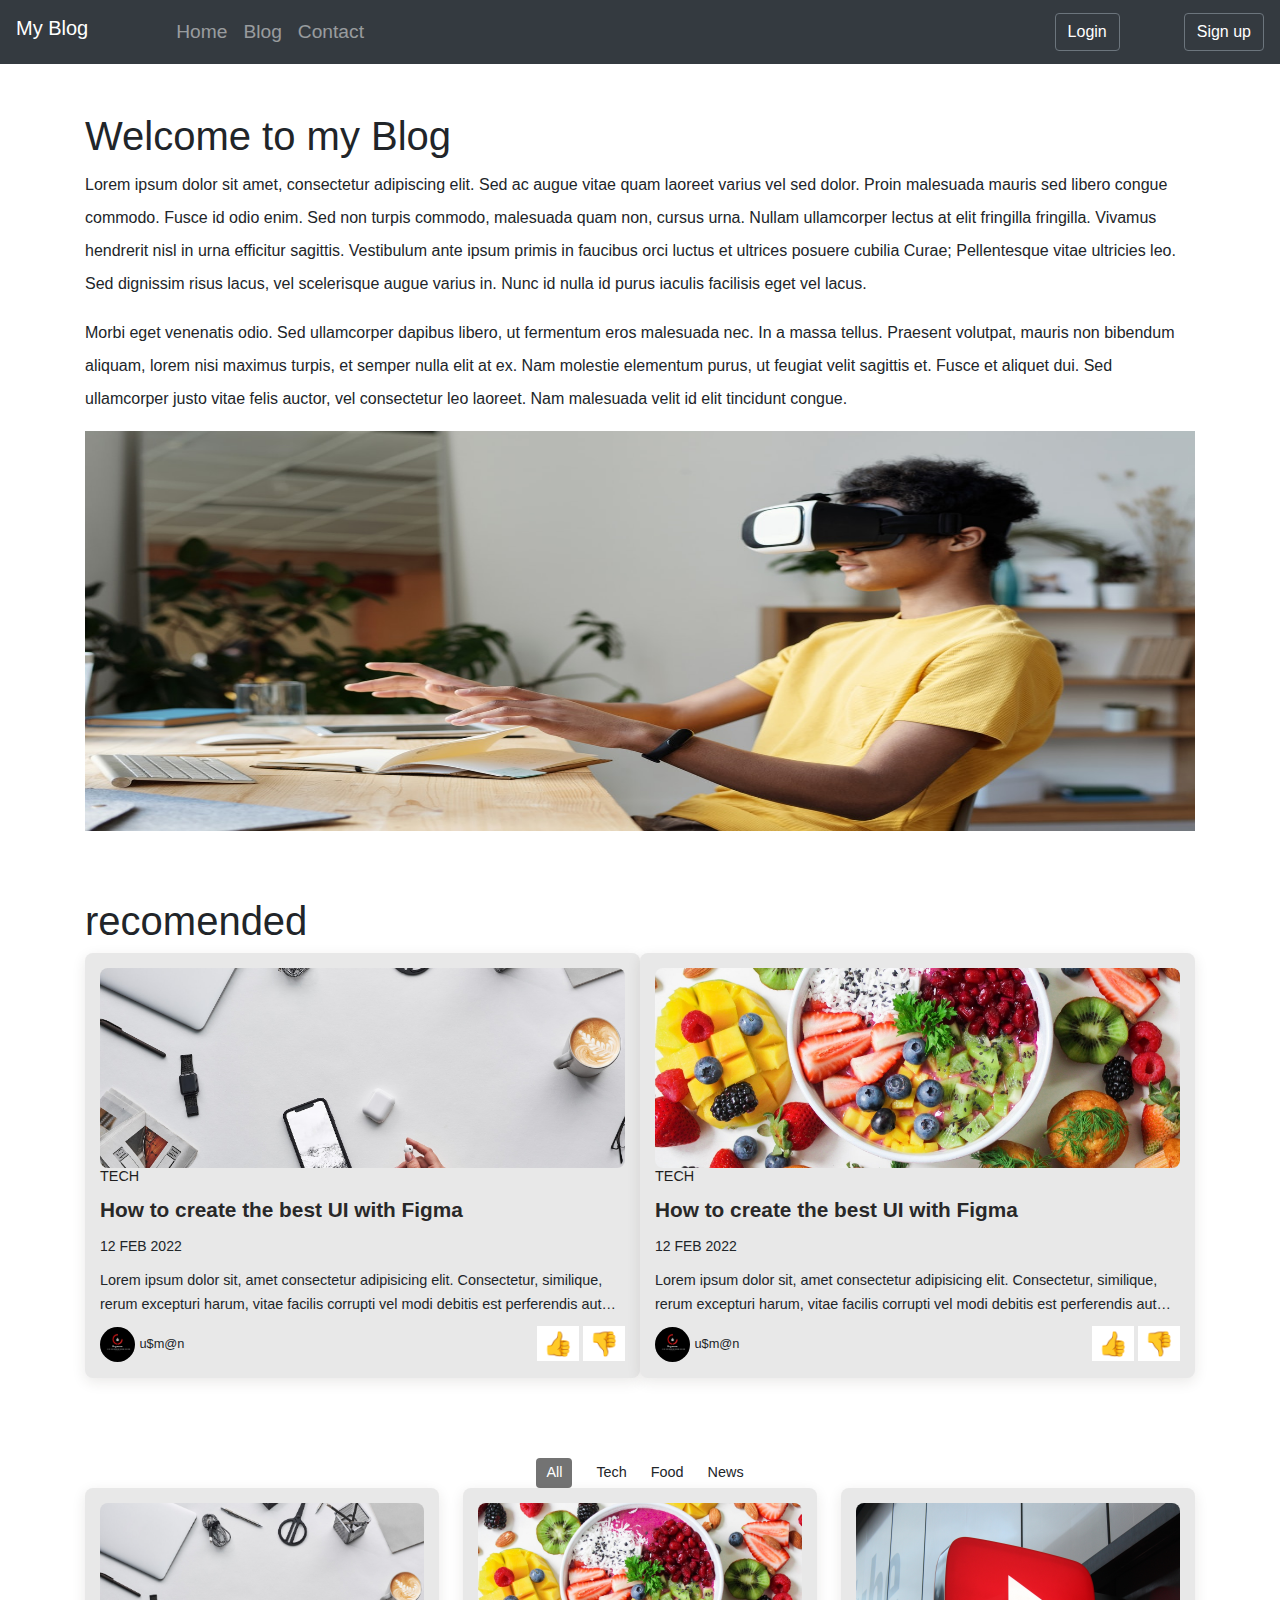
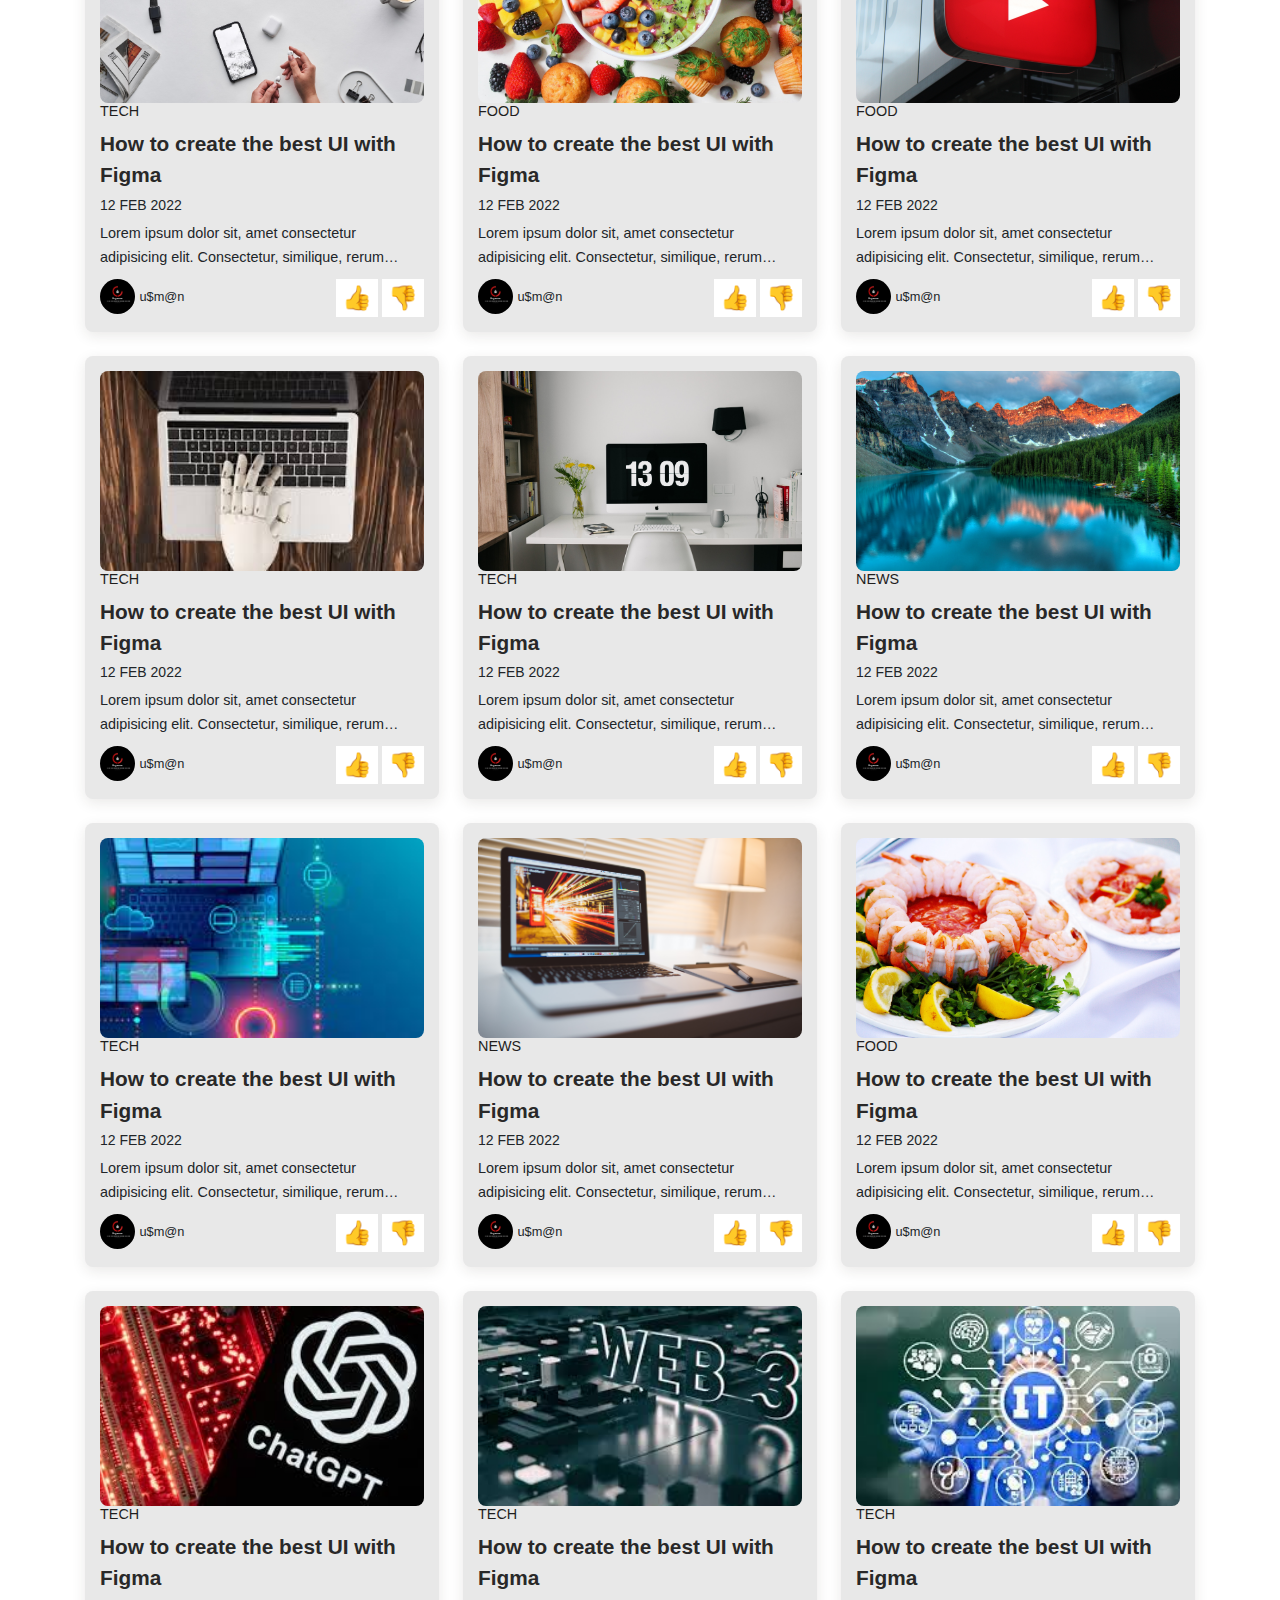
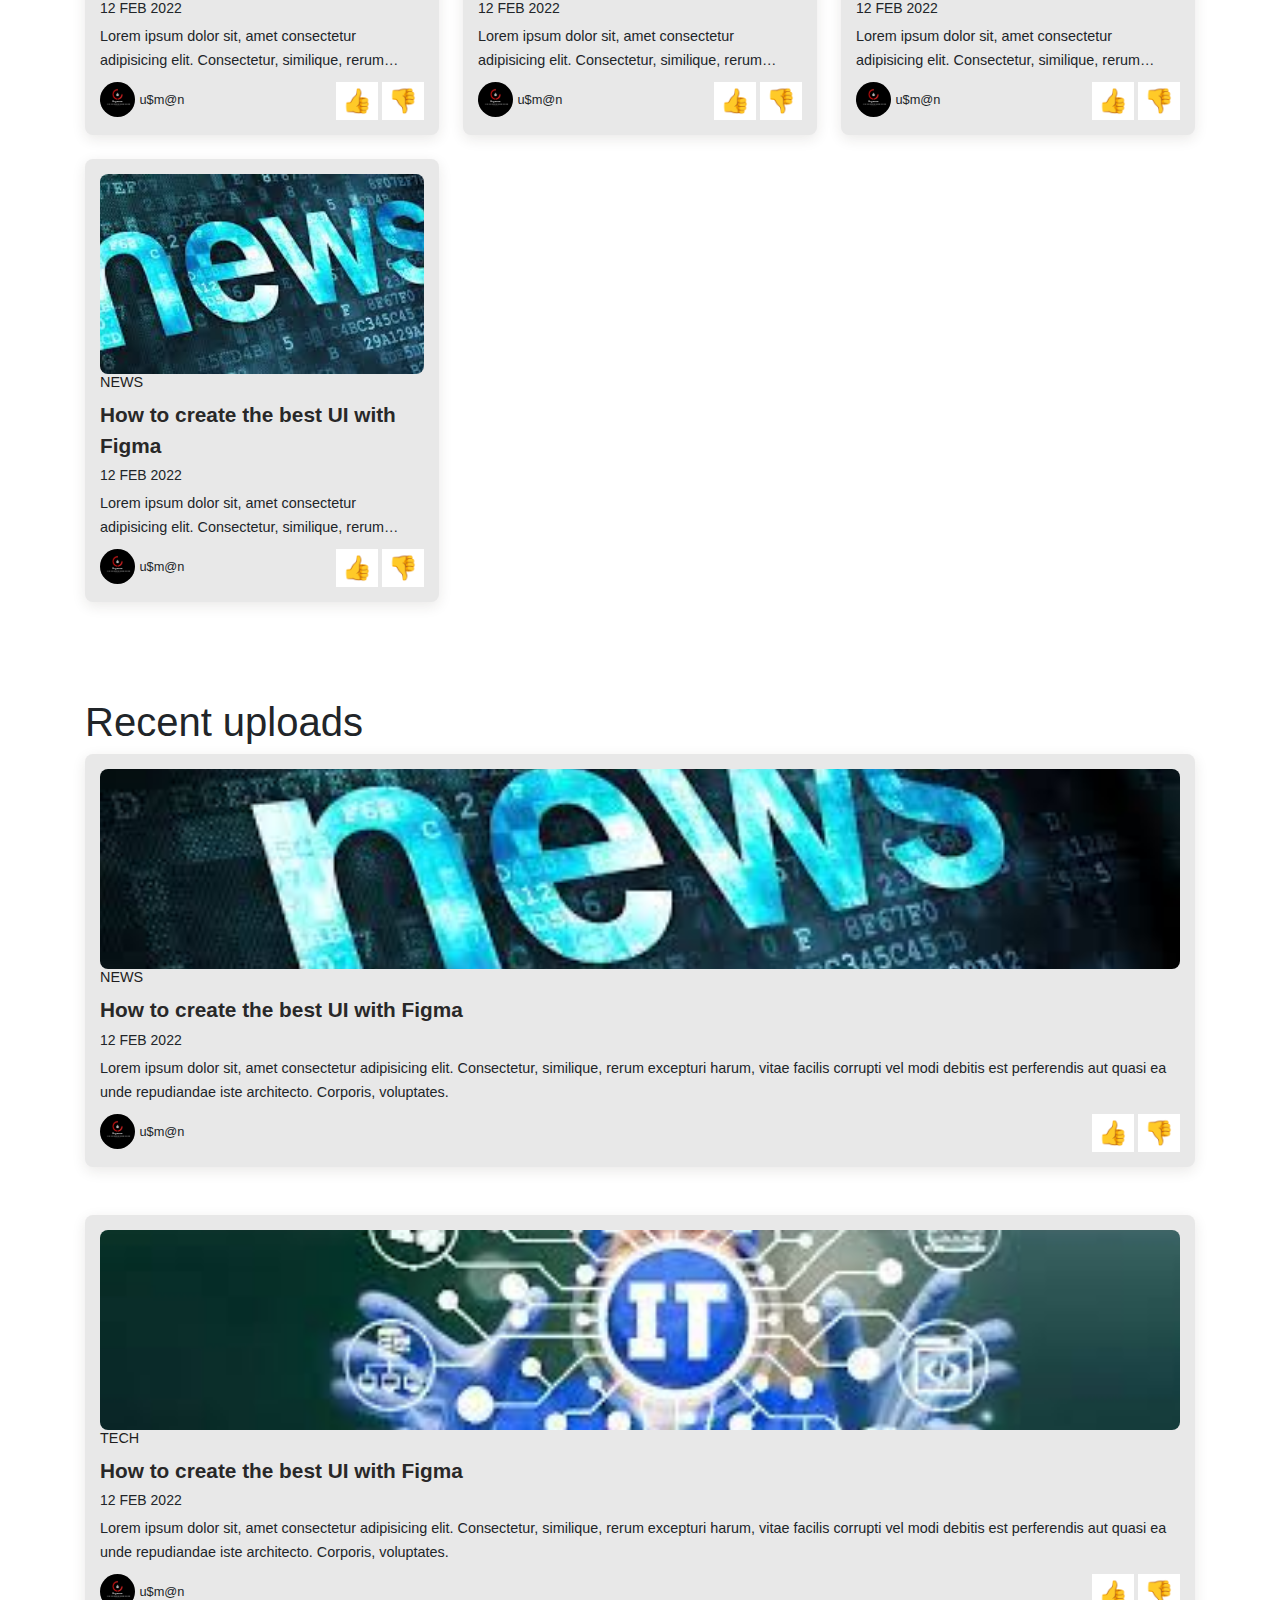
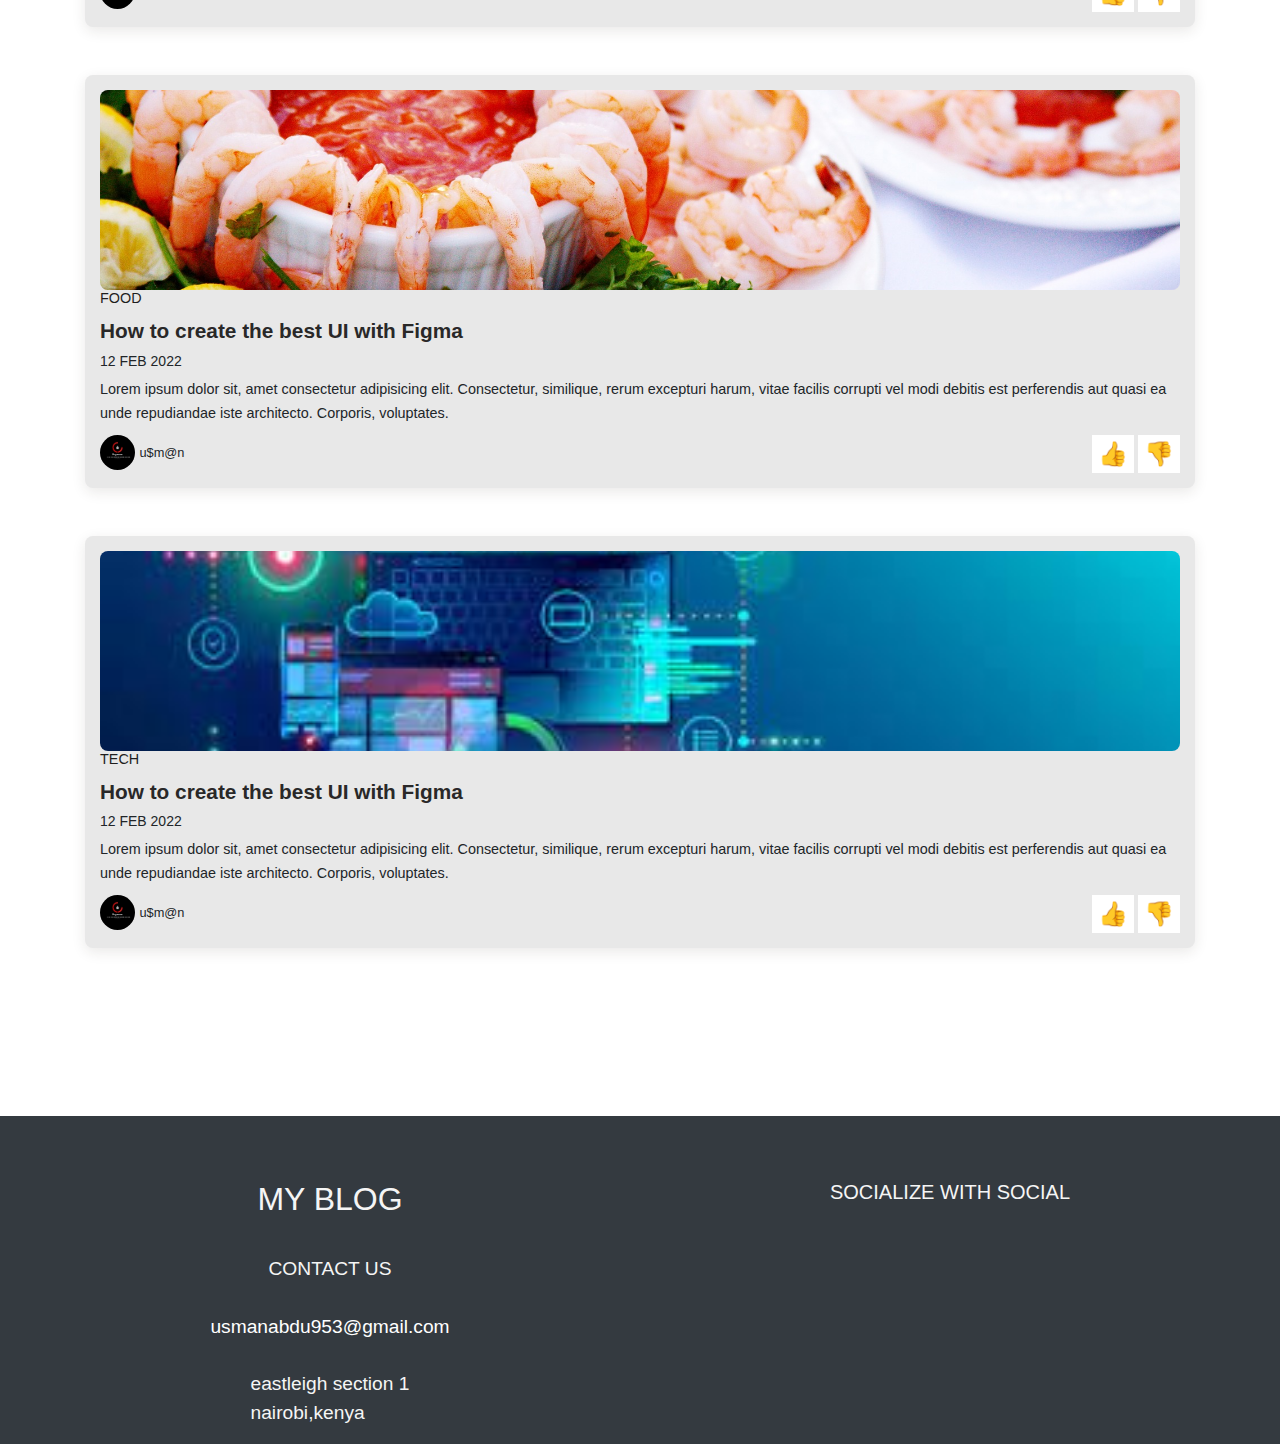
==== commit b9f31405: "add space between recent post articles" ====
--- a/index.html
+++ b/index.html
@@ -414,7 +414,7 @@
            </div> 
         </div>
      </div>
-     
+     <br><br>
      <!-- recent 2 -->
      <div class="post-box tech">
       <a href="articles.html">
@@ -435,6 +435,7 @@
         </div> 
      </div>
      </div>
+     <br><br>
      <!-- recent 3 -->
      <div class="post-box food">
       <a href="articles.html">
@@ -455,7 +456,7 @@
            </div> 
         </div>
      </div>
-
+     <br><br>
      <!-- recent 4 -->
      <div class="post-box tech">
       <a href="articles.html">
